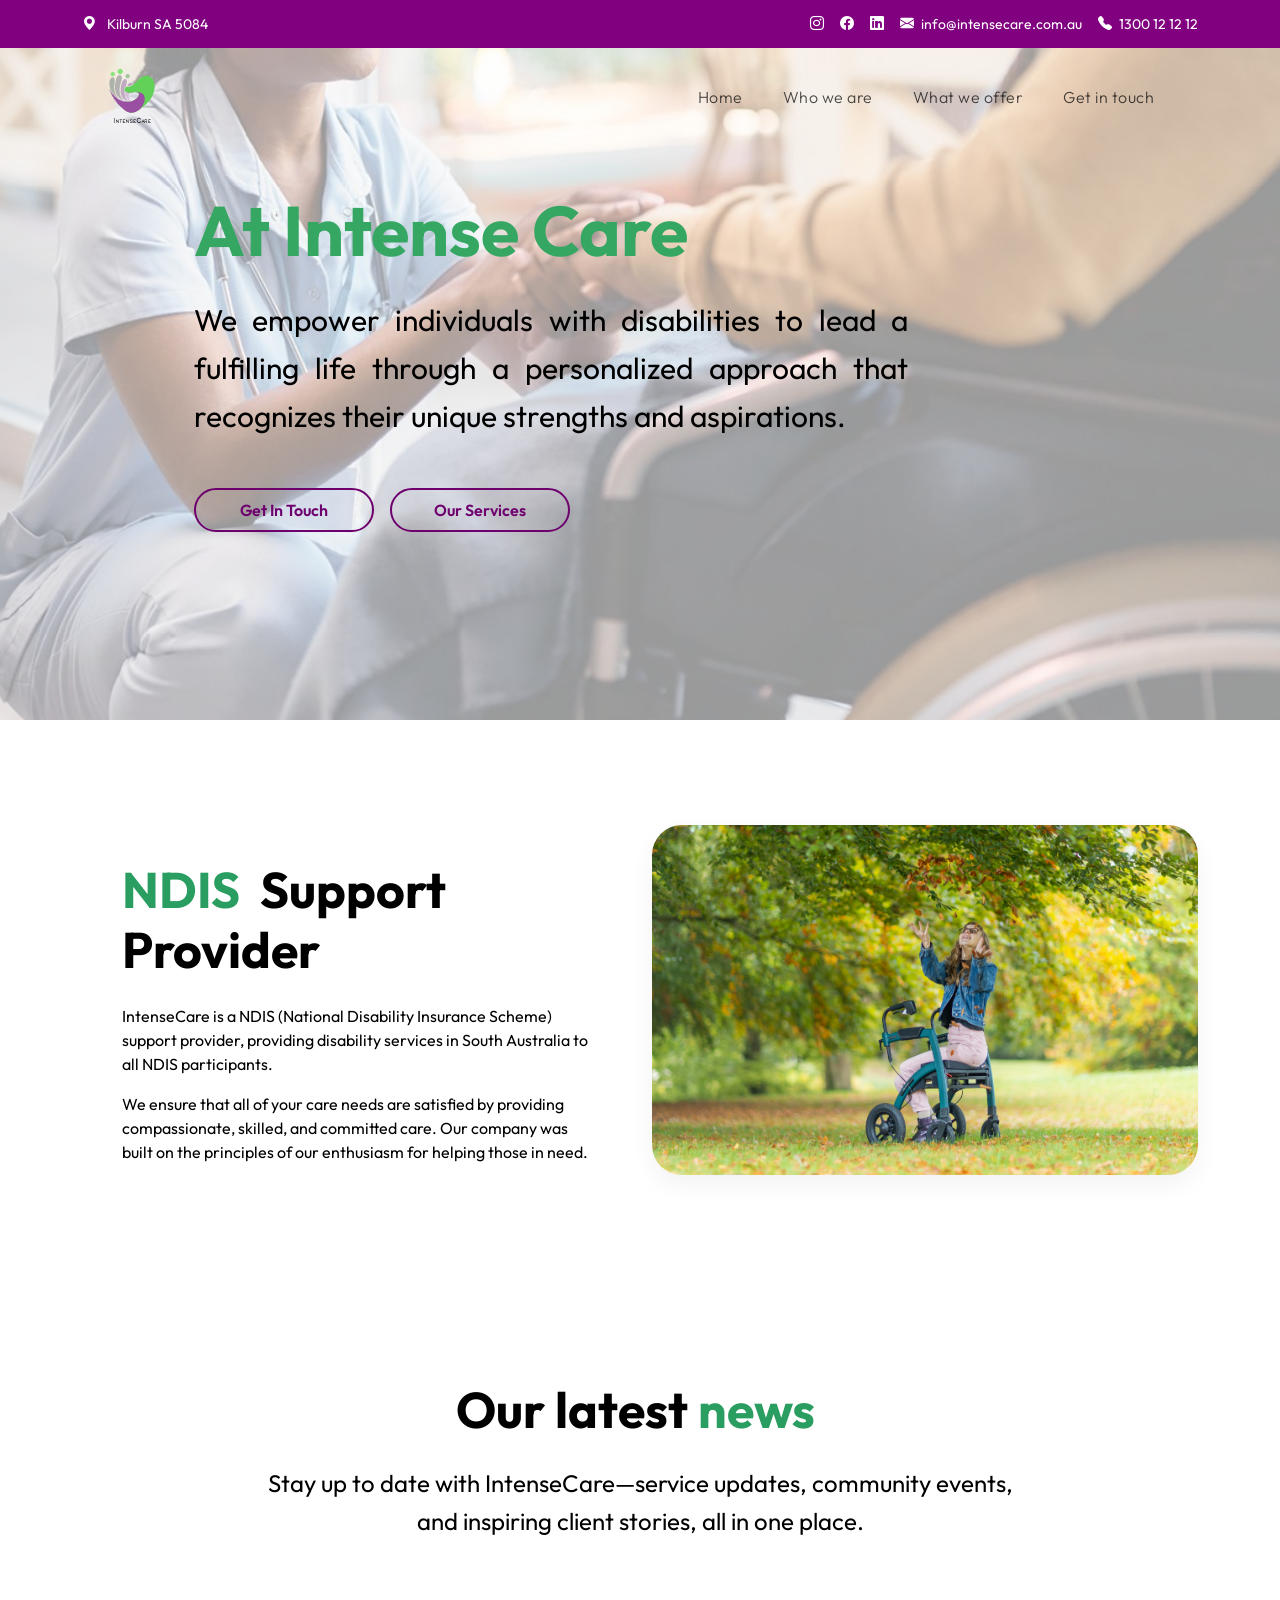
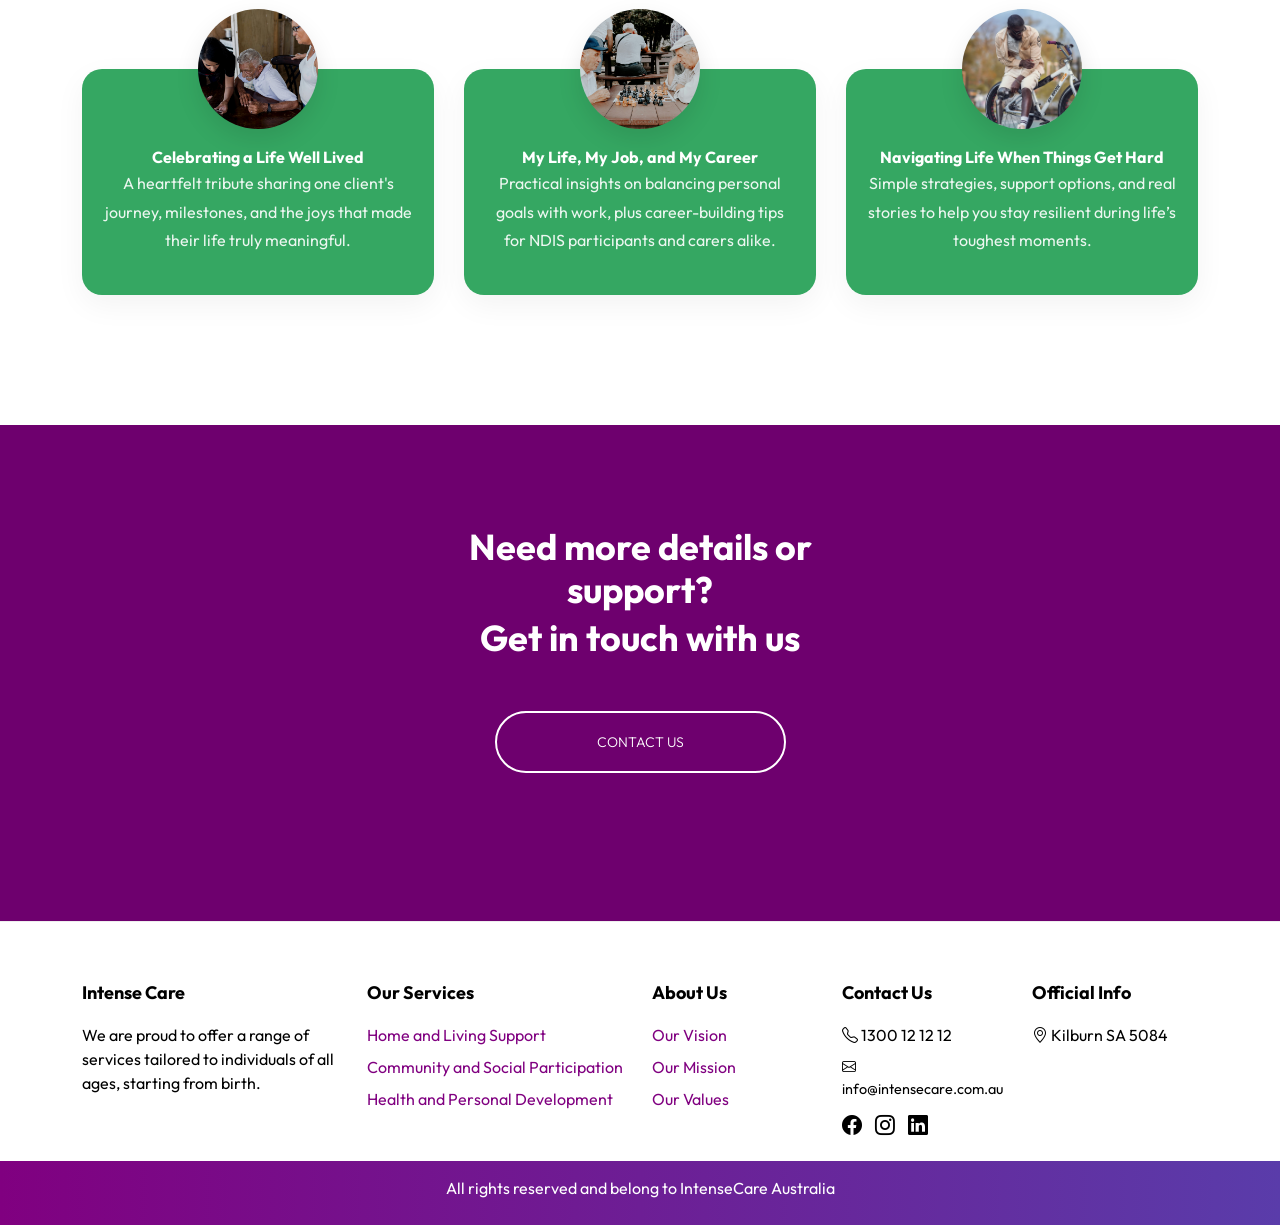
==== index.html @ 4fd1222a "Almost finalised changes without form functionality" ====
<!DOCTYPE html>
<html lang="en">

<head>
    <meta charset="utf-8" />

    <meta name="description" content="" />
    <meta name="author" content="" />
    <!-- <meta http-equiv="refresh" content="5" /> -->

    <!-- Essential Meta Tags -->
    <title>IntenseCare | Compassionate In-Home Health Services</title>
    <meta name="description"
        content="IntenseCare provides compassionate, reliable in-home health support tailored to individual needs in South Australia." />
    <meta name="keywords"
        content="IntenseCare, in-home care, health support, NDIS, South Australia, aged care, disability services" />
    <meta name="author" content="IntenseCare Team" />

    <!-- Mobile Friendly -->
    <meta name="viewport" content="width=device-width, initial-scale=1" />

    <!-- Open Graph / Facebook -->
    <meta property="og:title" content="IntenseCare | Compassionate In-Home Health Services" />
    <meta property="og:description" content="Reliable in-home care tailored to your needs in South Australia." />
    <meta property="og:image" content="https://intensecare.com.au/images/website_assets/images/hero.jpg" />
    <!-- Replace with actual image URL -->
    <meta property="og:url" content="https://intensecare.com.au" />
    <meta property="og:type" content="website" />

    <!-- CSS FILES -->
    <link rel="preconnect" href="https://fonts.googleapis.com" />

    <link rel="preconnect" href="https://fonts.gstatic.com" crossorigin />

    <link href="https://fonts.googleapis.com/css2?family=Outfit:wght@300;400;600;700&display=swap" rel="stylesheet" />
    <link href="css/bootstrap.min.css" rel="stylesheet" />

    <link href="css/bootstrap-icons.css" rel="stylesheet" />

    <link href="css/intensecare-landing.css" rel="stylesheet" />
    <link href="css/intensecare-mobile" rel="stylesheet" />
</head>

<body>
    <main>
        <div id="top-info-bar" class="top-info-bar">
            <div class="container d-flex justify-content-between align-items-center h-100">
                <div class="text-white">
                    <i class="bi-geo-alt-fill me-2 hide-on-mobile"></i> Kilburn SA 5084
                </div>
                <div class="d-flex align-items-center gap-3 text-white">
                    <a href="#" class="text-white hide-on-mobile"><i class="bi-instagram hide-on-mobile"></i></a>
                    <a href="#" class="text-white hide-on-mobile"><i class="bi-facebook hide-on-mobile"></i></a>
                    <a href="#" class="text-white hide-on-mobile"><i class="bi-linkedin hide-on-mobile"></i></a>
                    <span><i class="bi-envelope-fill me-1"></i>
                        info@intensecare.com.au</span>
                    <span><i class="bi-telephone-fill me-1"></i> 1300 12 12 12</span>
                </div>
            </div>
        </div>

        <nav class="navbar navbar-expand-lg">
            <div class="container">
                <a class="navbar-brand" href="index.html">
                    <i class="navbar-brand-icon me-2"></i>
                </a>

                <button class="navbar-toggler" type="button" data-bs-toggle="collapse" data-bs-target="#navbarNav"
                    aria-controls="navbarNav" aria-expanded="false" aria-label="Toggle navigation">
                    <span class="navbar-toggler-icon"></span>
                </button>

                <div class="collapse navbar-collapse" id="navbarNav">
                    <ul class="navbar-nav ms-lg-auto me-lg-4">
                        <a class="nav-link nav-item click-scroll" href="#home">Home</a>
                        <a class="nav-link nav-item click-scroll" href="who_we_are.html">Who we are</a>
                        <a class="nav-link nav-item click-scroll" href="what_we_offer.html">What we offer</a>
                        <a class="nav-link nav-item click-scroll" href="contactus.html">Get in touch</a>
                        <a></a>
                    </ul>
                </div>
            </div>
        </nav>

        <section class="hero-section d-flex justify-content-center align-items-center section-with-navbar-offset"
            id="home">
            <div class="container">
                <div class="row">
                    <div class="col-lg-12 text-center">
                        <h2 class="hero-title mb-4">At Intense Care</h2>
                        <p class="hero-subtitle mb-5">
                            We empower individuals with disabilities to lead a fulfilling life through a
                            personalized approach that recognizes their unique strengths and aspirations.
                        </p>
                        <div class="hero-buttons d-flex justify-content-center gap-3 flex-wrap">
                            <a href="contactus.html" class="btn custom-btn">Get In Touch</a>
                            <a href="what_we_offer.html" class="btn custom-btn">Our Services</a>
                        </div>
                    </div>
                </div>
            </div>
        </section>

        <section class="ndis-support-section section-padding" id="who_we_are">
            <div class="container">
                <div class="row align-items-center">
                    <!-- Text first -->
                    <div class="col-lg-6 col-12">
                        <div class="ndis-support-info">
                            <h2 class="ndis-combined-title mb-4">
                                <span class="ndis-green">NDIS</span> Support Provider
                            </h2>

                            <p>
                                IntenseCare is a NDIS (National Disability Insurance Scheme) support provider, providing
                                disability services in South Australia to all NDIS participants.
                            </p>
                            <p>
                                We ensure that all of your care needs are satisfied by providing compassionate, skilled,
                                and committed care. Our company was built on the principles of our enthusiasm for
                                helping those in need.
                            </p>
                        </div>
                    </div>

                    <!-- Image second -->
                    <div class="col-lg-6 col-12">
                        <img src="images/website_assets/images/service_tile_1.jpg" class="img-fluid"
                            alt="NDIS Support" />
                    </div>
                </div>
            </div>
        </section>

        <!-- <section>
            <div class="container">
                <div class="row">
                    <div class="col-lg-12 col-12 text-center">
                        <h6>What's inside?</h6>

                        <h2 class="mb-5">Preview at glance</h2>
                    </div>

                    <div class="col-lg-4 col-12">
                        <nav id="navbar-example3" class="h-100 flex-column align-items-stretch">
                            <nav class="nav nav-pills flex-column">
                                <a class="nav-link smoothscroll" href="#item-1">Introduction</a>

                                <a class="nav-link smoothscroll" href="#item-2">Chapter 1: <strong>Win back your
                                        time</strong></a>

                                <a class="nav-link smoothscroll" href="#item-3">Chapter 2: <strong>Work less, do
                                        more</strong></a>

                                <a class="nav-link smoothscroll" href="#item-4">Chapter 3: <strong>Delegate</strong></a>

                                <a class="nav-link smoothscroll" href="#item-5">Chapter 4: <strong>Habits</strong></a>
                            </nav>
                        </nav>
                    </div>

                    <div class="col-lg-8 col-12">
                        <div data-bs-spy="scroll" data-bs-target="#navbar-example3" data-bs-smooth-scroll="true"
                            class="scrollspy-example-2" tabindex="0">
                            <div class="scrollspy-example-item" id="item-1">
                                <h5>Introducing ebook</h5>

                                <p>
                                    This ebook landing page is good to use for any purpose. This
                                    layout is based on Bootstrap 5 CSS framework.
                                </p>

                                <p>
                                    <strong>What is Content Marketing?</strong> If you are
                                    wondering what content marketing is all about, this is the
                                    place to start.
                                </p>

                                <blockquote class="blockquote">
                                    Lorem Ipsum dolor sit amet, consectetur adipsicing kengan
                                    omeg kohm tokito
                                </blockquote>

                                <p>
                                    When you need free HTML CSS templates, please visit
                                    Templatemo website which provides a variety of templates.
                                </p>
                            </div>

                            <div class="scrollspy-example-item" id="item-2">
                                <h5>Win back your time</h5>

                                <p>
                                    Lorem ipsum dolor sit amet, consectetur adipisicing elit,
                                    sed do eiusmod tempor incididunt ut labore et dolore magna
                                    aliqua.
                                </p>

                                <p>
                                    Sed leo nisl, posuere at molestie ac, suscipit auctor
                                    mauris. Etiam quis metus elementum, tempor risus vel,
                                    condimentum orci.
                                </p>

                                <p>
                                    You are not allowed to redistribute this template ZIP file
                                    on any other template collection website. Please contact
                                    TemplateMo for more information.
                                </p>

                                <div class="row">
                                    <div class="col-lg-6 col-12 mb-3">
                                        <img src="images/portrait-mature-smiling-authoress-sitting-desk.jpg"
                                            class="scrollspy-example-item-image img-fluid" alt="" />
                                    </div>

                                    <div class="col-lg-6 col-12 mb-3">
                                        <img src="images/businessman-sitting-by-table-cafe.jpg"
                                            class="scrollspy-example-item-image img-fluid" alt="" />
                                    </div>
                                </div>

                                <p>
                                    If you need some specific CSS templates, you can Google with
                                    keywords such as templatemo gallery, templatemo digital
                                    marketing, etc.
                                </p>
                            </div>

                            <div class="scrollspy-example-item" id="item-3">
                                <h5>Work less, do more</h5>

                                <p>
                                    Credit goes to
                                    <a rel="nofollow" href="https://freepik.com" target="_blank">FreePik</a>
                                    for images used in this ebook landing page template. You may
                                    browse FreePik to download more free images for your
                                    website.
                                </p>
                                <p>
                                    This is a second paragraph. Lorem ipsum dolor sit amet,
                                    consectetur adipisicing elit, sed do eiusmod tempor
                                    incididunt.
                                </p>

                                <p>
                                    Lorem ipsum dolor sit amet, consive adipisicing elit, sed do
                                    eiusmod. tempor incididunt ut labore.
                                </p>

                                <div class="row align-items-center">
                                    <div class="col-lg-6 col-12">
                                        <img src="images/tablet-screen-contents.jpg" class="img-fluid" alt="" />
                                    </div>

                                    <div class="col-lg-6 col-12">
                                        <p>Modern ebook ever</p>

                                        <p>
                                            <strong>Lorem ipsum dolor sit amet, consive adipisicing elit,
                                                sed do eiusmod. tempor incididunt.</strong>
                                        </p>
                                    </div>
                                </div>
                            </div>

                            <div class="scrollspy-example-item" id="item-4">
                                <h5>Delegate</h5>

                                <p>
                                    Lorem ipsum dolor sit amet, consectetur adipisicing elit,
                                    sed do eiusmod tempor incididunt ut labore et dolore magna
                                    aliqua.
                                </p>

                                <p>
                                    Lorem ipsum dolor sit amet, consive adipisicing elit, sed do
                                    eiusmod. tempor incididunt ut labore.
                                </p>

                                <p>
                                    You are not allowed to redistribute this template ZIP file
                                    on any other template collection website. Please contact
                                    TemplateMo for more information.
                                </p>

                                <img src="images/portrait-mature-smiling-authoress-sitting-desk.jpg"
                                    class="scrollspy-example-item-image img-fluid mb-3" alt="" />

                                <p>
                                    You may want to contact us for more information about this
                                    template.
                                </p>
                            </div>

                            <div class="scrollspy-example-item" id="item-5">
                                <h5>Habits</h5>

                                <p>
                                    Lorem ipsum dolor sit amet, consectetur adipisicing elit,
                                    sed do eiusmod tempor incididunt ut labore et dolore magna
                                    aliqua.
                                </p>

                                <p>
                                    You are not allowed to redistribute this template ZIP file
                                    on any other template collection website. Please contact
                                    TemplateMo for more information.
                                </p>

                                <p>
                                    <strong>What is Free CSS Templates?</strong> Free CSS
                                    Templates are a variety of ready-made web pages designed for
                                    different kinds of websites.
                                </p>

                                <blockquote class="blockquote">
                                    Lorem Ipsum dolor sit amet, consectetur adipsicing kengan
                                    omeg kohm tokito
                                </blockquote>

                                <p>
                                    You may browse TemplateMo website for more CSS templates.
                                    Thank you for visiting our website.
                                </p>
                            </div>
                        </div>
                    </div>
                </div>
            </div>
        </section> -->

        <section class="news-section section-padding" id="section_4">
            <div class="container">
                <div class="col-lg-12 col-12 text-center mb-5">
                    <h2 class="news-combined-title mb-4">
                        Our latest <span class="ndis-green">news</span>
                    </h2>
                    <h4 class="news-description mb-5">
                        Stay up to date with IntenseCare—service updates, community events, and inspiring client
                        stories,
                        all in one place.
                    </h4>
                </div>

                <div class="news-grid">

                    <!-- Block 1 -->
                    <div class="custom-block">
                        <div class="custom-block-image-wrap"
                            style="background-image: url('images/website_assets/images/service_tile_6.jpg');">
                        </div>

                        <div class="custom-block-info">
                            <div class="text-center mt-3">
                                <strong class="d-block text-white">Celebrating a Life Well Lived</strong>
                            </div>
                            <p class="mb-0">
                                A heartfelt tribute sharing one client's journey, milestones, and the joys that made
                                their life truly meaningful.
                            </p>
                        </div>
                    </div>

                    <span class="custom-block-separator visible-on-mobile"></span>

                    <!-- Block 2 -->
                    <div class="custom-block">
                        <div class="custom-block-image-wrap"
                            style="background-image: url('images/website_assets/images/service_tile_5.jpg');">
                        </div>

                        <div class="custom-block-info">
                            <div class="text-center mt-3">
                                <strong class="d-block text-white">My Life, My Job, and My Career</strong>
                            </div>
                            <p class="mb-0">
                                Practical insights on balancing personal goals with work, plus career-building tips for
                                NDIS participants and carers alike.
                            </p>
                        </div>
                    </div>
                    <span class="custom-block-separator visible-on-mobile"></span>

                    <!-- Block 3 -->
                    <div class="custom-block">
                        <div class="custom-block-image-wrap"
                            style="background-image: url('images/website_assets/images/service_tile_2.jpg');">
                        </div>

                        <div class="custom-block-info">
                            <div class="text-center mt-3"><strong class="d-block text-white">Navigating Life
                                    When Things Get Hard</strong>
                            </div>
                            <p class="mb-0">
                                Simple strategies, support options, and real stories to help you stay resilient during
                                life’s toughest moments.
                            </p>
                        </div>
                    </div>

                </div> <!-- end .news-grid -->
            </div>
        </section>

        <!-- <section class="author-section section-padding" id="what_we_offer">
            <div class="container">
                <div class="row">
                    <div class="col-lg-6 col-12">
                        <img src="images/portrait-mature-smiling-authoress-sitting-desk.jpg"
                            class="author-image img-fluid" alt="" />
                    </div>

                    <div class="col-lg-6 col-12 mt-5 mt-lg-0">
                        <h6>Meet Author</h6>

                        <h2 class="mb-4">Prof. Sophia</h2>

                        <p>
                            This is an ebook landing page template with Bootstrap 5 CSS
                            framework. It is easy to customize with the use of Bootstrap CSS
                            classes.
                        </p>

                        <p>
                            Lorem ipsum dolor sit amet, consive adipisicing elit, sed do
                            eiusmod. tempor incididunt ut labore.
                        </p>
                    </div>
                </div>
            </div>
        </section> -->

        <section class="contact-section section-padding" id="get_in_touch">
            <div class="container">
                <div class="row">
                    <div class="col-lg-5 col-12 mx-auto">
                        <div class="text-center mb-5">
                            <h2 class="mb-1 contact-section-font-color">Need more details or support?</h2>
                            <h2 class="mb-1 contact-section-font-color">Get in touch with us</h2>
                            &nbsp;
                            </br>
                            </br>
                            <a href="#get_in_touch" class="btn custom-btn-white" style="padding:20px 100px">CONTACT
                                US</a>
                        </div>
                    </div>
                </div>
            </div>
        </section>


        <!-- Footer Section -->
        <footer class="footer-section">
            <div class="container">
                <div class="row gy-4">
                    <!-- Column 1 -->
                    <div class="col-lg-3 col-md-6">
                        <h5>Intense Care</h5>
                        <p style="color:black">We are proud to offer a range of services tailored to individuals of all
                            ages, starting from
                            birth.</p>
                    </div>

                    <!-- Column 2 -->
                    <div class="col-lg-3 col-md-6">
                        <h5>Our Services</h5>
                        <ul class="footer-links">
                            <li><a href="in_home_sup.html" class="custom-block-link">Home and Living Support</a></li>
                            <li><a href="comm_soc_eng.html" class="custom-block-link">Community and Social
                                    Participation</a></li>
                            <li><a href="personal_dev.html" class="custom-block-link">Health and Personal
                                    Development</a></li>
                        </ul>
                    </div>

                    <!-- Column 3 -->
                    <div class="col-lg-2 col-md-6">
                        <h5>About Us</h5>
                        <ul class="footer-links">
                            <li><a href="who_we_are.html#who_we_are" class="custom-block-link">Our Vision</a></li>
                            <li><a href="who_we_are.html#who_we_are" class="custom-block-link">Our Mission</a></li>
                            <li><a href="who_we_are.html#section_4" class="custom-block-link">Our Values</a></li>
                        </ul>
                    </div>

                    <!-- Column 4 -->
                    <div class="col-lg-2 col-md-6">
                        <h5>Contact Us</h5>
                        <p style="color:black"><i class="bi-telephone"></i> 1300 12 12 12</p>
                        <p style="color:black; font-size: .9rem;"><i class="bi-envelope"></i> info@intensecare.com.au
                        </p>
                        <div class="social-icons mt-2">
                            <a href="#"><i class="bi-facebook"></i></a>
                            <a href="#"><i class="bi-instagram"></i></a>
                            <a href="#"><i class="bi-linkedin"></i></a>
                        </div>
                    </div>

                    <!-- Column 5 -->
                    <div class="col-lg-2 col-md-6">
                        <h5>Official Info</h5>
                        <p style="color:black"><i class="bi-geo-alt"></i> Kilburn SA 5084</p>
                    </div>
                </div>
            </div>
            <div class="footer-bottom">
                <p>All rights reserved and belong to IntenseCare Australia</p>
            </div>
        </footer>

    </main>

    <!-- JAVASCRIPT FILES -->
    <script src="js/jquery.min.js"></script>
    <script src="js/bootstrap.bundle.min.js"></script>
    <script src="js/jquery.sticky.js"></script>
    <!-- <script src="js/click-scroll.js"></script> -->
    <script src="js/custom.js"></script>
</body>

</html>
---- css/intensecare-landing.css ----
/*---------------------------------------
  CUSTOM PROPERTIES ( VARIABLES )             
-----------------------------------------*/
:root {
  --white-color: #ffffff;
  --primary-color: rgb(128, 0, 128);
  --secondary-color: rgb(239, 136, 239);
  --section-bg-color: #f0f8ff;
  --custom-btn-bg-color: rgb(110, 0, 110);
  --custom-btn-bg-hover-color: rgb(110, 0, 110);
  --dark-color: #000000;
  --p-color: #000000;
  --link-hover-color: rgb(128, 0, 128);
  --intense-care-color: #35a762;

  --body-font-family: "Outfit", sans-serif;

  --h1-font-size: 42px;
  --h2-font-size: 36px;
  --h3-font-size: 28px;
  --h4-font-size: 24px;
  --h5-font-size: 22px;
  --h6-font-size: 20px;
  --p-font-size: 16px;
  --menu-font-size: 16px;
  --btn-font-size: 14px;
  --copyright-font-size: 14px;

  --border-radius-large: 100px;
  --border-radius-medium: 20px;
  --border-radius-small: 10px;

  --font-weight-light: 300;
  --font-weight-normal: 400;
  --font-weight-semibold: 600;
  --font-weight-bold: 700;
}

body {
  background-color: var(--white-color);
  font-family: var(--body-font-family);
}

main {
  display: flex;
  flex-direction: column;
  min-height: 100vh; /* takes full screen height */
}

/*---------------------------------------
  TYPOGRAPHY               
-----------------------------------------*/

h2,
h3,
h4,
h5,
h6 {
  color: var(--dark-color);
}

h1,
h2,
h3,
h4,
h5,
h6 {
  font-weight: var(--font-weight-light);
}

h1 {
  font-size: var(--h1-font-size);
  font-weight: var(--font-weight-bold);
}

h2 {
  font-size: var(--h2-font-size);
  font-weight: var(--font-weight-bold);
}

h3 {
  font-size: var(--h3-font-size);
}

h4 {
  font-size: var(--h4-font-size);
}

h5 {
  font-size: var(--h5-font-size);
}

h6 {
  color: var(--secondary-color);
  font-size: var(--h6-font-size);
}

p {
  color: var(--p-color);
  font-size: var(--p-font-size);
  font-weight: var(--font-weight-normal);
}

ul li {
  color: var(--p-color);
  font-size: var(--p-font-size);
  font-weight: var(--font-weight-normal);
}

a,
button {
  touch-action: manipulation;
  transition: all 0.3s;
}

a {
  display: inline-block;
  color: var(--primary-color);
  text-decoration: none;
}

a:hover {
  color: var(--link-hover-color);
}

b,
strong {
  font-weight: var(--font-weight-bold);
}

/*---------------------------------------
  SECTION               
-----------------------------------------*/
.section-padding {
  padding-top: 100px;
  padding-bottom: 100px;
}

::selection {
  background-color: var(--secondary-color);
  color: var(--white-color);
}

/*---------------------------------------
  AVATAR IMAGE               
-----------------------------------------*/
.avatar-image {
  border: 4px solid var(--white-color);
  border-radius: 100px;
  width: 60px;
  height: 60px;
  object-fit: cover;
}

.avatar-image-left {
  position: relative;
  left: -10px;
}

.avatar-image-left + .avatar-image-left {
  left: -20px;
}

.avatar-image-left + .avatar-image-left + .avatar-image-left {
  left: -30px;
}

.avatar-image-left
  + .avatar-image-left
  + .avatar-image-left
  + .avatar-image-left {
  left: -40px;
}

/*---------------------------------------
  NEWS SECTION               
-----------------------------------------*/

.news-description {
  width: 70%;
  margin: 0 auto;
  text-align: center;
  font-size: var(--h4-font-size);
  font-weight: var(--font-weight-normal);
  color: var(--p-color);
  line-height: 1.6;
  padding-bottom: 50px;
}

.news-combined-title {
  font-size: 50px;
  font-weight: 700;
  font-family: "Outfit", sans-serif;
}

.avatar-group,
.news-group {
  position: relative;
  z-index: 22;
}

.news-group {
  display: inline-block;
  vertical-align: top;
}

.news-group strong {
  font-size: var(--h3-font-size);
  margin-right: 10px;
}

.news-section .container {
  overflow: visible;
}

.news-section .row {
  overflow: visible;
}

.news-grid {
  display: grid;
  grid-template-columns: repeat(auto-fit, minmax(300px, 1fr));
  gap: 30px;
  overflow: visible;
  padding-top: 30px;
}

.visible-on-mobile {
  display: none !important;
}

/*---------------------------------------
  CUSTOM LINK              
-----------------------------------------*/
.link {
  cursor: pointer;
  position: relative;
  white-space: nowrap;
  color: var(--white-color);
}

.link::before,
.link::after {
  position: absolute;
  width: 100%;
  height: 1px;
  background: currentColor;
  top: 100%;
  left: 0;
  pointer-events: none;
}

.link::before {
  content: "";
}

.link--kale::before {
  height: 10px;
  top: 100%;
  opacity: 0;
}

.link--kale:hover::before {
  opacity: 1;
  animation: lineUp 0.3s ease forwards;
}

@keyframes lineUp {
  0% {
    transform-origin: 50% 100%;
    transform: scale3d(1, 0.045, 1);
  }

  50% {
    transform-origin: 50% 100%;
    transform: scale3d(1, 1, 1);
  }

  51% {
    transform-origin: 50% 0%;
    transform: scale3d(1, 1, 1);
  }

  100% {
    transform-origin: 50% 0%;
    transform: scale3d(1, 0.045, 1);
  }
}

.link--kale::after {
  content: "";
  transition: opacity 0.3s;
  opacity: 0;
  transition-delay: 0s;
}

.link--kale:hover::after {
  opacity: 1;
  transition-delay: 0.5s;
}

/*---------------------------------------
  CUSTOM BUTTON               
-----------------------------------------*/
.custom-btn {
  /* background: var(--custom-btn-bg-color); */
  border: 2px solid var(--custom-btn-bg-color);
  border-radius: var(--border-radius-large);
  color: var(--custom-btn-bg-color);
  font-size: var(--btn-font-size);
  font-weight: var(--font-weight-light);
  line-height: normal;
  transition: all 0.3s;
  padding: 10px 20px;
}

.custom-btn-white {
  border: 2px solid white;
  border-radius: var(--border-radius-large);
  color: white;
  font-size: var(--btn-font-size);
  font-weight: var(--font-weight-light);
  line-height: normal;
  transition: all 0.3s;
  padding: 10px 20px;
}

.custom-btn:hover {
  background: var(--custom-btn-bg-color);
  border-color: transparent;
  color: var(--white-color);
}

.custom-btn-bg-white {
  border-color: var(--white-color);
  color: var(--white-color);
}

.btn-naira {
  padding: 0;
  position: relative;
  z-index: 1;
  overflow: hidden;
  -webkit-backface-visibility: hidden;
  -webkit-transition: background-color 0.3s;
  transition: background-color 0.3s;
}

.btn-naira::before {
  content: "";
  position: absolute;
  left: -50%;
  width: 200%;
  height: 200%;
  background: var(--primary-color);
  top: -50%;
  z-index: -1;
  -webkit-transform: translate3d(0, -100%, 0) rotate3d(0, 0, 1, -10deg);
  transform: translate3d(0, -100%, 0) rotate3d(0, 0, 1, -10deg);
}

.btn-naira.btn-inverted::before {
  background: var(--primary-color);
}

.btn-naira > span {
  display: block;
  vertical-align: middle;
}

.btn-naira .btn-icon {
  position: absolute;
  top: 0;
  width: 100%;
  left: 0;
  color: var(--white-color);
  -webkit-transform: translate3d(0, -100%, 0);
  transform: translate3d(0, -100%, 0);
}

.btn-naira > span,
.btn-naira .btn-icon {
  padding: 10px 20px;
  -webkit-transition: -webkit-transform 0.3s;
  transition: transform 0.3s;
  -webkit-transition-timing-function: cubic-bezier(0.75, 0, 0.125, 1);
  transition-timing-function: cubic-bezier(0.75, 0, 0.125, 1);
}

.btn-naira:hover::before {
  -webkit-animation: anim-naira-1 0.3s forwards ease-in;
  animation: anim-naira-1 0.3s forwards ease-in;
}

@-webkit-keyframes anim-naira-1 {
  50% {
    -webkit-transform: translate3d(0, -50%, 0) rotate3d(0, 0, 1, -10deg);
    transform: translate3d(0, -50%, 0) rotate3d(0, 0, 1, -10deg);
    -webkit-animation-timing-function: ease-out;
    animation-timing-function: ease-out;
  }
  100% {
    -webkit-transform: translate3d(0, 0%, 0) rotate3d(0, 0, 1, 0deg);
    transform: translate3d(0, 0%, 0) rotate3d(0, 0, 1, 0deg);
  }
}

@keyframes anim-naira-1 {
  50% {
    -webkit-transform: translate3d(0, -50%, 0) rotate3d(0, 0, 1, -10deg);
    transform: translate3d(0, -50%, 0) rotate3d(0, 0, 1, -10deg);
    -webkit-animation-timing-function: ease-out;
    animation-timing-function: ease-out;
  }
  100% {
    -webkit-transform: translate3d(0, 0%, 0) rotate3d(0, 0, 1, 0deg);
    transform: translate3d(0, 0%, 0) rotate3d(0, 0, 1, 0deg);
  }
}

.btn-naira:hover {
  background-color: var(--primary-color);
  -webkit-transition: background-color 0s 0.3s;
  transition: background-color 0s 0.3s;
}

.btn-naira.btn-inverted:hover {
  background-color: var(--primary-color);
}

.btn-naira:hover .btn-icon {
  -webkit-transform: translate3d(0, 0, 0);
  transform: translate3d(0, 0, 0);
}

.btn-naira:hover > span {
  opacity: 0;
  -webkit-transform: translate3d(0, 100%, 0);
  transform: translate3d(0, 100%, 0);
}

/*---------------------------------------
  STICKY NAVBAR              
-----------------------------------------*/
.top-info-bar {
  background-color: rgb(128, 0, 128);
  color: white;
  width: 100%;
  position: fixed;
  top: 0;
  left: 0;
  height: 48px;
  z-index: 1030;
  font-size: 14px;
  transition: top 0.3s ease;
}

body.banner-hidden .top-info-bar {
  top: -100px;
}

.sticky-wrapper {
  top: 64px; /* 48px banner + 16px spacing */
  position: fixed;
  width: 100%;
  left: 0;
  right: 0;
  z-index: 1040;
}

/*---------------------------------------
  NAVIGATION              
-----------------------------------------*/
.sticky-wrapper {
  position: absolute;
  top: 3%;
  right: 0;
  left: 0;
}

.sticky-wrapper.is-sticky .navbar {
  background-color: rgba(128, 0, 128, 0.85);
  padding-top: 10px; /* reduced padding */
  padding-bottom: 10px; /* reduced padding */
  height: 60px; /* or your desired height */
}

.sticky-wrapper.is-sticky .navbar-nav .nav-link {
  color: white;
}

.navbar {
  background: transparent;
  z-index: 99;
  padding-top: 15px;
  padding-bottom: 15px;
}

.navbar-brand {
  font-size: var(--h3-font-size);
  font-weight: var(--font-weight-bold);
  display: flex;
  align-items: center;
  color: var(--white-color);
}

.navbar-brand-icon {
  width: 100px;
  height: 100px;
  background-image: url("../images/website_assets/images/IntenseCare_logo.svg");
  background-size: contain;
  background-repeat: no-repeat;
  background-position: center;
  display: inline-block;
  margin-right: 10px;
  border-radius: 0;
  background-color: transparent;
}

.navbar-brand-icon::after {
  content: "";
  display: none;
}

.navbar-expand-lg .navbar-nav .nav-link {
  border-radius: var(--border-radius-large);
  margin: 10px;
  padding: 10px;
}

/* .navbar-nav .nav-link {
  display: inline-block;
  color: var(--white-color);
  font-size: var(--menu-font-size);
  font-weight: var(--font-weight-light);
  letter-spacing: 0.5px;
  position: relative;
  padding-top: 15px;
  padding-bottom: 15px;
}

.navbar-nav .nav-link.active,
.navbar-nav .nav-link:hover {
  color: var(--primary-color);
} */

.navbar-nav .nav-link {
  display: inline-block;
  color: rgba(0, 0, 0, 0.7); /* semi-transparent black */
  font-size: var(--menu-font-size);
  font-weight: var(--font-weight-light);
  letter-spacing: 0.5px;
  position: relative;
  padding-top: 15px;
  padding-bottom: 15px;
}

.navbar-toggler {
  border: 0;
  padding: 0;
  cursor: pointer;
  margin: 0;
  width: 30px;
  height: 35px;
  outline: none;
}

.navbar-toggler:focus {
  outline: none;
  box-shadow: none;
}

.navbar-toggler[aria-expanded="true"] .navbar-toggler-icon {
  background: transparent;
}

.navbar-toggler[aria-expanded="true"] .navbar-toggler-icon:before,
.navbar-toggler[aria-expanded="true"] .navbar-toggler-icon:after {
  transition: top 300ms 50ms ease, -webkit-transform 300ms 350ms ease;
  transition: top 300ms 50ms ease, transform 300ms 350ms ease;
  transition: top 300ms 50ms ease, transform 300ms 350ms ease,
    -webkit-transform 300ms 350ms ease;
  top: 0;
}

.navbar-toggler[aria-expanded="true"] .navbar-toggler-icon:before {
  transform: rotate(45deg);
}

.navbar-toggler[aria-expanded="true"] .navbar-toggler-icon:after {
  transform: rotate(-45deg);
}

.navbar-toggler .navbar-toggler-icon {
  background: var(--white-color);
  transition: background 10ms 300ms ease;
  display: block;
  width: 30px;
  height: 2px;
  position: relative;
}

.navbar-toggler .navbar-toggler-icon:before,
.navbar-toggler .navbar-toggler-icon:after {
  transition: top 300ms 350ms ease, -webkit-transform 300ms 50ms ease;
  transition: top 300ms 350ms ease, transform 300ms 50ms ease;
  transition: top 300ms 350ms ease, transform 300ms 50ms ease,
    -webkit-transform 300ms 50ms ease;
  position: absolute;
  right: 0;
  left: 0;
  background: var(--white-color);
  width: 30px;
  height: 2px;
  content: "";
}

.navbar-toggler .navbar-toggler-icon::before {
  top: -8px;
}

.navbar-toggler .navbar-toggler-icon::after {
  top: 8px;
}

/*---------------------------------------
  HERO        
-----------------------------------------*/

.hero-title {
  color: var(--intense-care-color);
  font-size: 70px;
  font-weight: 700;
  font-family: "Outfit", sans-serif;
  text-align: left;
}

.hero-subtitle {
  color: #000;
  font-size: 30px;
  font-weight: 400;
  max-width: 80%;
  line-height: 1.6;
  text-align: justify;
}

.hero-buttons {
  justify-content: flex-start !important;
}

.hero-buttons .btn {
  min-width: 180px;
  font-weight: 600;
  font-size: 16px;
}

.hero-section {
  background-image: url("../images/website_assets/images/hero.jpg");
  background-repeat: no-repeat;
  background-size: cover;
  background-position: center center;
  position: relative;
  padding-top: 50px;
  padding-bottom: 50px;
  min-height: 80vh;
}

.hero-section::after {
  content: "";
  position: absolute;
  top: 0;
  right: 0;
  bottom: 0;
  left: 0;
  pointer-events: none;
  background-color: rgba(255, 255, 255, 0.6);
  z-index: 1;
}

.hero-section .row {
  justify-content: flex-start;
  padding-left: 10%;
  padding-right: 10%;
  text-align: left;
  position: relative;
  z-index: 2;
}

.hero-title {
  color: var(--intense-care-color);
  font-size: 70px;
  font-weight: 700;
  font-family: "Outfit", sans-serif;
  text-align: left;
}

.hero-subtitle {
  color: #000;
  font-size: 30px;
  font-weight: 400;
  max-width: 80%;
  line-height: 1.6;
  text-align: justify;
}

.hero-buttons {
  justify-content: flex-start !important;
  display: flex;
  flex-wrap: wrap;
  gap: 15px;
  margin-top: 20px;
}

.hero-buttons .btn {
  min-width: 180px;
  font-weight: 600;
  font-size: 16px;
}

/*---------------------------------------
  FEATURED              
-----------------------------------------*/
.featured-section {
  background-color: var(--custom-btn-bg-color);
  position: relative;
  padding-top: 50px;
  padding-bottom: 50px;
}

.featured-section::after {
  content: "";
  position: absolute;
  bottom: 0;
  right: 0;
  width: 0;
  height: 0;
  border-style: solid;
  border-width: 0 0 450px 450px;
  border-color: transparent transparent var(--white-color) transparent;
  pointer-events: none;
}

/*---------------------------------------
  CUSTOM BLOCK              
-----------------------------------------*/
.custom-block {
  display: block;
  background-color: var(--intense-care-color);
  border-radius: var(--border-radius-medium);
  padding-top: 30px;
  text-align: center;
  position: relative;
  box-shadow: 0 10px 30px rgba(0, 0, 0, 0.05);
  overflow: visible;
  margin-bottom: 30px;
}

.custom-block .avatar-image {
  min-width: 60px;
  margin: auto;
  left: 0;
}

.custom-block .bi-star {
  color: var(--white-color);
}

.custom-block .bi-star-fill {
  color: var(--secondary-color);
}

.custom-block-image-wrap {
  width: 120px;
  height: 120px;
  border-radius: 50%;
  background-size: cover;
  background-position: center;
  position: absolute;
  top: -60px; /* float halfway over the block */
  left: 50%;
  transform: translateX(-50%);
  box-shadow: 0 10px 25px rgba(0, 0, 0, 0.1);
}

.custom-block-info {
  padding: 30px 20px 40px;
  color: var(--white-color);
}

.custom-block-info strong,
.custom-block-info p {
  color: var(--white-color);
}

.custom-block-info p {
  color: rgba(255, 255, 255, 0.9);
  line-height: 1.8;
}

/*---------------------------------------
  NDIS Support Section            
-----------------------------------------*/
.ndis-combined-title {
  font-size: 50px;
  font-weight: 700;
  font-family: "Outfit", sans-serif;
}

.ndis-green {
  color: #2a9d61; /* or any green you prefer */
  margin-right: 10px;
}

.ndis-title {
  color: var(--intense-care-color);
  font-size: 50px;
  font-weight: 700;
  font-family: "Outfit", sans-serif;
  text-align: left;
}

.ndis-title2 {
  /* color: var(--intense-care-color); */
  font-size: 50px;
  font-weight: 700;
  font-family: "Outfit", sans-serif;
  text-align: left;
}

.ndis-subtitle {
  color: #000;
  font-size: 30px;
  font-weight: 400;
  max-width: 80%;
  line-height: 1.6;
  text-align: justify;
}

.ndis-support-section img {
  border-radius: 30px;
  object-fit: cover;
  width: 100%;
  height: 350px;
  box-shadow: 0 10px 25px rgba(0, 0, 0, 0.05);
}

.ndis-support-info {
  padding-top: 40px;
  padding-right: 40px;
  padding-left: 40px;
}

.nav-pills {
  border: 2px solid var(--primary-color);
  border-radius: var(--border-radius-medium);
  position: sticky;
  top: 120px;
  padding: 30px;
}

.nav-pills .nav-link {
  background: var(--section-bg-color);
  color: var(--p-color);
  border-radius: var(--border-radius-large);
  margin-top: 5px;
  margin-bottom: 10px;
  padding: 15px 30px;
}

.nav-pills .nav-link:hover,
.nav-pills .nav-link.active,
.nav-pills .show > .nav-link {
  background: var(--primary-color);
  color: var(--white-color);
}

.scrollspy-example-2 {
  padding-right: 30px;
  padding-left: 30px;
}

.scrollspy-example-item {
  border-bottom: 5px dotted var(--p-color);
  min-height: 500px;
  padding-top: 20px;
  padding-bottom: 50px;
}

.scrollspy-example-item:last-child {
  border-bottom: 0;
}

.scrollspy-example-item-image {
  border-radius: var(--border-radius-medium);
}

.scrollspy-example-item h5 {
  padding-top: 30px;
  padding-bottom: 20px;
}

.blockquote {
  background: var(--section-bg-color);
  border-radius: var(--border-radius-small);
  font-size: var(--h5-font-size);
  font-weight: var(--font-weight-light);
  color: var(--site-footer-bg-color);
  margin-top: 30px;
  margin-bottom: 30px;
  padding: 80px 40px 40px 40px;
  text-align: center;
}

.blockquote::before {
  content: "“";
  color: var(--custom-btn-bg-color);
  font-size: 100px;
  line-height: 1rem;
  display: block;
}

/*---------------------------------------
  AUTHOR SECTION            
-----------------------------------------*/
.author-section {
  background-image: url("../images/circle-scatter-haikei.png");
  background-repeat: no-repeat;
  background-size: contain;
  background-position: left bottom;
  position: relative;
  margin-top: 50px;
}

.author-image {
  border: 10px solid var(--secondary-color);
  border-radius: 100%;
  display: block;
  margin: auto;
  width: 350px;
  height: 350px;
  object-fit: cover;
}

/*---------------------------------------
  DIVIDER SECTION               
-----------------------------------------*/
.divider-section {
  background-image: url("../images/wave-haikei.png");
  background-repeat: no-repeat;
  background-size: cover;
  background-position: center;
}

/*---------------------------------------
  CONTACT               
-----------------------------------------*/

.contact-section-font-color {
  color: var(--white-color);
}

.contact-section {
  background: var(--custom-btn-bg-color);
  overflow: hidden;
}

.contact-section .container {
  position: relative;
}

.contact-section p {
  color: var(--white-color);
  font-size: var(--h6-font-size);
}

.contact-link {
  color: var(--white-color);
}

.contact-section .copyright-text {
  font-size: var(--copyright-font-size);
}

/*---------------------------------------
  EBOOK DOWNLOAD FORM               
-----------------------------------------*/
.ebook-download-form {
  border-radius: var(--border-radius-medium);
  position: relative;
  z-index: 2;
  padding: 50px;
}

/*---------------------------------------
  CUSTOM FORM               
-----------------------------------------*/
.custom-form .form-control {
  border-radius: var(--border-radius-large);
  box-shadow: none;
  color: var(--p-color);
  padding-top: 13px;
  padding-bottom: 13px;
  padding-right: 40px;
  padding-left: 20px;
  outline: none;
}

.custom-form .form-control:focus,
.custom-form .form-control:hover {
  border-color: var(--primary-color);
}

.custom-form .form-control:focus + .input-group-text .custom-form-icon,
.custom-form .form-control:hover + .input-group-text .custom-form-icon {
  opacity: 1;
}

.custom-form .input-group-text {
  background: transparent;
  border: 0;
  border-radius: 0;
  position: absolute;
  top: 0;
  right: 0;
  bottom: 0;
  margin: 10px;
}

.custom-form-icon {
  position: relative;
  z-index: 22;
  opacity: 0;
  transition: opacity 0.3s ease;
}

.input-group:not(.has-validation) > .dropdown-toggle:nth-last-child(n + 3),
.input-group:not(.has-validation)
  > .form-floating:not(:last-child)
  > .form-control,
.input-group:not(.has-validation)
  > .form-floating:not(:last-child)
  > .form-select,
.input-group:not(.has-validation)
  > :not(:last-child):not(.dropdown-toggle):not(.dropdown-menu):not(
    .form-floating
  ) {
  border-radius: var(--border-radius-large);
}

.custom-form button[type="submit"] {
  background: var(--custom-btn-bg-color);
  border: none;
  border-radius: var(--border-radius-large);
  color: var(--white-color);
  font-size: var(--p-font-size);
  font-weight: var(--font-weight-light);
  transition: all 0.3s;
  margin-bottom: 0;
}

.custom-form button[type="submit"]:hover,
.custom-form button[type="submit"]:focus {
  background: var(--custom-btn-bg-hover-color);
  border-color: transparent;
}

/*---------------------------------------
  SITE FOOTER
-----------------------------------------*/
/* Footer Section */
.footer-section {
  background: #ffffff;
  padding-top: 60px;
  border-top: 1px solid #eee;
  font-family: "Outfit", sans-serif;
  color: #000;
}

.footer-section h5 {
  font-size: 18px;
  font-weight: 700;
  margin-bottom: 20px;
}

.footer-section p,
.footer-section ul {
  font-size: 16px;
  color: white;
  margin-bottom: 10px;
}

.footer-section ul.footer-links {
  list-style: none;
  padding: 0;
}

.footer-section ul.footer-links li {
  margin-bottom: 8px;
}

.footer-section .social-icons a {
  display: inline-block;
  font-size: 20px;
  margin-right: 10px;
  color: #000;
  transition: color 0.3s ease;
}

.footer-section .social-icons a:hover {
  color: var(--primary-color);
}

.footer-bottom {
  background: linear-gradient(90deg, rgb(128, 0, 128), rgb(90, 60, 170));
  color: #fff;
  text-align: center;
  padding: 15px 0;
  font-size: 14px;
  margin-top: 20px;
}

/*---------------------------------------
  SOCIAL ICON               
-----------------------------------------*/
.social-icon {
  margin: 0;
  padding: 0;
}

.social-icon-item {
  list-style: none;
  display: inline-block;
  vertical-align: top;
}

.social-icon-link {
  background: var(--secondary-color);
  border-radius: var(--border-radius-large);
  color: var(--white-color);
  font-size: var(--copyright-font-size);
  display: block;
  margin-right: 10px;
  text-align: center;
  width: 35px;
  height: 35px;
  line-height: 36px;
  transition: background 0.2s, color 0.2s;
}

.social-icon-link:hover {
  background: var(--primary-color);
  color: var(--white-color);
}

.desktop {
  display: hide !important;
}
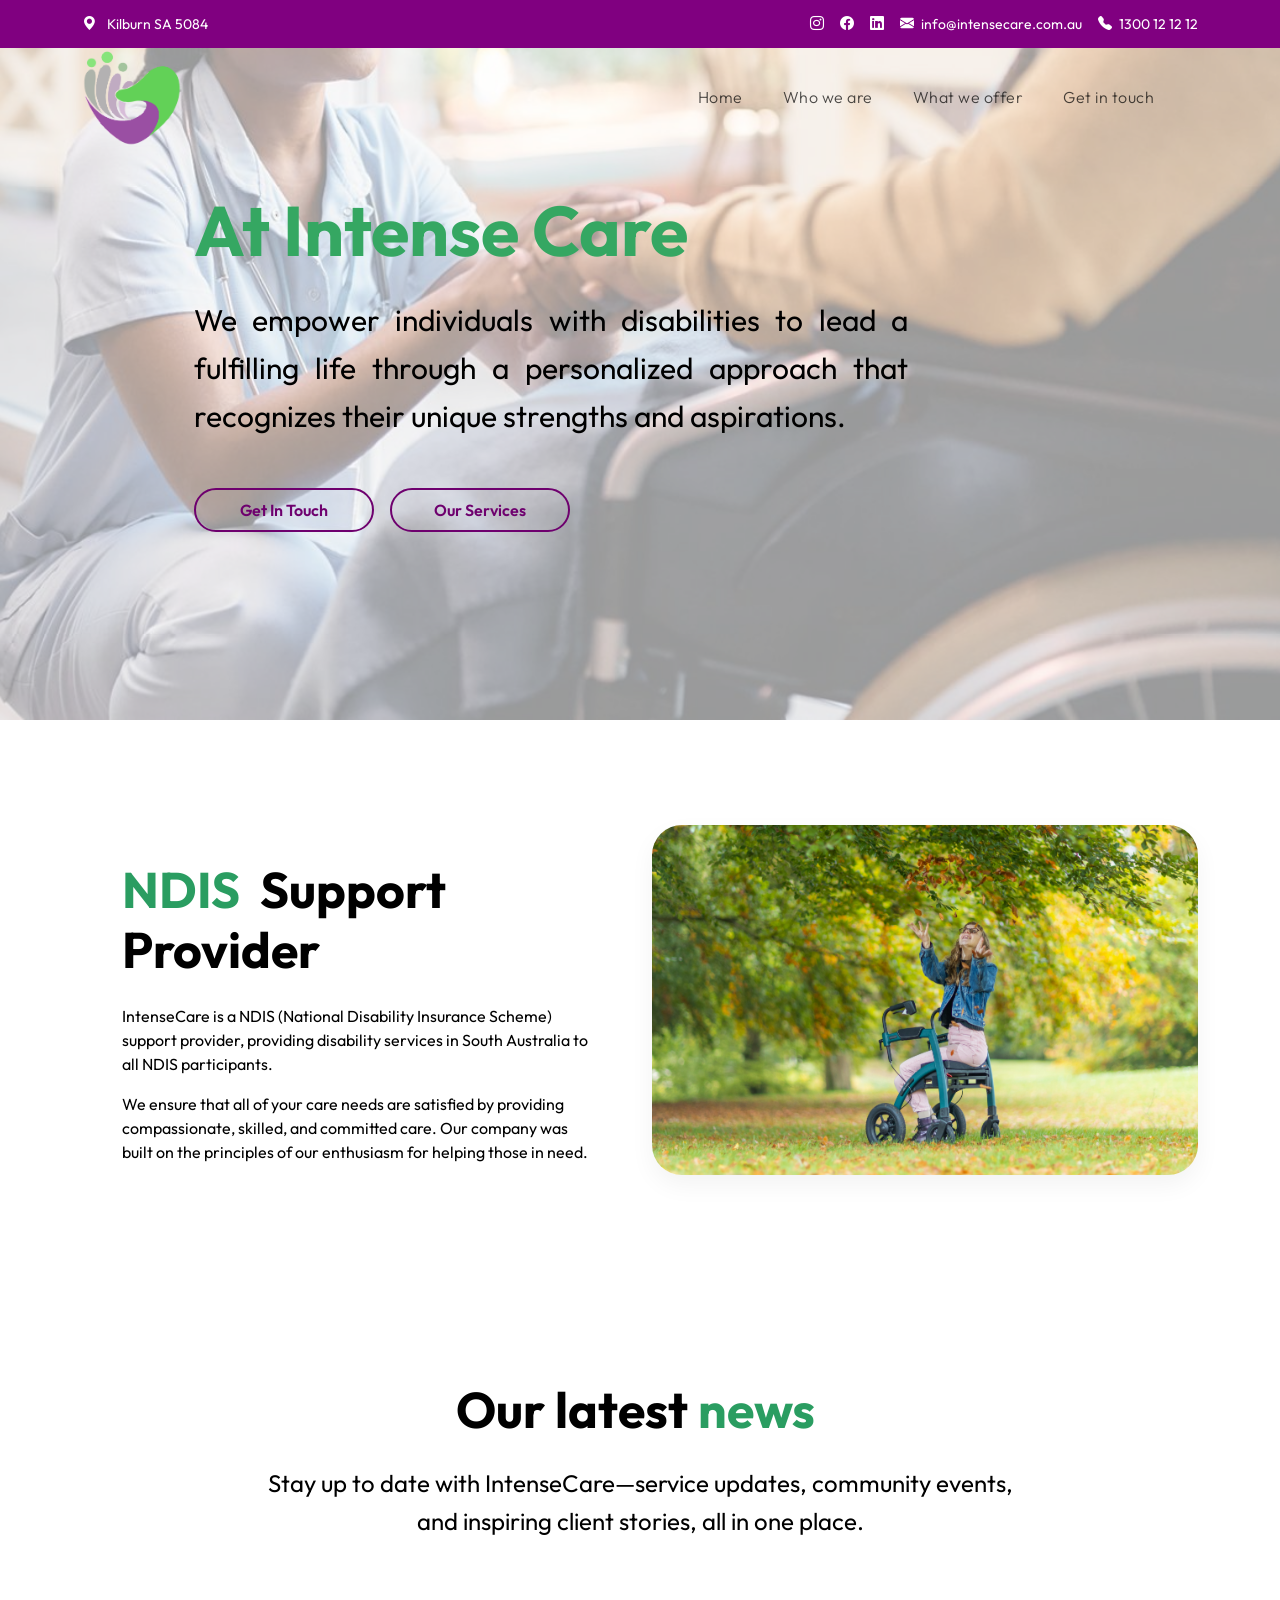
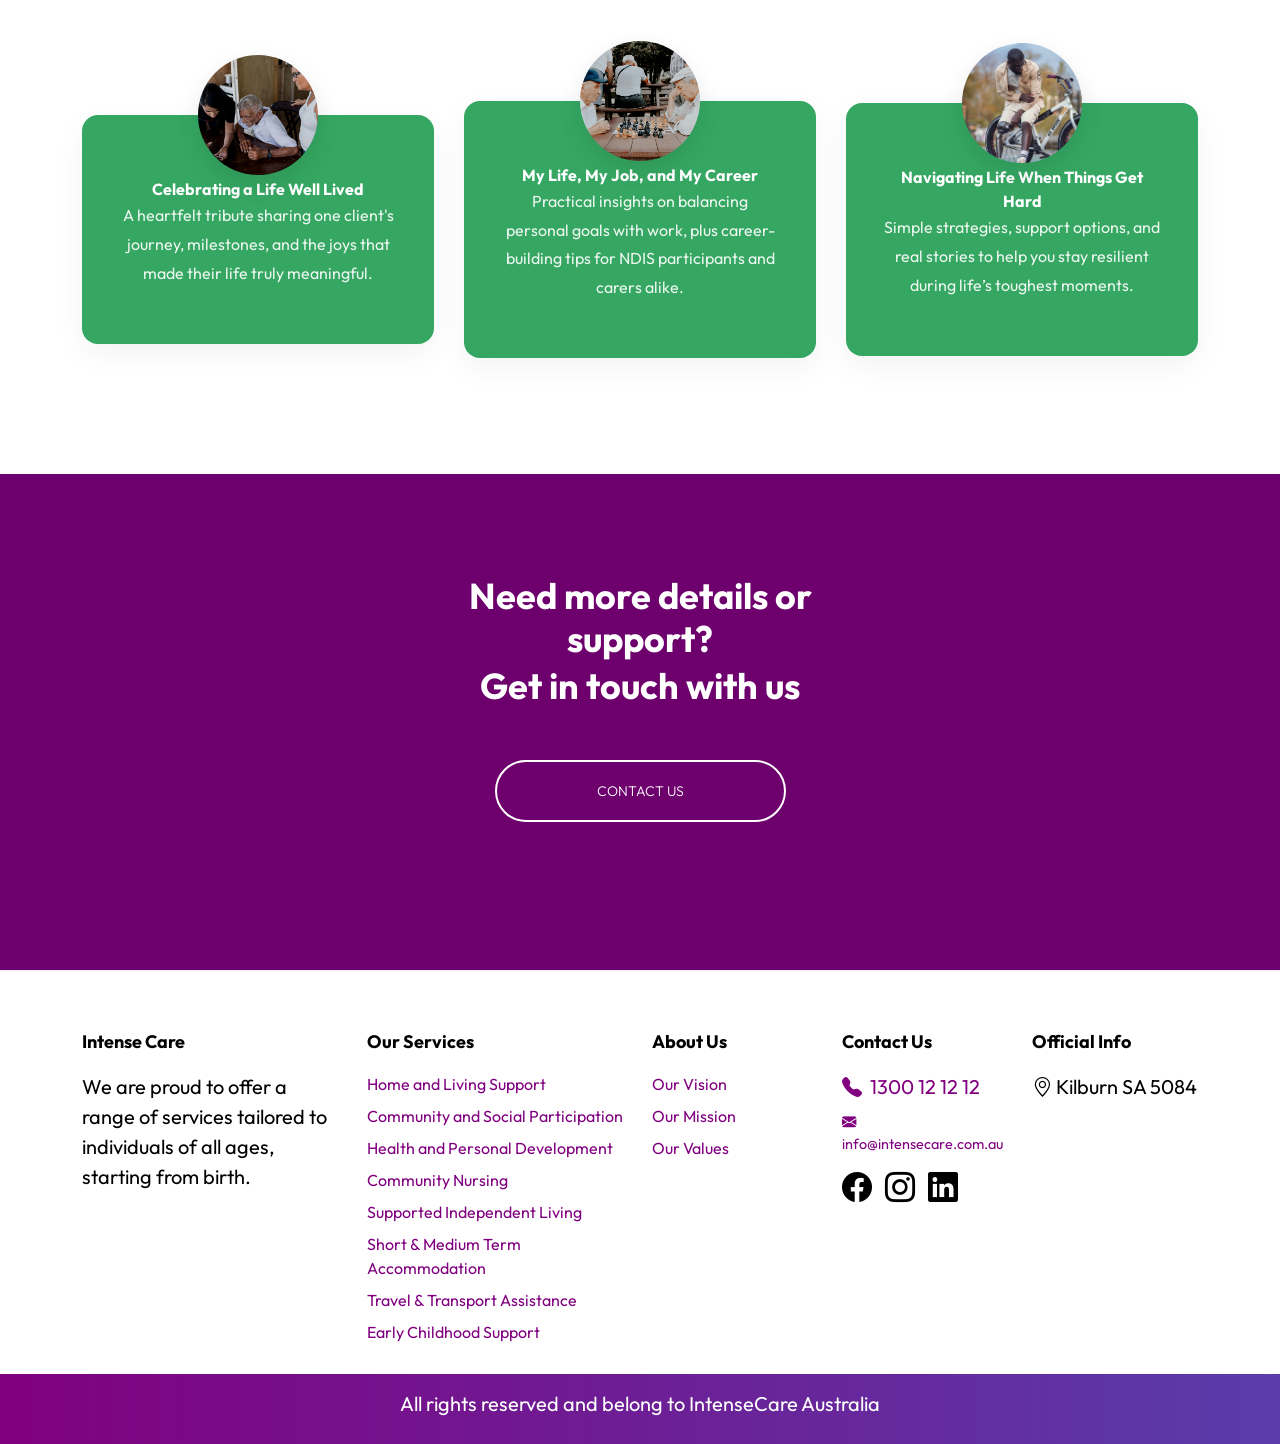
==== commit d30b48f6: "Implemented review comments. Added own fixes as well. Have updated in-home loiving page with a new s" ====
--- a/index.html
+++ b/index.html
@@ -38,7 +38,7 @@
     <link href="css/bootstrap-icons.css" rel="stylesheet" />
 
     <link href="css/intensecare-landing.css" rel="stylesheet" />
-    <link href="css/intensecare-mobile" rel="stylesheet" />
+    <link href="css/intensecare-mobile.css" rel="stylesheet" />
 </head>
 
 <body>
@@ -46,15 +46,20 @@
         <div id="top-info-bar" class="top-info-bar">
             <div class="container d-flex justify-content-between align-items-center h-100">
                 <div class="text-white">
-                    <i class="bi-geo-alt-fill me-2 hide-on-mobile"></i> Kilburn SA 5084
+                    <i class="bi-geo-alt-fill me-2"></i> Kilburn SA 5084
                 </div>
                 <div class="d-flex align-items-center gap-3 text-white">
-                    <a href="#" class="text-white hide-on-mobile"><i class="bi-instagram hide-on-mobile"></i></a>
+                    <a href="https://www.instagram.com/_intensecare_/" class="text-white hide-on-mobile"><i
+                            class="bi-instagram hide-on-mobile"></i></a>
                     <a href="#" class="text-white hide-on-mobile"><i class="bi-facebook hide-on-mobile"></i></a>
-                    <a href="#" class="text-white hide-on-mobile"><i class="bi-linkedin hide-on-mobile"></i></a>
-                    <span><i class="bi-envelope-fill me-1"></i>
-                        info@intensecare.com.au</span>
-                    <span><i class="bi-telephone-fill me-1"></i> 1300 12 12 12</span>
+                    <a href="https://www.linkedin.com/in/intensecare-disability-support-services-088563361"
+                        class="text-white hide-on-mobile"><i class="bi-linkedin hide-on-mobile"></i></a>
+                    <a href="mailto:info@intensecare.com.au" class="text-white">
+                        <i class="bi-envelope-fill me-1"></i> info@intensecare.com.au
+                    </a>
+                    <a href="tel:1300121212" class="text-white">
+                        <i class="bi-telephone-fill me-1"></i> 1300 12 12 12
+                    </a>
                 </div>
             </div>
         </div>
@@ -72,10 +77,10 @@
 
                 <div class="collapse navbar-collapse" id="navbarNav">
                     <ul class="navbar-nav ms-lg-auto me-lg-4">
-                        <a class="nav-link nav-item click-scroll" href="#home">Home</a>
-                        <a class="nav-link nav-item click-scroll" href="who_we_are.html">Who we are</a>
-                        <a class="nav-link nav-item click-scroll" href="what_we_offer.html">What we offer</a>
-                        <a class="nav-link nav-item click-scroll" href="contactus.html">Get in touch</a>
+                        <a class="nav-link nav-item" href="#home">Home</a>
+                        <a class="nav-link nav-item" href="who_we_are.html">Who we are</a>
+                        <a class="nav-link nav-item" href="what_we_offer.html">What we offer</a>
+                        <a class="nav-link nav-item" href="contactus.html">Get in touch</a>
                         <a></a>
                     </ul>
                 </div>
@@ -330,7 +335,7 @@
             </div>
         </section> -->
 
-        <section class="news-section section-padding" id="section_4">
+        <section class="news-section section-padding" id="news-section">
             <div class="container">
                 <div class="col-lg-12 col-12 text-center mb-5">
                     <h2 class="news-combined-title mb-4">
@@ -343,61 +348,69 @@
                     </h4>
                 </div>
 
-                <div class="news-grid">
+                <div class="news-grid align-items-center    ">
 
                     <!-- Block 1 -->
-                    <div class="custom-block">
-                        <div class="custom-block-image-wrap"
-                            style="background-image: url('images/website_assets/images/service_tile_6.jpg');">
-                        </div>
-
-                        <div class="custom-block-info">
-                            <div class="text-center mt-3">
-                                <strong class="d-block text-white">Celebrating a Life Well Lived</strong>
-                            </div>
-                            <p class="mb-0">
-                                A heartfelt tribute sharing one client's journey, milestones, and the joys that made
-                                their life truly meaningful.
-                            </p>
-                        </div>
-                    </div>
+                    <a href="what_we_offer.html" class="custom-block-link">
+                        <div class="custom-block">
+                            <div class="custom-block-image-wrap"
+                                style="background-image: url('images/website_assets/images/service_tile_6.jpg');">
+                            </div>
+
+                            <div class="custom-block-info">
+                                <div class="text-center mt-3">
+                                    <strong class="d-block text-white">Celebrating a Life Well Lived</strong>
+                                </div>
+                                <p class="mb-0">
+                                    A heartfelt tribute sharing one client's journey, milestones, and the joys that made
+                                    their life truly meaningful.
+                                </p>
+                            </div>
+                        </div>
+                    </a>
 
                     <span class="custom-block-separator visible-on-mobile"></span>
 
                     <!-- Block 2 -->
-                    <div class="custom-block">
-                        <div class="custom-block-image-wrap"
-                            style="background-image: url('images/website_assets/images/service_tile_5.jpg');">
-                        </div>
-
-                        <div class="custom-block-info">
-                            <div class="text-center mt-3">
-                                <strong class="d-block text-white">My Life, My Job, and My Career</strong>
-                            </div>
-                            <p class="mb-0">
-                                Practical insights on balancing personal goals with work, plus career-building tips for
-                                NDIS participants and carers alike.
-                            </p>
-                        </div>
-                    </div>
+                    <a href="what_we_offer.html" class="custom-block-link">
+                        <div class="custom-block">
+                            <div class="custom-block-image-wrap"
+                                style="background-image: url('images/website_assets/images/service_tile_5.jpg');">
+                            </div>
+
+                            <div class="custom-block-info">
+                                <div class="text-center mt-3">
+                                    <strong class="d-block text-white">My Life, My Job, and My Career</strong>
+                                </div>
+                                <p class="mb-0">
+                                    Practical insights on balancing personal goals with work, plus career-building tips
+                                    for
+                                    NDIS participants and carers alike.
+                                </p>
+                            </div>
+                        </div>
+                    </a>
                     <span class="custom-block-separator visible-on-mobile"></span>
 
                     <!-- Block 3 -->
-                    <div class="custom-block">
-                        <div class="custom-block-image-wrap"
-                            style="background-image: url('images/website_assets/images/service_tile_2.jpg');">
-                        </div>
-
-                        <div class="custom-block-info">
-                            <div class="text-center mt-3"><strong class="d-block text-white">Navigating Life
-                                    When Things Get Hard</strong>
-                            </div>
-                            <p class="mb-0">
-                                Simple strategies, support options, and real stories to help you stay resilient during
-                                life’s toughest moments.
-                            </p>
-                        </div>
-                    </div>
+                    <a href="what_we_offer.html" class="custom-block-link">
+                        <div class="custom-block">
+                            <div class="custom-block-image-wrap"
+                                style="background-image: url('images/website_assets/images/service_tile_2.jpg');">
+                            </div>
+
+                            <div class="custom-block-info">
+                                <div class="text-center mt-3"><strong class="d-block text-white">Navigating Life
+                                        When Things Get Hard</strong>
+                                </div>
+                                <p class="mb-0">
+                                    Simple strategies, support options, and real stories to help you stay resilient
+                                    during
+                                    life’s toughest moments.
+                                </p>
+                            </div>
+                        </div>
+                    </a>
 
                 </div> <!-- end .news-grid -->
             </div>
@@ -441,7 +454,7 @@
                             &nbsp;
                             </br>
                             </br>
-                            <a href="#get_in_touch" class="btn custom-btn-white" style="padding:20px 100px">CONTACT
+                            <a href="contactus.html" class="btn custom-btn-white" style="padding:20px 100px">CONTACT
                                 US</a>
                         </div>
                     </div>
@@ -471,6 +484,16 @@
                                     Participation</a></li>
                             <li><a href="personal_dev.html" class="custom-block-link">Health and Personal
                                     Development</a></li>
+                            <li><a href="comm_nurs.html" class="custom-block-link">Community Nursing</a></li>
+
+                            <li><a href="supp_indep_liv.html" class="custom-block-link">Supported Independent Living</a>
+                            </li>
+                            <li><a href="short_long_living.html" class="custom-block-link">Short & Medium Term
+                                    Accommodation</a></li>
+                            <li><a href="travel_trans_assist.html" class="custom-block-link">Travel & Transport
+                                    Assistance</a></li>
+                            <li><a href="early_childhood_support.html" class="custom-block-link">Early Childhood
+                                    Support</a></li>
                         </ul>
                     </div>
 
@@ -480,20 +503,29 @@
                         <ul class="footer-links">
                             <li><a href="who_we_are.html#who_we_are" class="custom-block-link">Our Vision</a></li>
                             <li><a href="who_we_are.html#who_we_are" class="custom-block-link">Our Mission</a></li>
-                            <li><a href="who_we_are.html#section_4" class="custom-block-link">Our Values</a></li>
+                            <li><a href="who_we_are.html#news-section" class="custom-block-link">Our Values</a></li>
                         </ul>
                     </div>
 
                     <!-- Column 4 -->
                     <div class="col-lg-2 col-md-6">
                         <h5>Contact Us</h5>
-                        <p style="color:black"><i class="bi-telephone"></i> 1300 12 12 12</p>
-                        <p style="color:black; font-size: .9rem;"><i class="bi-envelope"></i> info@intensecare.com.au
+                        <p style="color:black">
+                            <a href="tel:1300121212">
+                                <i class="bi-telephone-fill me-1"></i> 1300 12 12 12
+                            </a>
+                        </p>
+                        <p style="color:black; font-size: .9rem;"> <a href="mailto:info@intensecare.com.au">
+                                <i class="bi-envelope-fill me-1"></i> info@intensecare.com.au
+                            </a>
+
                         </p>
                         <div class="social-icons mt-2">
                             <a href="#"><i class="bi-facebook"></i></a>
-                            <a href="#"><i class="bi-instagram"></i></a>
-                            <a href="#"><i class="bi-linkedin"></i></a>
+                            <a href="https://www.instagram.com/_intensecare_/" target="_blank"><i
+                                    class="bi-instagram"></i></a>
+                            <a href=" https://www.linkedin.com/in/intensecare-disability-support-services-088563361"
+                                target="_blank"><i class="bi-linkedin"></i></a>
                         </div>
                     </div>
 
--- a/css/intensecare-landing.css
+++ b/css/intensecare-landing.css
@@ -325,6 +325,19 @@
   padding: 10px 20px;
 }
 
+.custom-btn-white:hover,
+.custom-btn-white:active {
+  background-color: white;
+  border: 2px solid var(--primary-color);
+  border-radius: var(--border-radius-large);
+  color: black;
+  font-size: var(--btn-font-size);
+  font-weight: var(--font-weight-light);
+  line-height: normal;
+  transition: all 0.3s;
+  padding: 10px 20px;
+}
+
 .custom-btn:hover {
   background: var(--custom-btn-bg-color);
   border-color: transparent;
@@ -507,7 +520,7 @@
 .navbar-brand-icon {
   width: 100px;
   height: 100px;
-  background-image: url("../images/website_assets/images/IntenseCare_logo.svg");
+  background-image: url("../images/website_assets/images/IntenseCare_logo_edited.png");
   background-size: contain;
   background-repeat: no-repeat;
   background-position: center;
@@ -755,6 +768,12 @@
   margin-bottom: 30px;
 }
 
+.custom-block-link {
+  text-decoration: none; /* Remove underline */
+  display: block; /* Make the <a> behave like a block-level element */
+  cursor: pointer; /* Show pointer cursor on hover */
+}
+
 .custom-block .avatar-image {
   min-width: 60px;
   margin: auto;
@@ -1084,7 +1103,7 @@
 
 .footer-section p,
 .footer-section ul {
-  font-size: 16px;
+  font-size: 20px;
   color: white;
   margin-bottom: 10px;
 }
@@ -1100,7 +1119,7 @@
 
 .footer-section .social-icons a {
   display: inline-block;
-  font-size: 20px;
+  font-size: 30px;
   margin-right: 10px;
   color: #000;
   transition: color 0.3s ease;
--- a/css/intensecare-mobile.css
+++ b/css/intensecare-mobile.css
@@ -0,0 +1,667 @@
+/*---------------------------------------
+  RESPONSIVE STYLES               
+-----------------------------------------*/
+@media screen and (max-width: 991px) {
+  h1 {
+    font-size: 48px;
+  }
+
+  h2 {
+    font-size: 36px;
+  }
+
+  h3 {
+    font-size: 32px;
+  }
+
+  h4 {
+    font-size: 28px;
+  }
+
+  h5 {
+    font-size: 20px;
+  }
+
+  h6 {
+    font-size: 18px;
+  }
+
+  .section-padding {
+    padding-top: 50px;
+    padding-bottom: 50px;
+  }
+
+  .navbar-expand-lg .navbar-nav {
+    padding-bottom: 20px;
+  }
+
+  .navbar-expand-lg .navbar-nav .nav-link {
+    padding: 0;
+  }
+
+  .scrollspy-example-2 .scrollspy-example-item:first-child {
+    padding-top: 0;
+  }
+
+  .scrollspy-example-item h5 {
+    padding-bottom: 5px;
+  }
+
+  .ndis-support-info {
+    padding-top: 20px;
+    padding-right: 20px;
+    padding-left: 20px;
+  }
+
+  .ebook-download-form {
+    padding: 30px;
+  }
+}
+
+@media screen and (max-width: 480px) {
+  h1 {
+    font-size: 36px;
+  }
+
+  h2 {
+    font-size: 28px;
+  }
+
+  h3 {
+    font-size: 26px;
+  }
+
+  h4 {
+    font-size: 22px;
+  }
+
+  h5 {
+    font-size: 20px;
+  }
+
+  @media screen and (max-width: 480px) {
+    .navbar-brand {
+      font-size: var(--p-font-size);
+    }
+
+    .navbar-brand-icon {
+      width: 30px;
+      height: 30px;
+      background-image: url("../images/website_assets/images/IntenseCare_logo_edited.png");
+      background-size: contain;
+      background-repeat: no-repeat;
+      background-position: center;
+      border-radius: 0;
+      background-color: transparent;
+    }
+
+    .navbar-brand-icon::after {
+      display: none;
+    }
+
+    .btn-naira > span,
+    .btn-naira .btn-icon {
+      font-size: 12px;
+      padding: 5px 15px;
+    }
+  }
+  .btn-naira > span,
+  .btn-naira .btn-icon {
+    font-size: 12px;
+    padding: 5px 15px;
+  }
+
+  @media screen and (max-width: 768px) {
+    .visible-on-mobile {
+      display: none !important;
+    }
+
+    .sticky-wrapper {
+      top: 48px; /* same as height of .top-info-bar */
+    }
+  }
+}
+
+@media (max-width: 991px) and (orientation: landscape) {
+  .custom-block {
+    margin-top: 2rem;
+    padding-top: 10px;
+    padding: 1rem 1rem;
+    margin-bottom: 1rem;
+    border-radius: 16px;
+  }
+
+  .custom-block-info {
+    padding: 3rem 1rem 1rem;
+    margin-bottom: 1rem;
+    border-radius: 16px;
+  }
+
+  .custom-block-info p {
+    font-size: 14px;
+    line-height: 1.4;
+  }
+
+  .custom-block-info strong {
+    font-size: 16px;
+  }
+
+  .custom-block-image-wrap {
+    width: 120px;
+    height: 120px;
+    /* margin: 0 auto; */
+    background-size: cover;
+    border-radius: 50%;
+    margin-bottom: 20px;
+  }
+
+  section:first-of-type {
+    margin-top: 80px; /* match navbar height (or slightly more for spacing) */
+  }
+
+  .navbar-brand-icon {
+    width: 30px;
+    height: 30px;
+    background-image: url("../images/website_assets/images/IntenseCare_logo_edited.png");
+    background-size: contain;
+    background-repeat: no-repeat;
+    background-position: center;
+    border-radius: 0;
+    background-color: transparent;
+  }
+
+  .navbar-brand-icon::after {
+    display: none;
+  }
+
+  .btn-naira > span,
+  .btn-naira .btn-icon {
+    font-size: 12px;
+    padding: 5px 15px;
+  }
+
+  .navbar {
+    min-height: 48px !important;
+    padding-top: 0.3rem;
+    padding-bottom: 0.3rem;
+  }
+
+  .navbar-nav .nav-link {
+    padding-top: 0.4rem;
+    padding-bottom: 0.4rem;
+    font-size: 14px;
+  }
+
+  .sticky-wrapper {
+    top: 36px !important; /* match top-info-bar height */
+  }
+
+  .navbar,
+  .navbar.is-scrolled {
+    background-color: var(--primary-color);
+    height: auto !important;
+    min-height: 50px; /* Ensure it's tall enough */
+    transition: none;
+  }
+  .navbar-collapse {
+    background-color: var(--primary-color);
+    width: 100vw;
+    position: absolute;
+    top: 100%;
+    left: 0;
+    z-index: 999;
+    padding: 1rem;
+  }
+
+  .navbar .navbar-collapse {
+    top: 100%;
+    left: 0;
+    width: 100vw;
+  }
+
+  .navbar .nav-link {
+    color: white !important;
+    font-weight: 600;
+  }
+
+  .navbar-collapse .nav-link {
+    color: white !important;
+    font-weight: 600;
+    text-align: left;
+  }
+
+  .navbar-collapse .nav-item {
+    border-bottom: 1px solid rgba(255, 255, 255, 0.2);
+    margin-bottom: 0.5rem;
+  }
+
+  .navbar-collapse .nav-item:last-child {
+    border-bottom: none;
+  }
+
+  .navbar {
+    width: 100%;
+  }
+
+  .navbar-toggler {
+    z-index: 1001; /* above menu */
+  }
+  .navbar-collapse.show .nav-link {
+    color: white !important;
+    font-weight: 600;
+  }
+
+  .navbar-toggler {
+    border: none;
+  }
+
+  .navbar-toggler-icon {
+    background-image: url("data:image/svg+xml;charset=utf8,%3Csvg viewBox='0 0 30 30' xmlns='http://www.w3.org/2000/svg'%3E%3Cpath stroke='white' stroke-width='2' stroke-linecap='round' stroke-miterlimit='10' d='M4 7h22M4 15h22M4 23h22'/%3E%3C/svg%3E");
+  }
+  .sticky-wrapper {
+    height: auto !important;
+    padding-top: 0;
+    padding-bottom: 0;
+  }
+
+  .navbar {
+    padding-top: 0.5rem;
+    padding-bottom: 0.5rem;
+  }
+}
+
+@media screen and (max-width: 991px) {
+  .navbar-brand-icon {
+    width: 50px;
+    height: 50px;
+    background-image: url("../images/website_assets/images/IntenseCare_logo_edited.png");
+    background-size: contain;
+    background-repeat: no-repeat;
+    background-position: center;
+    border-radius: 0;
+    background-color: transparent;
+  }
+
+  .navbar-brand-icon::after {
+    display: none;
+  }
+
+  .btn-naira > span,
+  .btn-naira .btn-icon {
+    font-size: 12px;
+    padding: 5px 15px;
+  }
+
+  .navbar {
+    min-height: 48px !important;
+    padding-top: 0.3rem;
+    padding-bottom: 0.3rem;
+  }
+
+  .navbar-nav .nav-link {
+    padding-top: 0.4rem;
+    padding-bottom: 0.4rem;
+    font-size: 14px;
+  }
+
+  .sticky-wrapper {
+    top: 36px !important; /* match top-info-bar height */
+  }
+
+  .navbar,
+  .navbar.is-scrolled {
+    background-color: var(--primary-color);
+    height: auto !important;
+    min-height: 50px; /* Ensure it's tall enough */
+    transition: none;
+  }
+  .navbar-collapse {
+    background-color: var(--primary-color);
+    width: 100vw;
+    position: absolute;
+    top: 100%;
+    left: 0;
+    z-index: 999;
+    padding: 1rem;
+  }
+
+  .navbar .navbar-collapse {
+    top: 100%;
+    left: 0;
+    width: 100vw;
+  }
+
+  .navbar .nav-link {
+    color: white !important;
+    font-weight: 600;
+  }
+
+  .navbar-collapse .nav-link {
+    color: white !important;
+    font-weight: 600;
+    text-align: left;
+  }
+
+  .navbar-collapse .nav-item {
+    border-bottom: 1px solid rgba(255, 255, 255, 0.2);
+    margin-bottom: 0.5rem;
+  }
+
+  .navbar-collapse .nav-item:last-child {
+    border-bottom: none;
+  }
+
+  .navbar {
+    width: 100%;
+  }
+
+  .navbar-toggler {
+    z-index: 1001; /* above menu */
+  }
+  .navbar-collapse.show .nav-link {
+    color: white !important;
+    font-weight: 600;
+  }
+
+  .navbar-toggler {
+    border: none;
+  }
+
+  .navbar-toggler-icon {
+    background-image: url("data:image/svg+xml;charset=utf8,%3Csvg viewBox='0 0 30 30' xmlns='http://www.w3.org/2000/svg'%3E%3Cpath stroke='white' stroke-width='2' stroke-linecap='round' stroke-miterlimit='10' d='M4 7h22M4 15h22M4 23h22'/%3E%3C/svg%3E");
+  }
+  .sticky-wrapper {
+    height: auto !important;
+    padding-top: 0;
+    padding-bottom: 0;
+  }
+
+  .navbar {
+    padding-top: 0.5rem;
+    padding-bottom: 0.5rem;
+  }
+
+  .navbar-collapse {
+    background-color: var(--primary-color);
+    width: 100vw;
+    position: absolute;
+    top: 100%;
+    left: 0;
+    z-index: 999;
+    padding: 1rem;
+  }
+
+  .navbar-collapse .nav-link {
+    color: white !important;
+    font-weight: 600;
+    text-align: left;
+  }
+
+  .navbar-collapse .nav-item {
+    border-bottom: 1px solid rgba(255, 255, 255, 0.2);
+    margin-bottom: 0.5rem;
+  }
+
+  .navbar-collapse .nav-item:last-child {
+    border-bottom: none;
+  }
+
+  .navbar {
+    width: 100%;
+    background-color: var(
+      --primary-color
+    ); /* same translucent purple as scrolled */
+    transition: background-color 0.3s ease;
+  }
+
+  .navbar .navbar-brand,
+  .navbar .navbar-toggler-icon {
+    color: white;
+  }
+  .navbar-toggler {
+    z-index: 1001; /* above menu */
+  }
+
+  .container {
+    max-width: 100%;
+  }
+  .sticky-wrapper {
+    top: 48px !important; /* matches top-info-bar height */
+    z-index: 1000;
+  }
+
+  .is-sticky .navbar {
+    top: 0; /* inside wrapper, so this aligns properly */
+  }
+
+  .hero-section {
+    background-position: center center; /* ensure correct position on tablet */
+    min-height: 70vh;
+    padding-top: 180px;
+    padding-bottom: 40px;
+  }
+
+  @media (max-width: 767px) {
+    .section-with-navbar-offset {
+      padding-top: 120px;
+    }
+
+    .custom-block {
+      padding-top: 10px;
+      padding: 1rem 1rem;
+      margin-bottom: 1rem;
+      border-radius: 16px;
+    }
+
+    .custom-block-info {
+      padding: 3rem 1rem 1rem;
+      margin-bottom: 1rem;
+      border-radius: 16px;
+    }
+
+    .custom-block-info p {
+      font-size: 14px;
+      line-height: 1.4;
+    }
+
+    .custom-block-info strong {
+      font-size: 16px;
+    }
+
+    .custom-block-image-wrap {
+      width: 120px;
+      height: 120px;
+      /* margin: 0 auto; */
+      background-size: cover;
+      border-radius: 50%;
+      margin-bottom: 20px;
+    }
+  }
+
+  .hero-title {
+    font-size: 50px;
+    text-align: center;
+  }
+
+  .hero-subtitle {
+    font-size: 24px;
+    max-width: 100%;
+    text-align: center;
+  }
+
+  .hero-section .row {
+    padding-left: 5%;
+    padding-right: 5%;
+    justify-content: center;
+    text-align: center;
+  }
+
+  .hero-section .container-fluid {
+    max-width: 100%;
+    padding-left: 0;
+    padding-right: 0;
+    margin-left: 0;
+    margin-right: 0;
+  }
+
+  .hero-buttons {
+    justify-content: center !important;
+  }
+}
+
+@media screen and (max-width: 480px) {
+  #top-info-bar .d-flex a {
+    font-size: 10px;
+  }
+
+  .hero-section {
+    background-position: center center;
+    /* min-height: 90vh; more height for small phones */
+    padding-top: 40px;
+    padding-bottom: 40px;
+    overflow-x: hidden; /* <== prevent horizontal scroll */
+  }
+
+  .hero-section .row {
+    padding-left: 15px; /* smaller padding */
+    padding-right: 15px;
+  }
+
+  .hero-title {
+    font-size: 36px;
+    text-align: center;
+  }
+
+  .hero-subtitle {
+    font-size: 18px;
+    text-align: center;
+    line-height: 1.4;
+  }
+
+  .hero-buttons {
+    flex-direction: column;
+    align-items: center;
+    gap: 10px;
+  }
+
+  .hero-buttons .btn {
+    width: 90%;
+    min-width: auto;
+    padding: 12px 10px;
+  }
+}
+
+@media screen and (max-width: 400px) {
+  .hero-section {
+    background-position: center center;
+    min-height: 90vh; /* increased for tiny screens */
+    padding-top: 40px;
+    padding-bottom: 40px;
+  }
+
+  .hero-title {
+    font-size: 30px;
+    text-align: center;
+  }
+
+  .hero-subtitle {
+    font-size: 18px;
+    text-align: center;
+    line-height: 1.4;
+  }
+
+  .hero-buttons {
+    flex-direction: column;
+    align-items: center;
+    gap: 10px;
+  }
+
+  .hero-buttons .btn {
+    width: 90%;
+    min-width: auto;
+    padding: 12px 10px;
+  }
+}
+
+@media screen and (max-width: 991px) {
+  .contact-us-right-side {
+    border-radius: var(--border-radius-medium);
+    position: relative;
+    z-index: 2;
+    padding: 40px;
+    background: var(--intense-care-color);
+    margin-top:20px;
+  }
+  .what-i-get-list li {
+    font-size: 1.2rem;
+    line-height: 2;
+    /* display: flex;
+    align-items: flex-start; */
+    margin-bottom: 20px;
+  }
+
+  .what-i-get-list {
+    list-style: none;
+    padding-left: 0;
+    color: #222;
+    font-size: 2rem;
+    line-height: 2;
+  }
+
+  .what-i-get-list strong {
+    color: #14a44d;
+  }
+
+  .what-i-get-title {
+    font-size: 40px;
+    text-align: center;
+  }
+
+  .what-i-get-subtitle {
+    font-size: 30px;
+    text-align: center;
+  }
+
+  /* .what-i-get-list {
+    font-size: 20px;
+    text-align: left;
+  } */
+
+  .ndis-support-info > h2 {
+    font-size: 36px;
+    text-align: center;
+  }
+
+  .hide-on-mobile {
+    display: none !important;
+  }
+
+  .visible-on-mobile {
+    display: block !important;
+  }
+
+  .ndis-support-info {
+    margin-bottom: 30px;
+  }
+  
+}
+
+.bi-telephone-fill .me-1 {
+  display: inline-block;
+  margin-right: 0.25rem;
+}
+
+/* For iPad Resolutions and similar */
+@media (min-width: 768px) {
+  .custom-block {
+    margin-top: 2rem;
+    padding-top: 10px;
+    padding: 1rem 1rem;
+    margin-bottom: 1rem;
+    border-radius: 16px;
+  }
+
+  .visible-on-mobile {
+    display: none !important;
+  }
+}
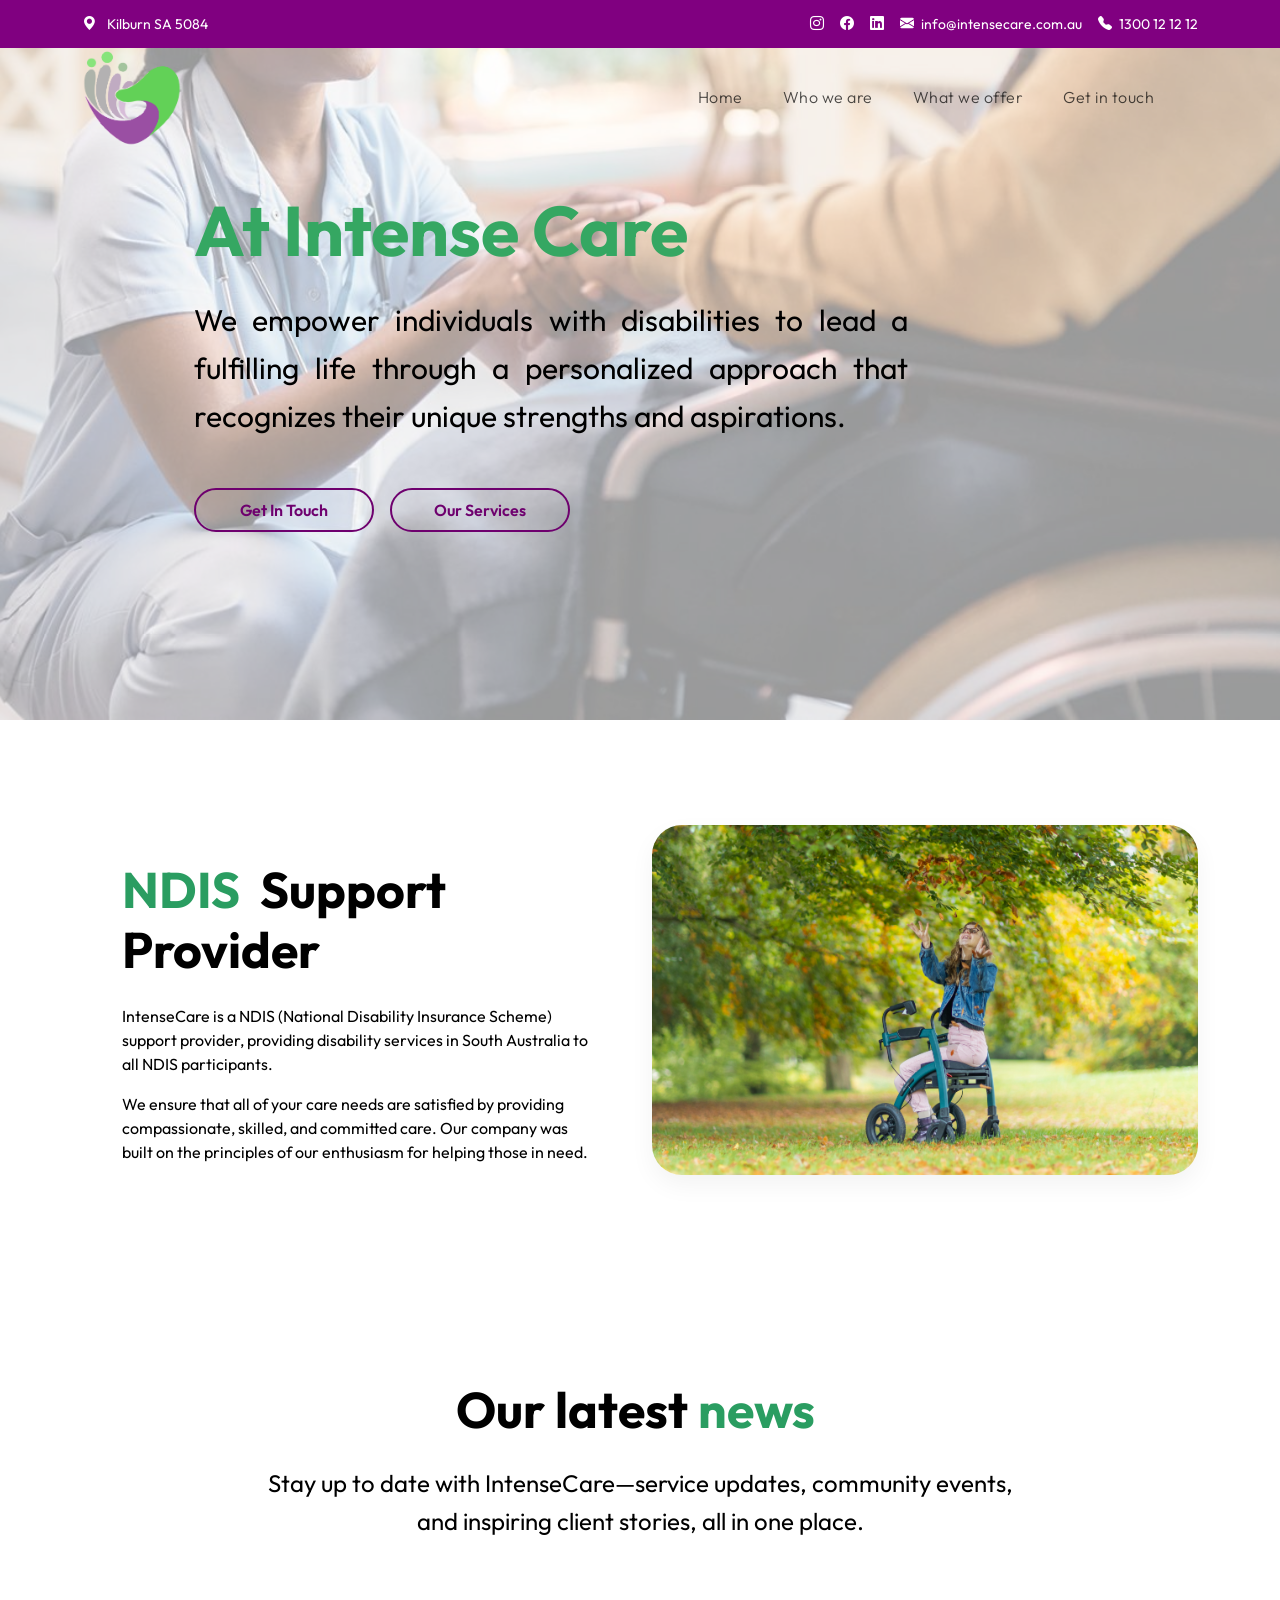
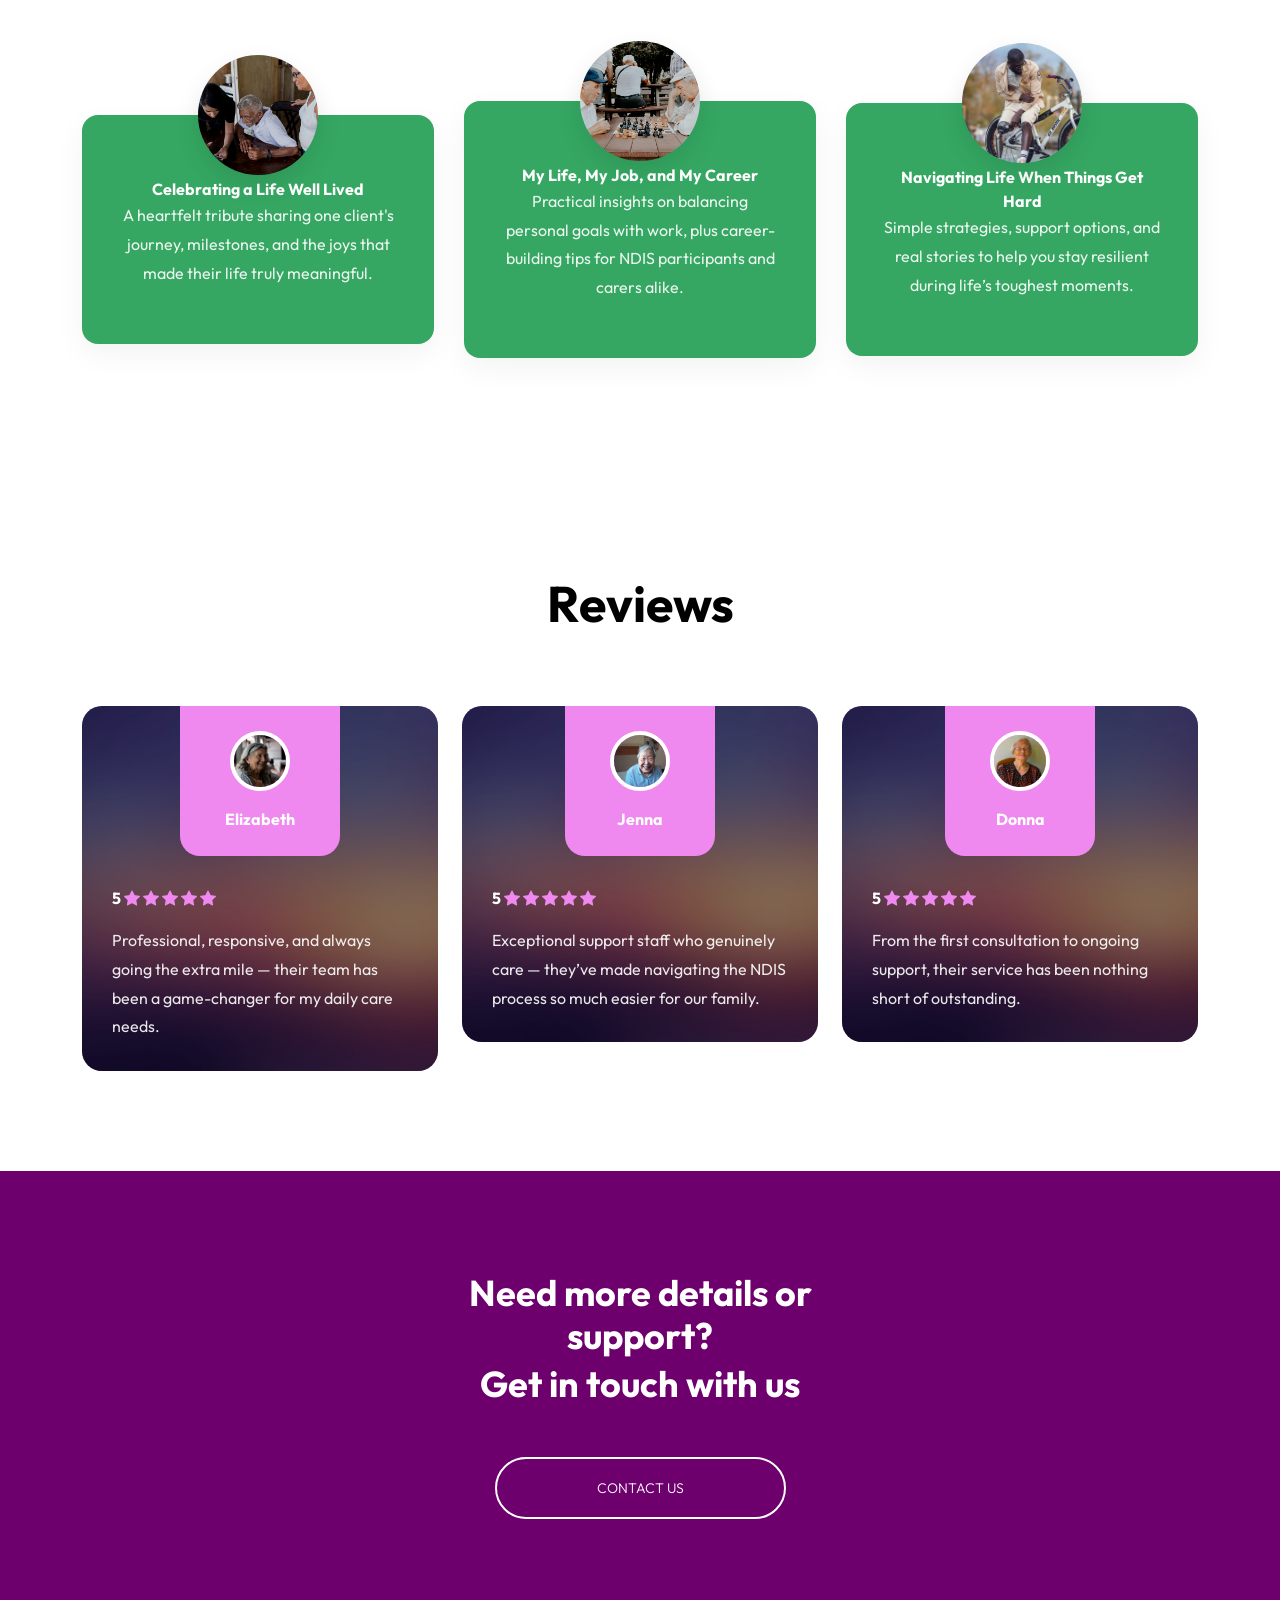
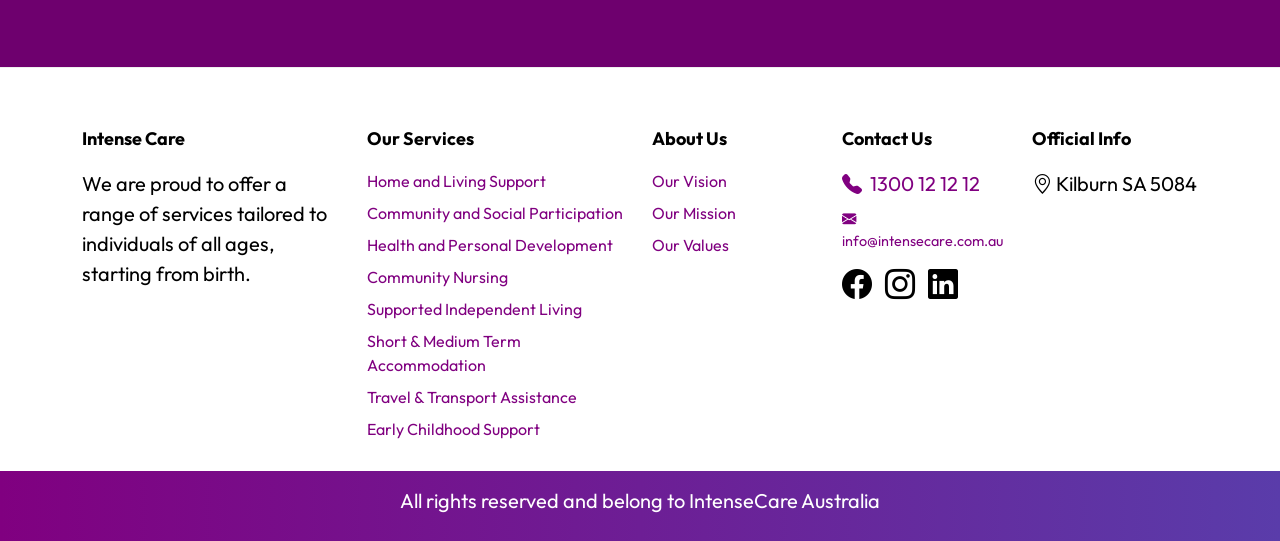
==== commit 9ea7dbf5: "Added reviews section as well." ====
--- a/index.html
+++ b/index.html
@@ -137,204 +137,6 @@
             </div>
         </section>
 
-        <!-- <section>
-            <div class="container">
-                <div class="row">
-                    <div class="col-lg-12 col-12 text-center">
-                        <h6>What's inside?</h6>
-
-                        <h2 class="mb-5">Preview at glance</h2>
-                    </div>
-
-                    <div class="col-lg-4 col-12">
-                        <nav id="navbar-example3" class="h-100 flex-column align-items-stretch">
-                            <nav class="nav nav-pills flex-column">
-                                <a class="nav-link smoothscroll" href="#item-1">Introduction</a>
-
-                                <a class="nav-link smoothscroll" href="#item-2">Chapter 1: <strong>Win back your
-                                        time</strong></a>
-
-                                <a class="nav-link smoothscroll" href="#item-3">Chapter 2: <strong>Work less, do
-                                        more</strong></a>
-
-                                <a class="nav-link smoothscroll" href="#item-4">Chapter 3: <strong>Delegate</strong></a>
-
-                                <a class="nav-link smoothscroll" href="#item-5">Chapter 4: <strong>Habits</strong></a>
-                            </nav>
-                        </nav>
-                    </div>
-
-                    <div class="col-lg-8 col-12">
-                        <div data-bs-spy="scroll" data-bs-target="#navbar-example3" data-bs-smooth-scroll="true"
-                            class="scrollspy-example-2" tabindex="0">
-                            <div class="scrollspy-example-item" id="item-1">
-                                <h5>Introducing ebook</h5>
-
-                                <p>
-                                    This ebook landing page is good to use for any purpose. This
-                                    layout is based on Bootstrap 5 CSS framework.
-                                </p>
-
-                                <p>
-                                    <strong>What is Content Marketing?</strong> If you are
-                                    wondering what content marketing is all about, this is the
-                                    place to start.
-                                </p>
-
-                                <blockquote class="blockquote">
-                                    Lorem Ipsum dolor sit amet, consectetur adipsicing kengan
-                                    omeg kohm tokito
-                                </blockquote>
-
-                                <p>
-                                    When you need free HTML CSS templates, please visit
-                                    Templatemo website which provides a variety of templates.
-                                </p>
-                            </div>
-
-                            <div class="scrollspy-example-item" id="item-2">
-                                <h5>Win back your time</h5>
-
-                                <p>
-                                    Lorem ipsum dolor sit amet, consectetur adipisicing elit,
-                                    sed do eiusmod tempor incididunt ut labore et dolore magna
-                                    aliqua.
-                                </p>
-
-                                <p>
-                                    Sed leo nisl, posuere at molestie ac, suscipit auctor
-                                    mauris. Etiam quis metus elementum, tempor risus vel,
-                                    condimentum orci.
-                                </p>
-
-                                <p>
-                                    You are not allowed to redistribute this template ZIP file
-                                    on any other template collection website. Please contact
-                                    TemplateMo for more information.
-                                </p>
-
-                                <div class="row">
-                                    <div class="col-lg-6 col-12 mb-3">
-                                        <img src="images/portrait-mature-smiling-authoress-sitting-desk.jpg"
-                                            class="scrollspy-example-item-image img-fluid" alt="" />
-                                    </div>
-
-                                    <div class="col-lg-6 col-12 mb-3">
-                                        <img src="images/businessman-sitting-by-table-cafe.jpg"
-                                            class="scrollspy-example-item-image img-fluid" alt="" />
-                                    </div>
-                                </div>
-
-                                <p>
-                                    If you need some specific CSS templates, you can Google with
-                                    keywords such as templatemo gallery, templatemo digital
-                                    marketing, etc.
-                                </p>
-                            </div>
-
-                            <div class="scrollspy-example-item" id="item-3">
-                                <h5>Work less, do more</h5>
-
-                                <p>
-                                    Credit goes to
-                                    <a rel="nofollow" href="https://freepik.com" target="_blank">FreePik</a>
-                                    for images used in this ebook landing page template. You may
-                                    browse FreePik to download more free images for your
-                                    website.
-                                </p>
-                                <p>
-                                    This is a second paragraph. Lorem ipsum dolor sit amet,
-                                    consectetur adipisicing elit, sed do eiusmod tempor
-                                    incididunt.
-                                </p>
-
-                                <p>
-                                    Lorem ipsum dolor sit amet, consive adipisicing elit, sed do
-                                    eiusmod. tempor incididunt ut labore.
-                                </p>
-
-                                <div class="row align-items-center">
-                                    <div class="col-lg-6 col-12">
-                                        <img src="images/tablet-screen-contents.jpg" class="img-fluid" alt="" />
-                                    </div>
-
-                                    <div class="col-lg-6 col-12">
-                                        <p>Modern ebook ever</p>
-
-                                        <p>
-                                            <strong>Lorem ipsum dolor sit amet, consive adipisicing elit,
-                                                sed do eiusmod. tempor incididunt.</strong>
-                                        </p>
-                                    </div>
-                                </div>
-                            </div>
-
-                            <div class="scrollspy-example-item" id="item-4">
-                                <h5>Delegate</h5>
-
-                                <p>
-                                    Lorem ipsum dolor sit amet, consectetur adipisicing elit,
-                                    sed do eiusmod tempor incididunt ut labore et dolore magna
-                                    aliqua.
-                                </p>
-
-                                <p>
-                                    Lorem ipsum dolor sit amet, consive adipisicing elit, sed do
-                                    eiusmod. tempor incididunt ut labore.
-                                </p>
-
-                                <p>
-                                    You are not allowed to redistribute this template ZIP file
-                                    on any other template collection website. Please contact
-                                    TemplateMo for more information.
-                                </p>
-
-                                <img src="images/portrait-mature-smiling-authoress-sitting-desk.jpg"
-                                    class="scrollspy-example-item-image img-fluid mb-3" alt="" />
-
-                                <p>
-                                    You may want to contact us for more information about this
-                                    template.
-                                </p>
-                            </div>
-
-                            <div class="scrollspy-example-item" id="item-5">
-                                <h5>Habits</h5>
-
-                                <p>
-                                    Lorem ipsum dolor sit amet, consectetur adipisicing elit,
-                                    sed do eiusmod tempor incididunt ut labore et dolore magna
-                                    aliqua.
-                                </p>
-
-                                <p>
-                                    You are not allowed to redistribute this template ZIP file
-                                    on any other template collection website. Please contact
-                                    TemplateMo for more information.
-                                </p>
-
-                                <p>
-                                    <strong>What is Free CSS Templates?</strong> Free CSS
-                                    Templates are a variety of ready-made web pages designed for
-                                    different kinds of websites.
-                                </p>
-
-                                <blockquote class="blockquote">
-                                    Lorem Ipsum dolor sit amet, consectetur adipsicing kengan
-                                    omeg kohm tokito
-                                </blockquote>
-
-                                <p>
-                                    You may browse TemplateMo website for more CSS templates.
-                                    Thank you for visiting our website.
-                                </p>
-                            </div>
-                        </div>
-                    </div>
-                </div>
-            </div>
-        </section> -->
-
         <section class="news-section section-padding" id="news-section">
             <div class="container">
                 <div class="col-lg-12 col-12 text-center mb-5">
@@ -416,33 +218,98 @@
             </div>
         </section>
 
-        <!-- <section class="author-section section-padding" id="what_we_offer">
+        <section class="reviews-section section-padding" id="section_4">
             <div class="container">
                 <div class="row">
-                    <div class="col-lg-6 col-12">
-                        <img src="images/portrait-mature-smiling-authoress-sitting-desk.jpg"
-                            class="author-image img-fluid" alt="" />
-                    </div>
-
-                    <div class="col-lg-6 col-12 mt-5 mt-lg-0">
-                        <h6>Meet Author</h6>
-
-                        <h2 class="mb-4">Prof. Sophia</h2>
-
-                        <p>
-                            This is an ebook landing page template with Bootstrap 5 CSS
-                            framework. It is easy to customize with the use of Bootstrap CSS
-                            classes.
-                        </p>
-
-                        <p>
-                            Lorem ipsum dolor sit amet, consive adipisicing elit, sed do
-                            eiusmod. tempor incididunt ut labore.
-                        </p>
-                    </div>
-                </div>
-            </div>
-        </section> -->
+
+                    <div class="col-lg-12 col-12 text-center mb-5">
+                        <h2 class="news-combined-title mb-4">Reviews</h2>
+                    </div>
+
+                    <div class="col-lg-4 col-12">
+                        <div class="review-block d-flex flex-wrap">
+                            <div class="review-block-image-wrap d-flex flex-column">
+                                <img src="images/website_assets/images/testimonial_2.png"
+                                    class="img-fluid avatar-image" alt="">
+
+                                <div class="text-center mt-3">
+                                    <strong class="d-block text-white">Elizabeth</strong>
+                                </div>
+                            </div>
+
+                            <div class="review-block-info">
+                                <div class="reviews-group mb-3">
+                                    <strong>5</strong>
+
+                                    <i class="bi-star-fill"></i>
+                                    <i class="bi-star-fill"></i>
+                                    <i class="bi-star-fill"></i>
+                                    <i class="bi-star-fill"></i>
+                                    <i class="bi-star-fill"></i>
+                                </div>
+
+                                <p class="mb-0">Professional, responsive, and always going the extra mile — their team has been a game-changer for my daily care needs.</p>
+                            </div>
+                        </div>
+                    </div>
+
+                    <div class="col-lg-4 col-12 my-5 my-lg-0">
+                        <div class="review-block d-flex flex-wrap">
+                            <div class="review-block-image-wrap d-flex flex-column">
+                                <img src="images/website_assets/images/testimonial_3.png"
+                                    class="img-fluid avatar-image avatar-image-left" alt="">
+
+                                <div class="text-center mt-3">
+                                    <strong class="d-block text-white">Jenna</strong>
+                                </div>
+                            </div>
+
+                            <div class="review-block-info">
+                                <div class="reviews-group mb-3">
+                                    <strong>5</strong>
+
+                                    <i class="bi-star-fill"></i>
+                                    <i class="bi-star-fill"></i>
+                                    <i class="bi-star-fill"></i>
+                                    <i class="bi-star-fill"></i>
+                                    <i class="bi-star-fill"></i>
+                                </div>
+
+                                <p class="mb-0">Exceptional support staff who genuinely care — they’ve made navigating the NDIS process so much easier for our family.</p>
+                            </div>
+                        </div>
+                    </div>
+
+                    <div class="col-lg-4 col-12">
+                        <div class="review-block d-flex flex-wrap">
+                            <div class="review-block-image-wrap d-flex flex-column">
+                                <img src="images/website_assets/images/testimonial_4.jpg" class="img-fluid avatar-image" alt="">
+
+                                <div class="text-center mt-3">
+                                    <strong class="d-block text-white">Donna</strong>
+                                </div>
+                            </div>
+
+                            <div class="review-block-info">
+                                <div class="reviews-group mb-3">
+                                    <strong>5</strong>
+
+                                    <i class="bi-star-fill"></i>
+                                    <i class="bi-star-fill"></i>
+                                    <i class="bi-star-fill"></i>
+                                    <i class="bi-star-fill"></i>
+                                    <i class="bi-star-fill"></i>
+                                </div>
+
+                                <p class="mb-0">From the first consultation to ongoing support, their service has been nothing short of outstanding.</p>
+                            </div>
+                        </div>
+                    </div>
+
+                </div>
+            </div>
+        </section>
+
 
         <section class="contact-section section-padding" id="get_in_touch">
             <div class="container">
--- a/css/intensecare-landing.css
+++ b/css/intensecare-landing.css
@@ -817,6 +817,72 @@
 }
 
 /*---------------------------------------
+  REVIEW BLOCK              
+-----------------------------------------*/
+.review-block {
+  background-image: url('../images/website_assets/images/reviews.webp');
+  /* background-image: url('../images/website_assets/images/service_tile_1_compressed.jpg'); */
+  background-repeat: no-repeat;
+  background-size: cover;
+  background-position: center;
+  border-radius: var(--border-radius-medium);
+  position: relative;
+  overflow: hidden;
+}
+
+.review-block::after {
+  content: "";
+  position: absolute;
+  top: 0;
+  right: 0;
+  bottom: 0;
+  left: 0;
+  pointer-events: none;
+  background-color: rgba(0, 0, 0, 0.45);
+}
+
+.review-block .avatar-image {
+  min-width: 60px;
+  margin: auto;
+  left: 0;
+}
+
+.review-block .bi-star {
+  color: var(--white-color);
+}
+
+.review-block .bi-star-fill {
+  color: var(--secondary-color);
+}
+
+.review-block-image-wrap {
+  background-color: var(--secondary-color);
+  border-radius: 0 0 var(--border-radius-medium) var(--border-radius-medium);
+  position: relative;
+  z-index: 2;
+  overflow: hidden;
+  margin: auto;
+  padding: 25px 45px;
+}
+
+.review-block-info {
+  position: relative;
+  z-index: 2;
+  padding: 30px;
+}
+
+.review-block-info strong,
+.review-block-info p {
+  color: var(--white-color);
+}
+
+.review-block-info p {
+  color: rgba(255, 255, 255, 0.9);
+  line-height: 1.8;
+}
+
+
+/*---------------------------------------
   NDIS Support Section            
 -----------------------------------------*/
 .ndis-combined-title {
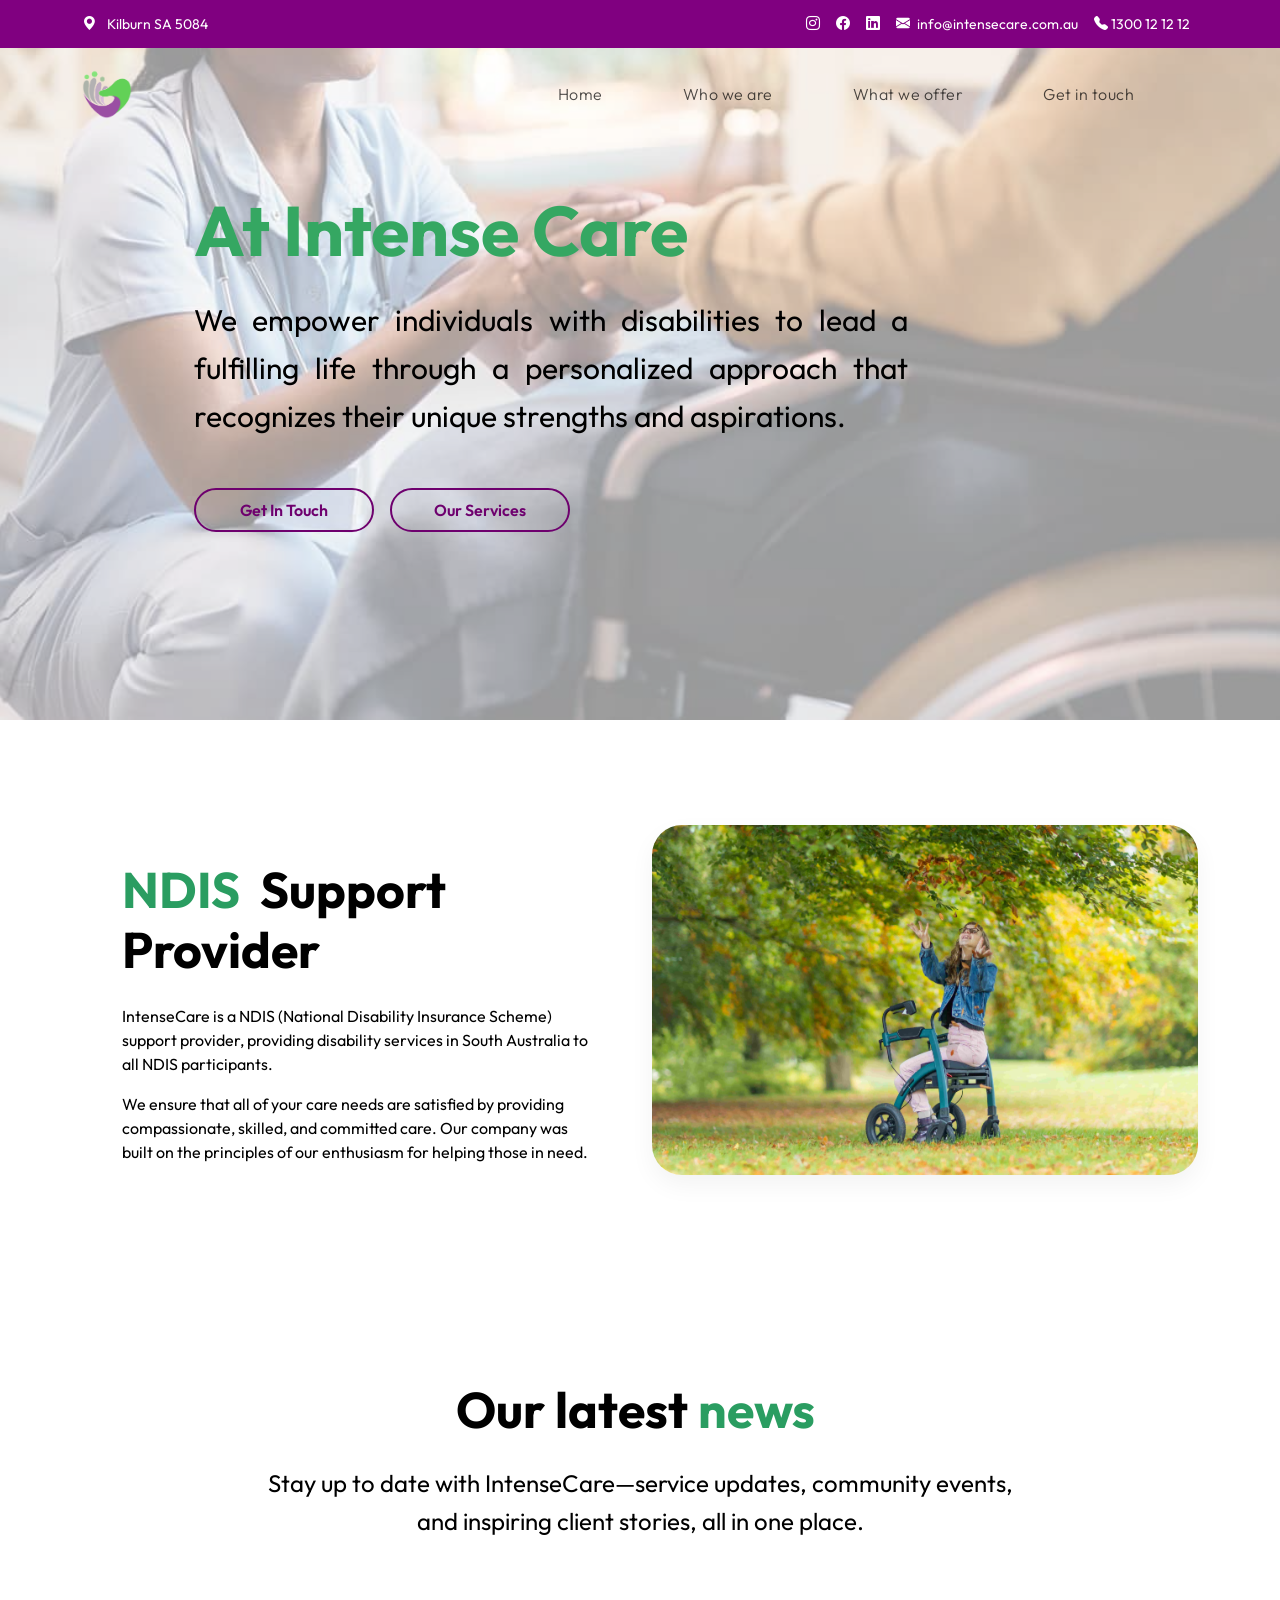
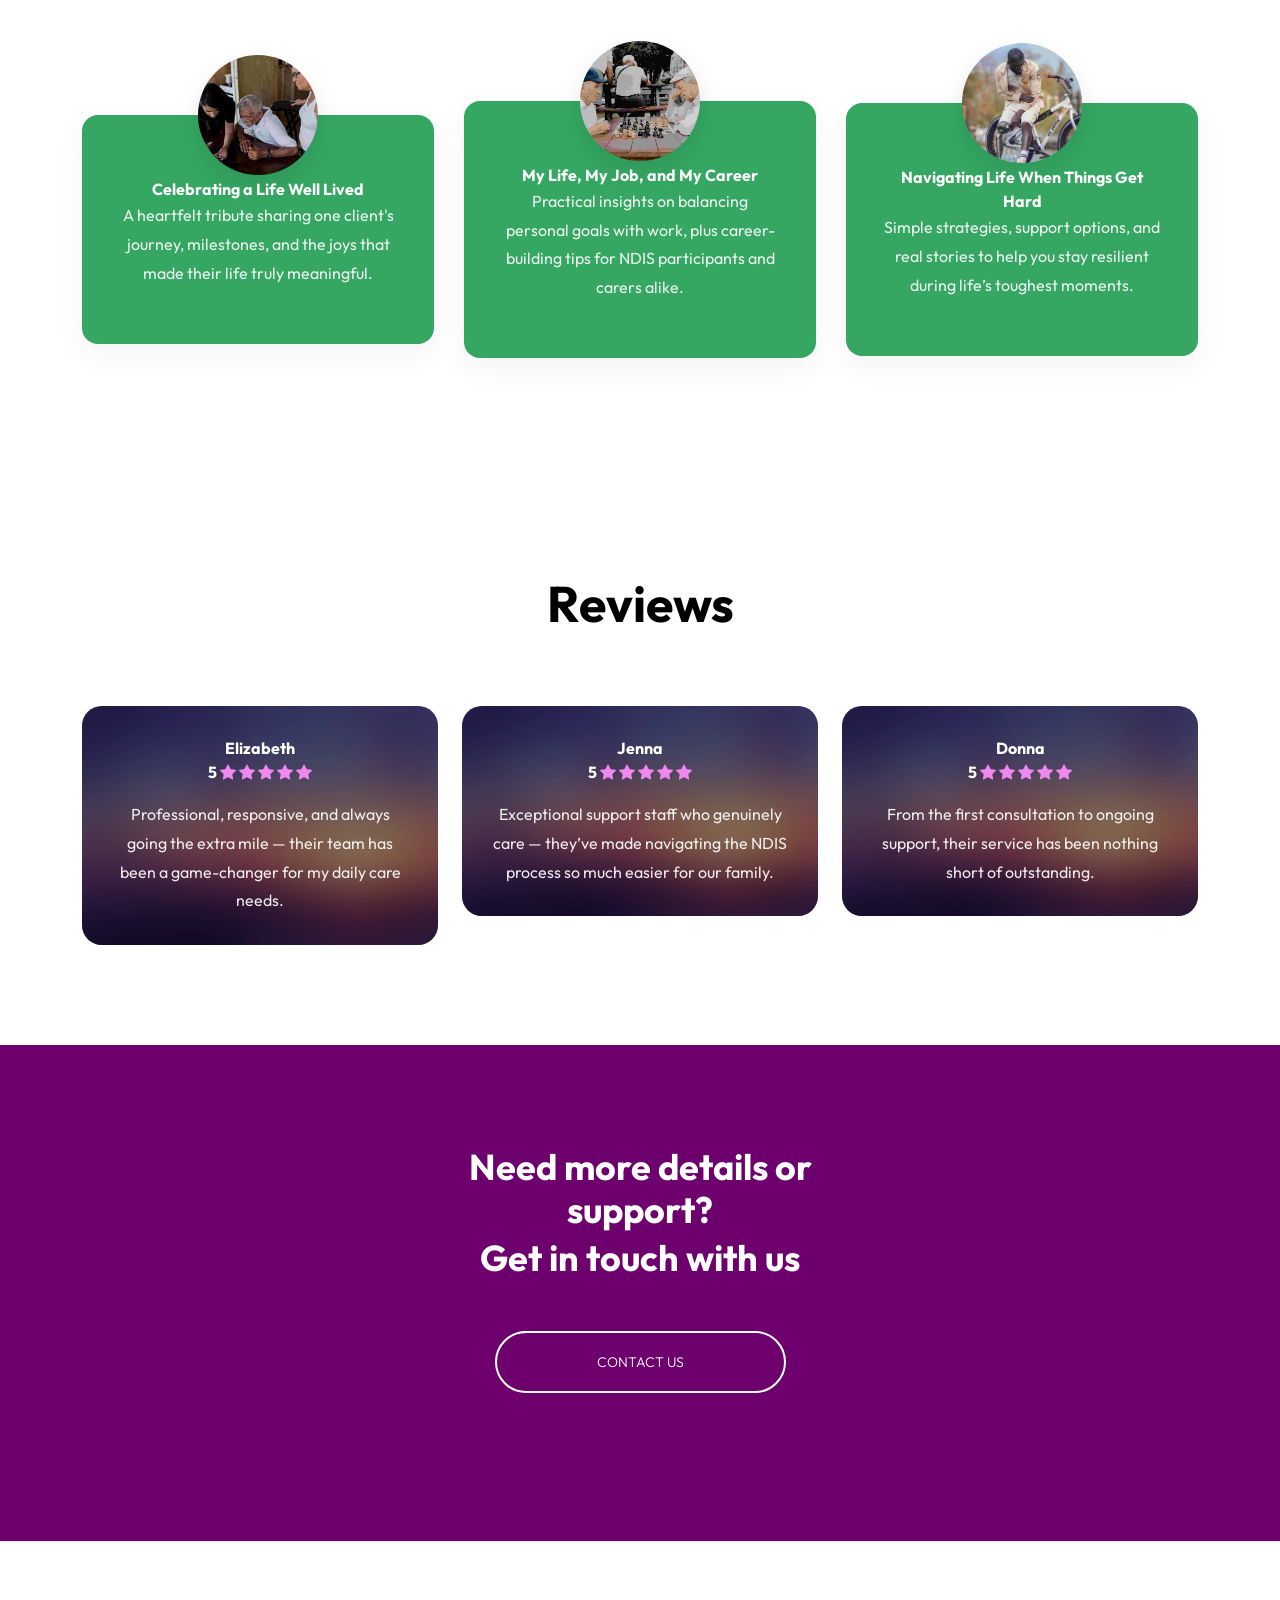
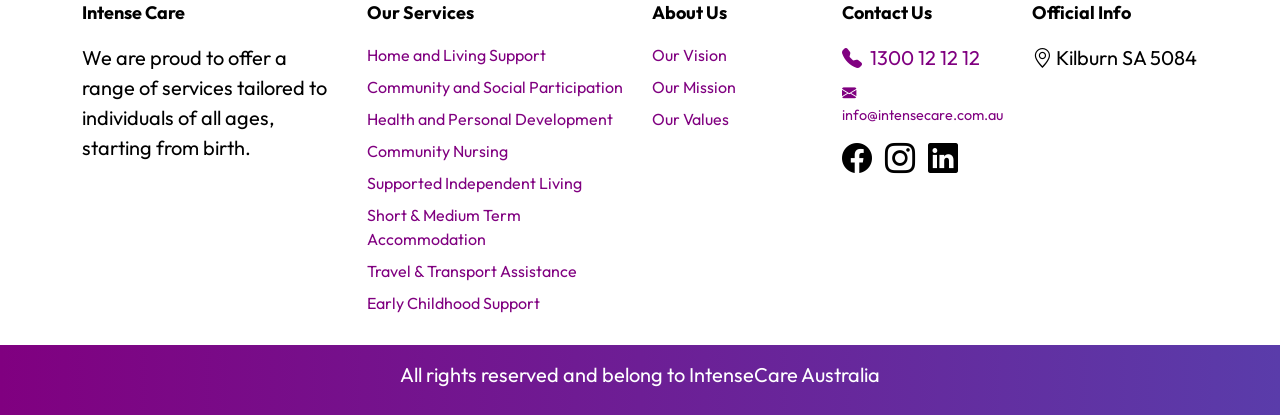
==== commit 699429cc: "Implemented final code review changes. Resized all of the images to smaller sizes to save loading ti" ====
--- a/index.html
+++ b/index.html
@@ -45,24 +45,23 @@
     <main>
         <div id="top-info-bar" class="top-info-bar">
             <div class="container d-flex justify-content-between align-items-center h-100">
-                <div class="text-white">
+                <div class="text-white only-on-mobile">
                     <i class="bi-geo-alt-fill me-2"></i> Kilburn SA 5084
                 </div>
                 <div class="d-flex align-items-center gap-3 text-white">
-                    <a href="https://www.instagram.com/_intensecare_/" class="text-white hide-on-mobile"><i
-                            class="bi-instagram hide-on-mobile"></i></a>
+                    <a href="https://www.instagram.com/_intensecare_/" class="text-white hide-on-mobile"><i class="bi-instagram hide-on-mobile"></i></a>
                     <a href="#" class="text-white hide-on-mobile"><i class="bi-facebook hide-on-mobile"></i></a>
-                    <a href="https://www.linkedin.com/in/intensecare-disability-support-services-088563361"
-                        class="text-white hide-on-mobile"><i class="bi-linkedin hide-on-mobile"></i></a>
-                    <a href="mailto:info@intensecare.com.au" class="text-white">
+                    <a href="https://www.linkedin.com/in/intensecare-disability-support-services-088563361" class="text-white hide-on-mobile"><i class="bi-linkedin hide-on-mobile"></i></a>
+                    <a href="mailto:info@intensecare.com.au" class="text-white hide-on-mobile">
                         <i class="bi-envelope-fill me-1"></i> info@intensecare.com.au
                     </a>
                     <a href="tel:1300121212" class="text-white">
-                        <i class="bi-telephone-fill me-1"></i> 1300 12 12 12
+                        <span class="bi-telephone-fill me-2 only-on-mobile"> 1300 12 12 12</span>
                     </a>
                 </div>
             </div>
         </div>
+
 
         <nav class="navbar navbar-expand-lg">
             <div class="container">
@@ -156,7 +155,7 @@
                     <a href="what_we_offer.html" class="custom-block-link">
                         <div class="custom-block">
                             <div class="custom-block-image-wrap"
-                                style="background-image: url('images/website_assets/images/service_tile_6.jpg');">
+                                style="background-image: url('images/website_assets/images/tiles/service_tile_6.jpg');">
                             </div>
 
                             <div class="custom-block-info">
@@ -177,7 +176,7 @@
                     <a href="what_we_offer.html" class="custom-block-link">
                         <div class="custom-block">
                             <div class="custom-block-image-wrap"
-                                style="background-image: url('images/website_assets/images/service_tile_5.jpg');">
+                                style="background-image: url('images/website_assets/images/tiles/service_tile_5.jpg');">
                             </div>
 
                             <div class="custom-block-info">
@@ -198,7 +197,7 @@
                     <a href="what_we_offer.html" class="custom-block-link">
                         <div class="custom-block">
                             <div class="custom-block-image-wrap"
-                                style="background-image: url('images/website_assets/images/service_tile_2.jpg');">
+                                style="background-image: url('images/website_assets/images/tiles/service_tile_2.jpg');">
                             </div>
 
                             <div class="custom-block-info">
@@ -227,81 +226,58 @@
                     </div>
 
                     <div class="col-lg-4 col-12">
-                        <div class="review-block d-flex flex-wrap">
-                            <div class="review-block-image-wrap d-flex flex-column">
-                                <img src="images/website_assets/images/testimonial_2.png"
-                                    class="img-fluid avatar-image" alt="">
-
-                                <div class="text-center mt-3">
-                                    <strong class="d-block text-white">Elizabeth</strong>
-                                </div>
-                            </div>
-
+                        <div class="review-block d-flex flex-wrap text-center">
                             <div class="review-block-info">
                                 <div class="reviews-group mb-3">
+                                    <strong class="d-block text-white">Elizabeth</strong>
                                     <strong>5</strong>
-
-                                    <i class="bi-star-fill"></i>
-                                    <i class="bi-star-fill"></i>
-                                    <i class="bi-star-fill"></i>
-                                    <i class="bi-star-fill"></i>
-                                    <i class="bi-star-fill"></i>
-                                </div>
-
-                                <p class="mb-0">Professional, responsive, and always going the extra mile — their team has been a game-changer for my daily care needs.</p>
+                                    <i class="bi-star-fill"></i>
+                                    <i class="bi-star-fill"></i>
+                                    <i class="bi-star-fill"></i>
+                                    <i class="bi-star-fill"></i>
+                                    <i class="bi-star-fill"></i>
+                                </div>
+
+                                <p class="mb-0">Professional, responsive, and always going the extra mile — their team
+                                    has been a game-changer for my daily care needs.</p>
                             </div>
                         </div>
                     </div>
 
                     <div class="col-lg-4 col-12 my-5 my-lg-0">
-                        <div class="review-block d-flex flex-wrap">
-                            <div class="review-block-image-wrap d-flex flex-column">
-                                <img src="images/website_assets/images/testimonial_3.png"
-                                    class="img-fluid avatar-image avatar-image-left" alt="">
-
-                                <div class="text-center mt-3">
-                                    <strong class="d-block text-white">Jenna</strong>
-                                </div>
-                            </div>
-
+                        <div class="review-block d-flex flex-wrap text-center">
                             <div class="review-block-info">
                                 <div class="reviews-group mb-3">
+                                    <strong class="d-block text-white">Jenna</strong>
                                     <strong>5</strong>
-
-                                    <i class="bi-star-fill"></i>
-                                    <i class="bi-star-fill"></i>
-                                    <i class="bi-star-fill"></i>
-                                    <i class="bi-star-fill"></i>
-                                    <i class="bi-star-fill"></i>
-                                </div>
-
-                                <p class="mb-0">Exceptional support staff who genuinely care — they’ve made navigating the NDIS process so much easier for our family.</p>
+                                    <i class="bi-star-fill"></i>
+                                    <i class="bi-star-fill"></i>
+                                    <i class="bi-star-fill"></i>
+                                    <i class="bi-star-fill"></i>
+                                    <i class="bi-star-fill"></i>
+                                </div>
+
+                                <p class="mb-0">Exceptional support staff who genuinely care — they’ve made navigating
+                                    the NDIS process so much easier for our family.</p>
                             </div>
                         </div>
                     </div>
 
                     <div class="col-lg-4 col-12">
-                        <div class="review-block d-flex flex-wrap">
-                            <div class="review-block-image-wrap d-flex flex-column">
-                                <img src="images/website_assets/images/testimonial_4.jpg" class="img-fluid avatar-image" alt="">
-
-                                <div class="text-center mt-3">
-                                    <strong class="d-block text-white">Donna</strong>
-                                </div>
-                            </div>
-
+                        <div class="review-block d-flex flex-wrap text-center">
                             <div class="review-block-info">
                                 <div class="reviews-group mb-3">
+                                    <strong class="d-block text-white">Donna</strong>
                                     <strong>5</strong>
-
-                                    <i class="bi-star-fill"></i>
-                                    <i class="bi-star-fill"></i>
-                                    <i class="bi-star-fill"></i>
-                                    <i class="bi-star-fill"></i>
-                                    <i class="bi-star-fill"></i>
-                                </div>
-
-                                <p class="mb-0">From the first consultation to ongoing support, their service has been nothing short of outstanding.</p>
+                                    <i class="bi-star-fill"></i>
+                                    <i class="bi-star-fill"></i>
+                                    <i class="bi-star-fill"></i>
+                                    <i class="bi-star-fill"></i>
+                                    <i class="bi-star-fill"></i>
+                                </div>
+
+                                <p class="mb-0">From the first consultation to ongoing support, their service has been
+                                    nothing short of outstanding.</p>
                             </div>
                         </div>
                     </div>
@@ -414,7 +390,6 @@
     <script src="js/jquery.min.js"></script>
     <script src="js/bootstrap.bundle.min.js"></script>
     <script src="js/jquery.sticky.js"></script>
-    <!-- <script src="js/click-scroll.js"></script> -->
     <script src="js/custom.js"></script>
 </body>
 
--- a/css/intensecare-landing.css
+++ b/css/intensecare-landing.css
@@ -518,8 +518,9 @@
 }
 
 .navbar-brand-icon {
-  width: 100px;
-  height: 100px;
+  /* margin-top: 20px; */
+  width: 50px;
+  height: 50px;
   background-image: url("../images/website_assets/images/IntenseCare_logo_edited.png");
   background-size: contain;
   background-repeat: no-repeat;
@@ -537,7 +538,7 @@
 
 .navbar-expand-lg .navbar-nav .nav-link {
   border-radius: var(--border-radius-large);
-  margin: 10px;
+  margin: 30px;
   padding: 10px;
 }
 
@@ -820,8 +821,7 @@
   REVIEW BLOCK              
 -----------------------------------------*/
 .review-block {
-  background-image: url('../images/website_assets/images/reviews.webp');
-  /* background-image: url('../images/website_assets/images/service_tile_1_compressed.jpg'); */
+  background-image: url('../images/website_assets/images/reviews.jpg');
   background-repeat: no-repeat;
   background-size: cover;
   background-position: center;
--- a/css/intensecare-mobile.css
+++ b/css/intensecare-mobile.css
@@ -590,7 +590,7 @@
     z-index: 2;
     padding: 40px;
     background: var(--intense-care-color);
-    margin-top:20px;
+    margin-top: 20px;
   }
   .what-i-get-list li {
     font-size: 1.2rem;
@@ -643,7 +643,10 @@
   .ndis-support-info {
     margin-bottom: 30px;
   }
-  
+
+  .only-on-mobile {
+    font-size: 18px;
+  }
 }
 
 .bi-telephone-fill .me-1 {
@@ -665,3 +668,34 @@
     display: none !important;
   }
 }
+
+.care-services-table {
+  width: 100%;
+  border-collapse: collapse;
+  margin-top: 1rem;
+}
+
+.care-services-table td {
+  padding: 12px;
+  vertical-align: top;
+}
+
+.care-services-table .service-title {
+  font-weight: 600;
+  color: #1baa66;
+  width: 30%;
+}
+
+.care-services-table .service-desc {
+  width: 70%;
+}
+
+@media (min-width: 768px) and (max-width: 990px) {
+  .hide-on-mobile {
+    display: block !important;
+  }
+
+  .visible-on-mobile {
+    display: none !important;
+  }
+}
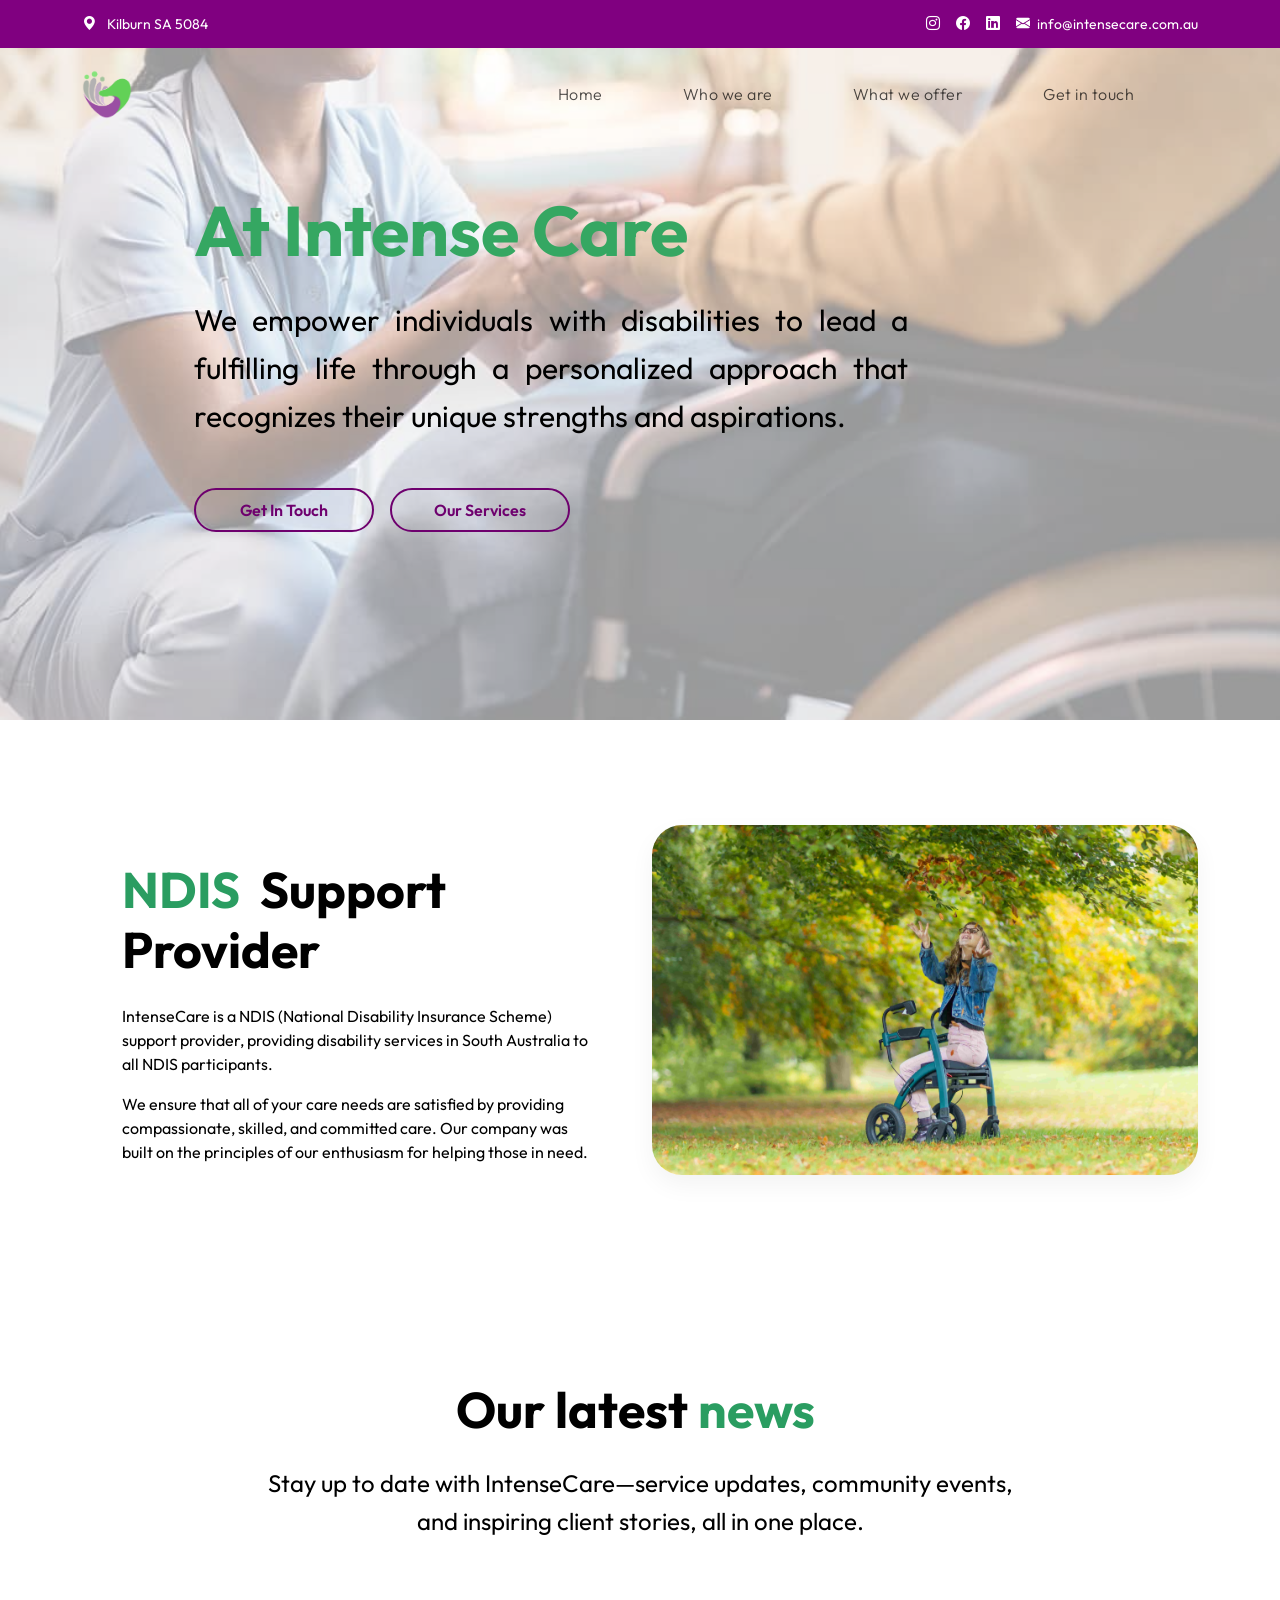
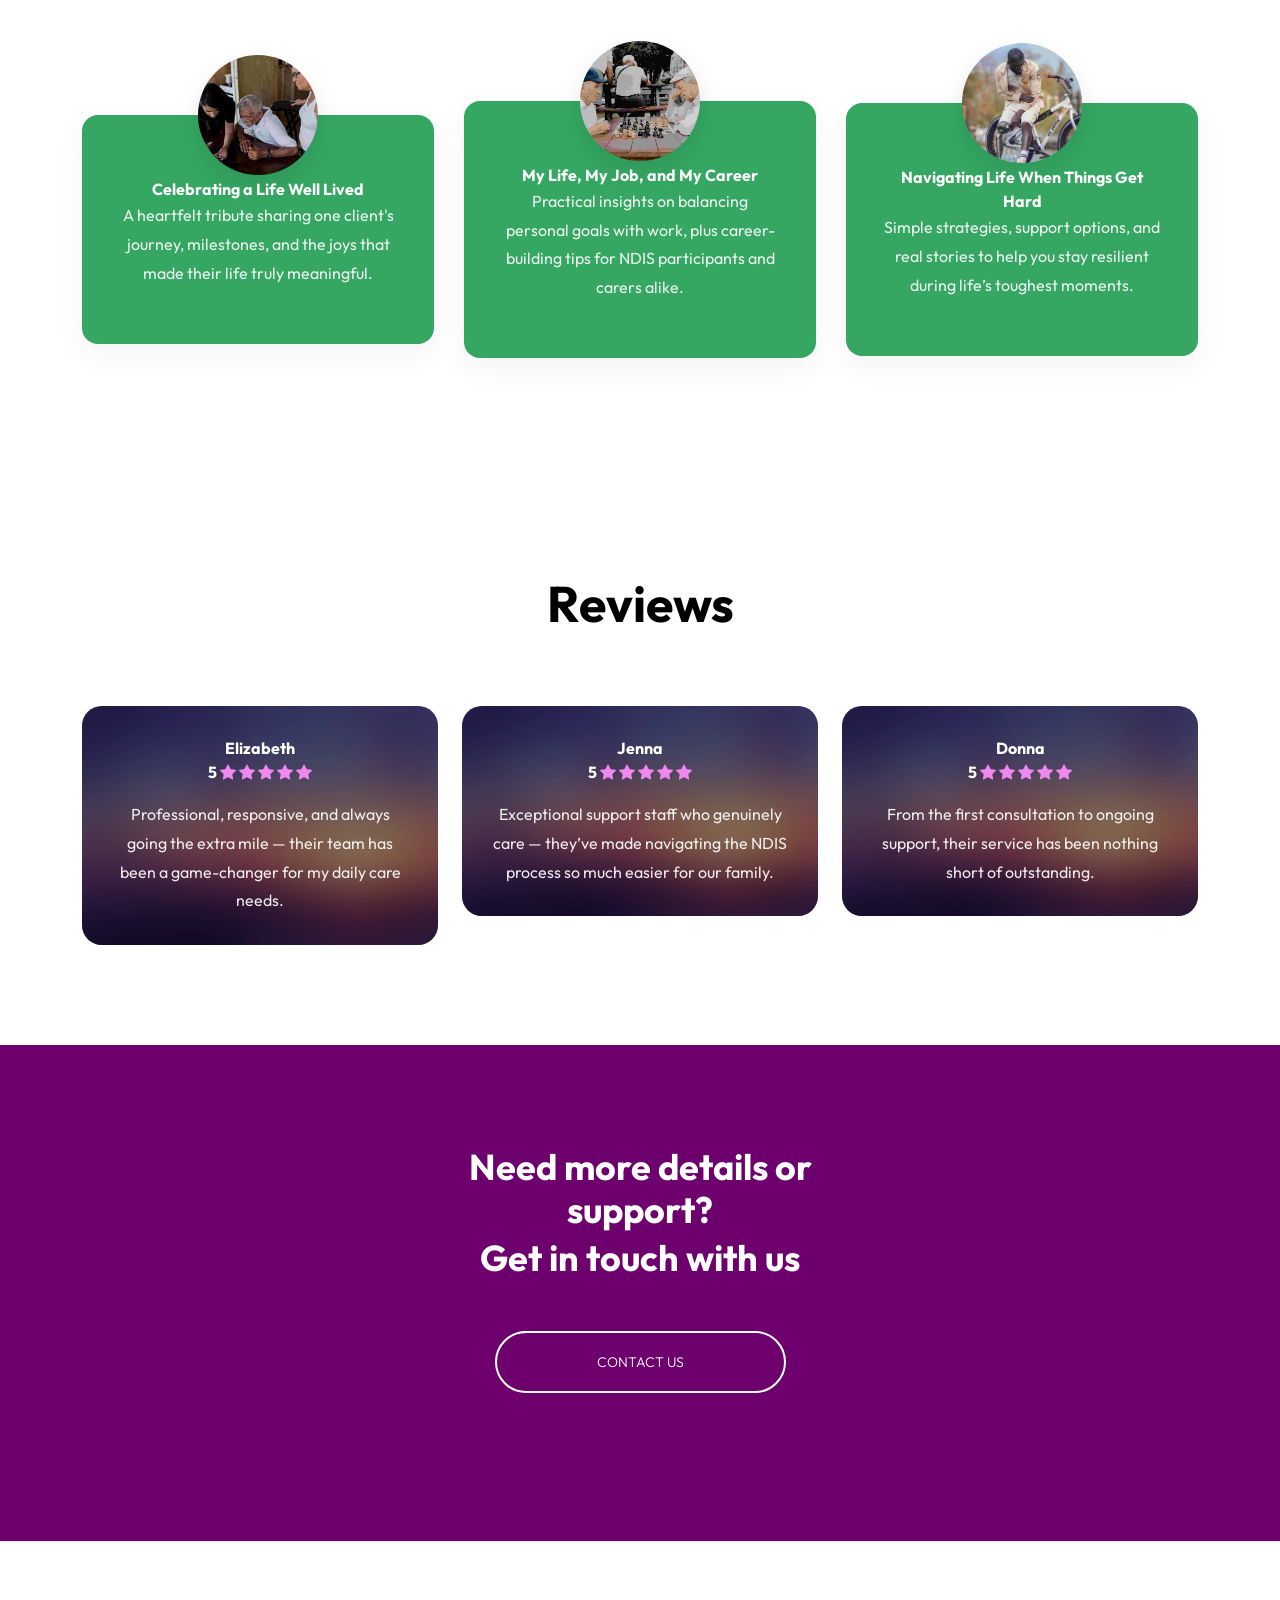
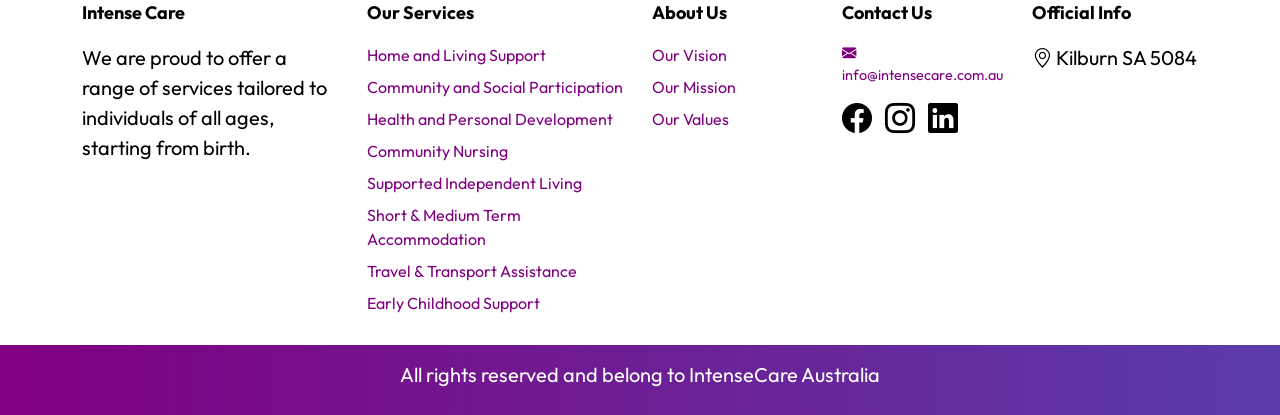
==== commit e0e67890: "Commented out the logic to show phone number on all pages everywhere" ====
--- a/index.html
+++ b/index.html
@@ -55,9 +55,9 @@
                     <a href="mailto:info@intensecare.com.au" class="text-white hide-on-mobile">
                         <i class="bi-envelope-fill me-1"></i> info@intensecare.com.au
                     </a>
-                    <a href="tel:1300121212" class="text-white">
+                    <!-- <a href="tel:1300121212" class="text-white">
                         <span class="bi-telephone-fill me-2 only-on-mobile"> 1300 12 12 12</span>
-                    </a>
+                    </a> -->
                 </div>
             </div>
         </div>
@@ -353,11 +353,11 @@
                     <!-- Column 4 -->
                     <div class="col-lg-2 col-md-6">
                         <h5>Contact Us</h5>
-                        <p style="color:black">
+                        <!-- <p style="color:black">
                             <a href="tel:1300121212">
                                 <i class="bi-telephone-fill me-1"></i> 1300 12 12 12
                             </a>
-                        </p>
+                        </p> -->
                         <p style="color:black; font-size: .9rem;"> <a href="mailto:info@intensecare.com.au">
                                 <i class="bi-envelope-fill me-1"></i> info@intensecare.com.au
                             </a>
--- a/css/intensecare-mobile.css
+++ b/css/intensecare-mobile.css
@@ -132,18 +132,18 @@
   }
 
   .custom-block-info {
-    padding: 3rem 1rem 1rem;
+    padding: 3rem 1rem 3rem;
     margin-bottom: 1rem;
     border-radius: 16px;
   }
 
   .custom-block-info p {
-    font-size: 14px;
+    font-size: 20px;
     line-height: 1.4;
   }
 
   .custom-block-info strong {
-    font-size: 16px;
+    font-size: 22px;
   }
 
   .custom-block-image-wrap {
@@ -454,18 +454,18 @@
     }
 
     .custom-block-info {
-      padding: 3rem 1rem 1rem;
+      padding: 3rem 1rem 3rem;
       margin-bottom: 1rem;
       border-radius: 16px;
     }
 
     .custom-block-info p {
-      font-size: 14px;
+      font-size: 20px;
       line-height: 1.4;
     }
 
     .custom-block-info strong {
-      font-size: 16px;
+      font-size: 22px;
     }
 
     .custom-block-image-wrap {
@@ -699,3 +699,15 @@
     display: none !important;
   }
 }
+
+li.social-icon-item > a {
+  display: inline-block;
+  height: 10px;
+  width: 10px;
+}
+
+li.social-icon-item {
+  display: inline-block;
+  height: 10px;
+  width: 10px;
+}
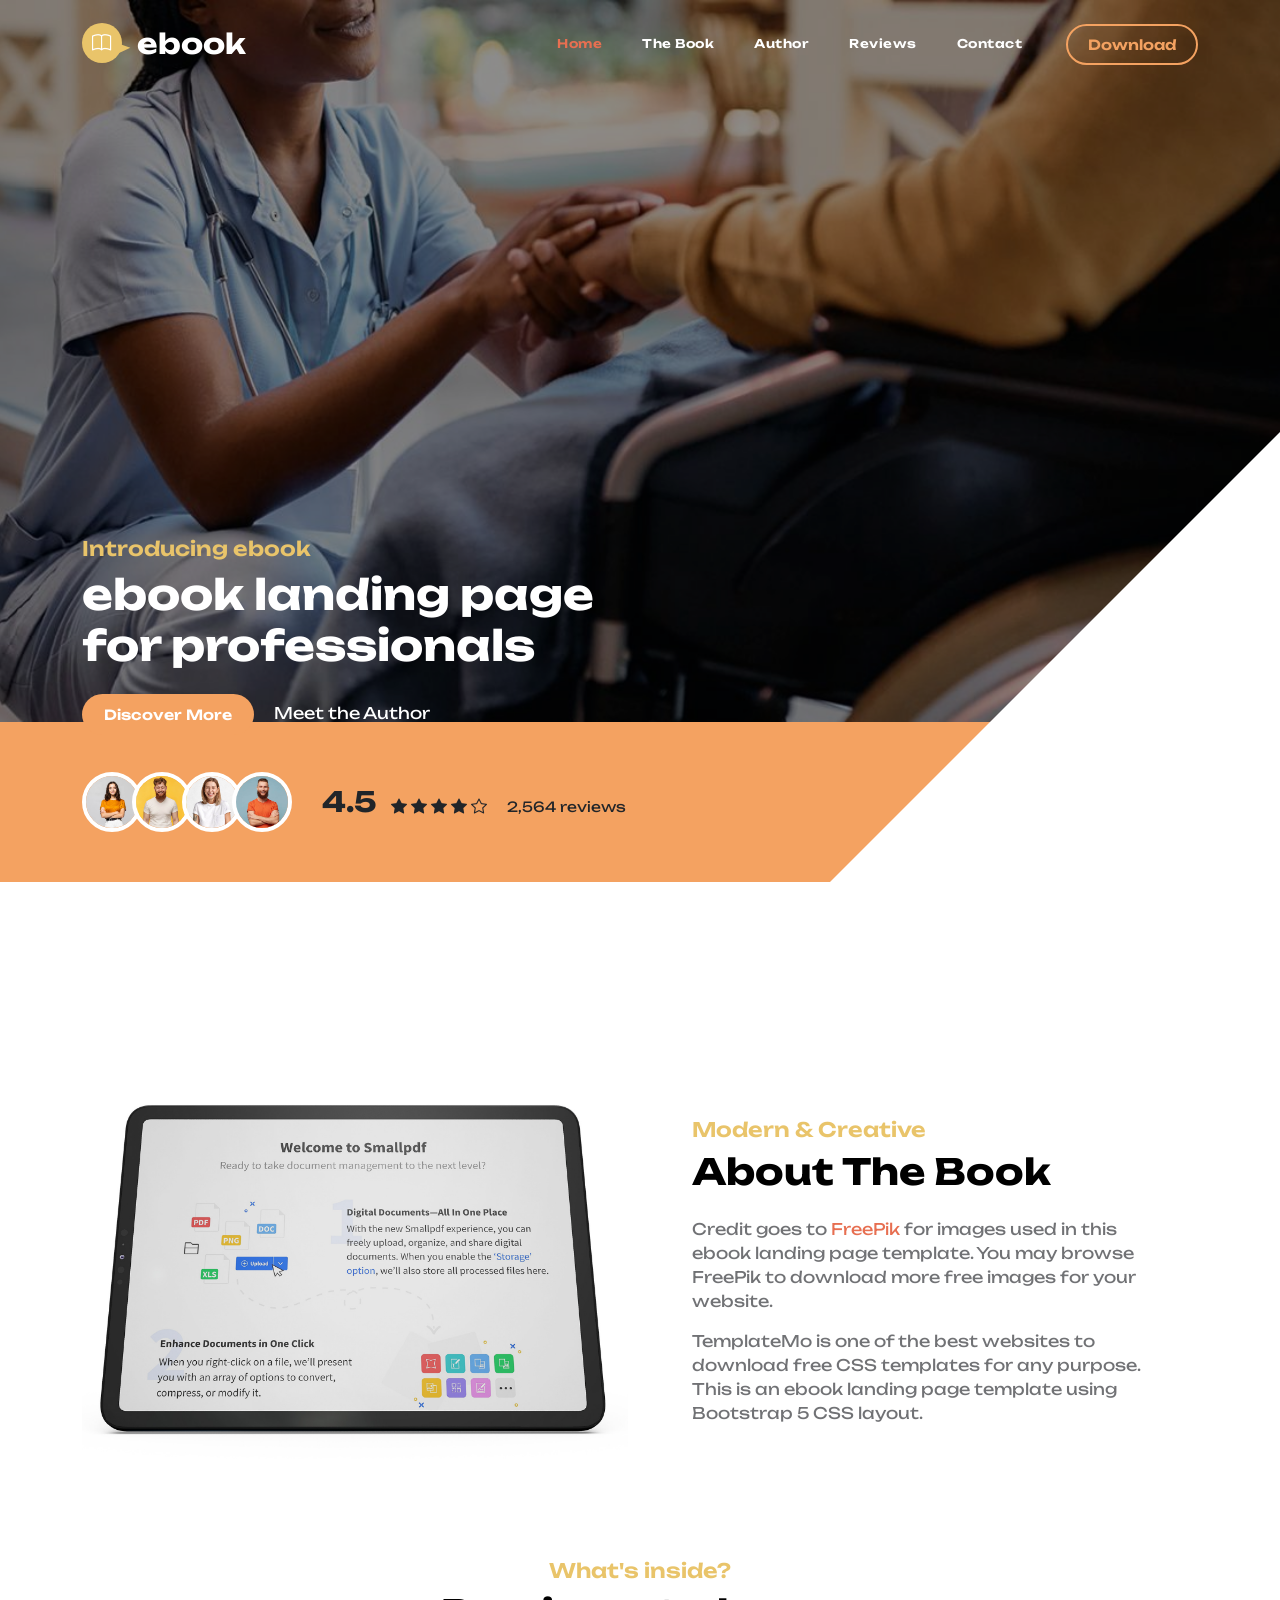
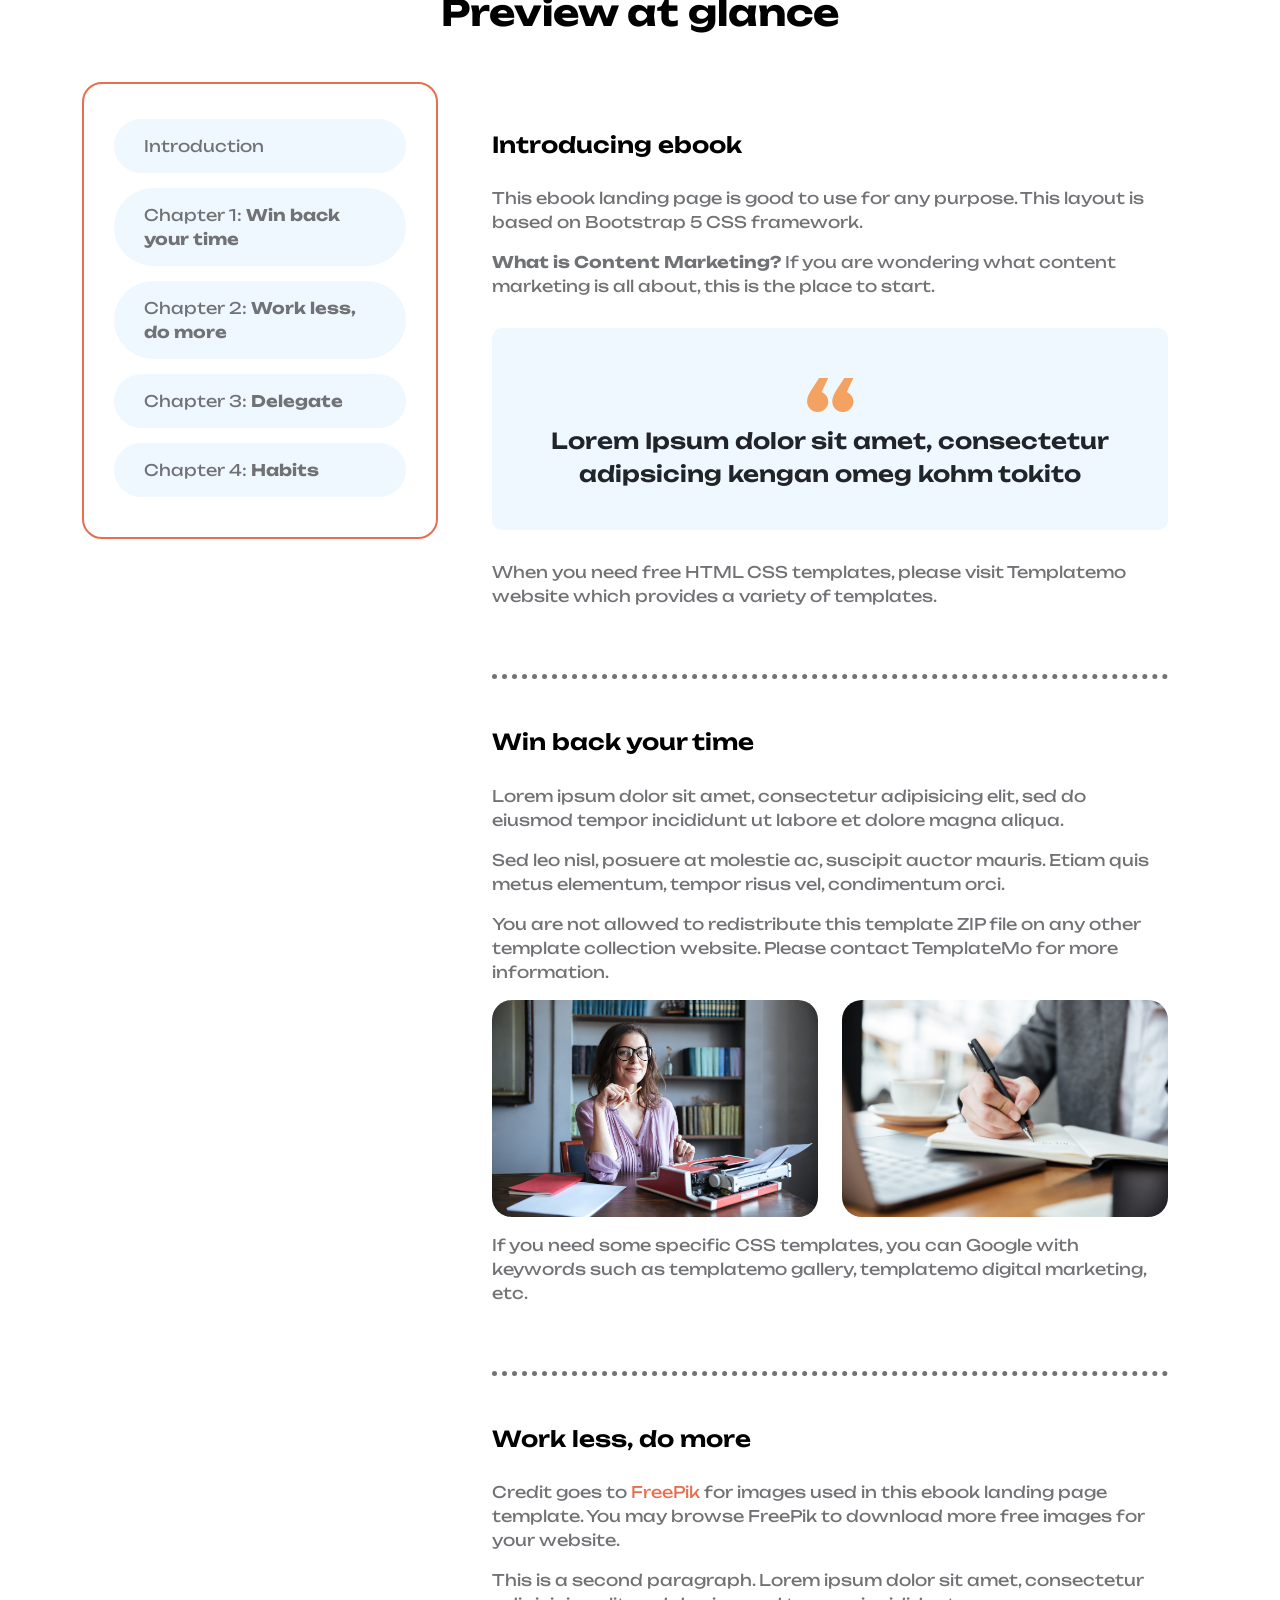
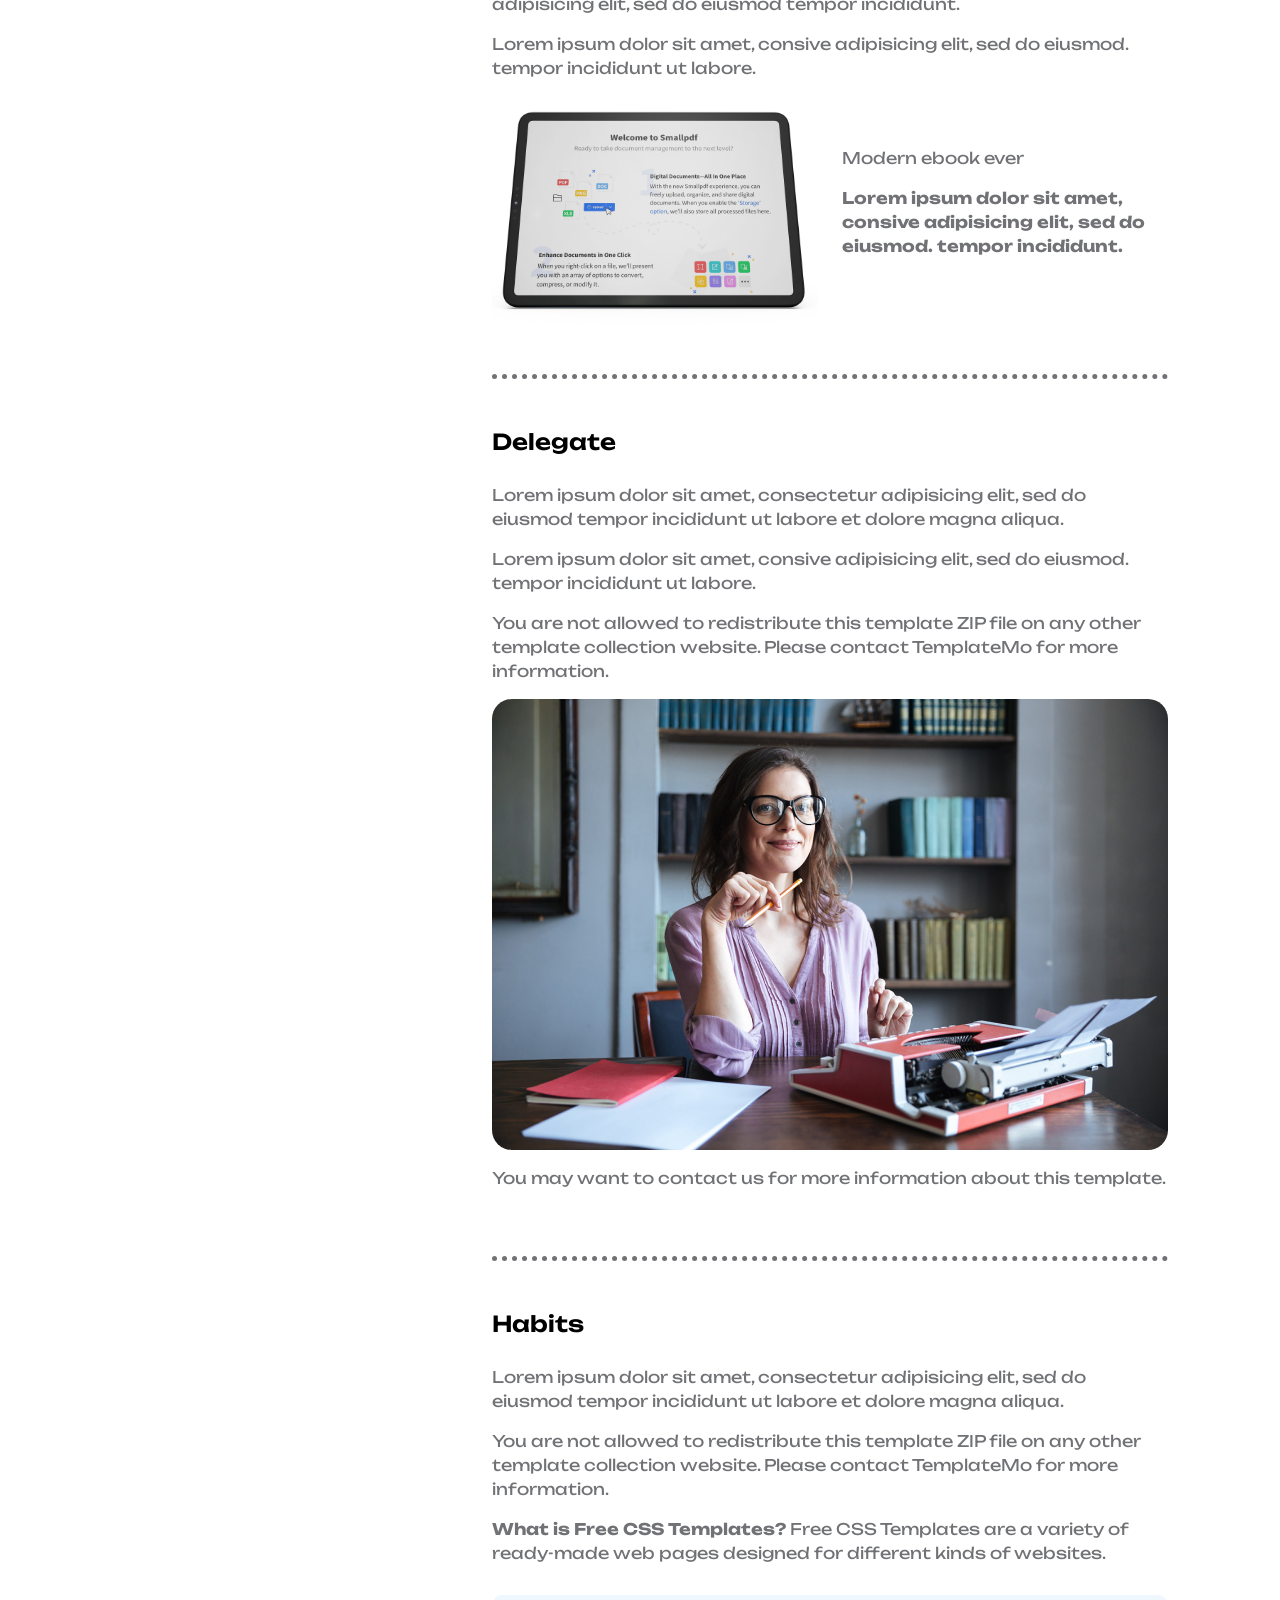
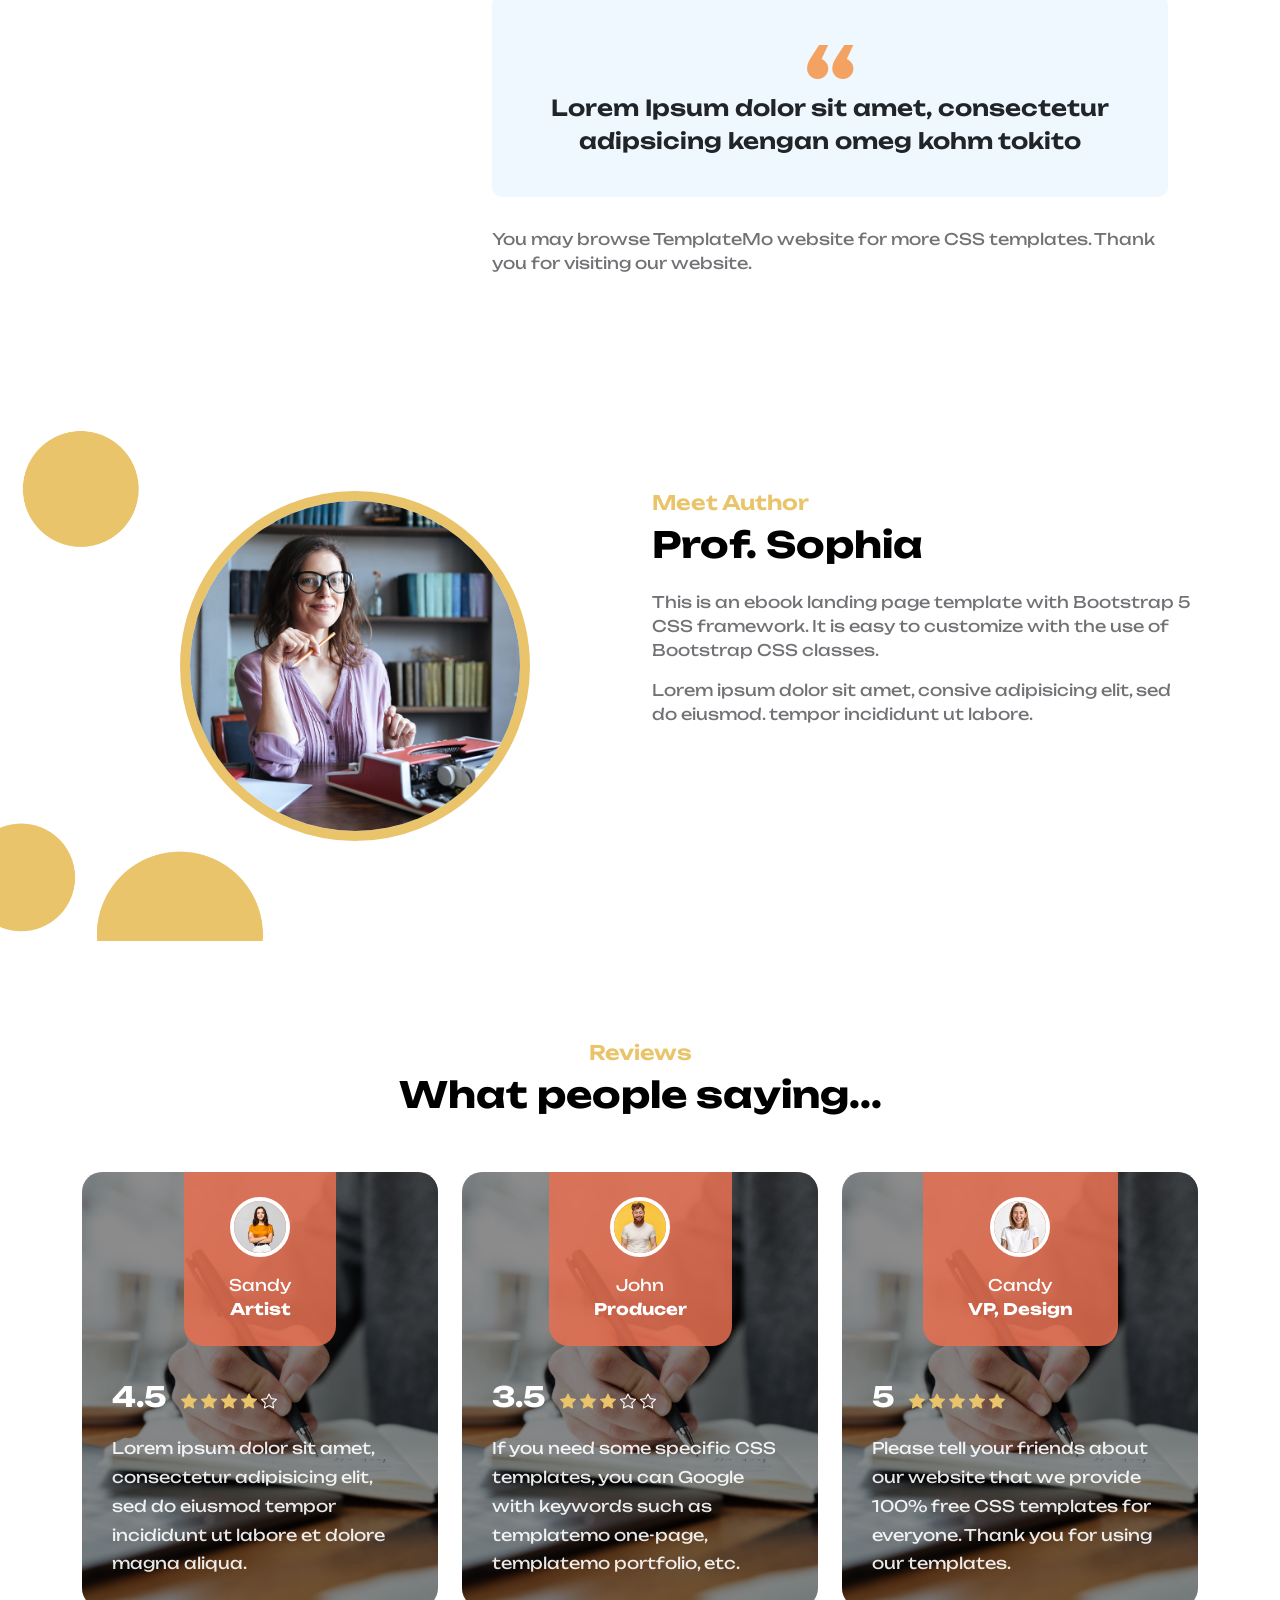
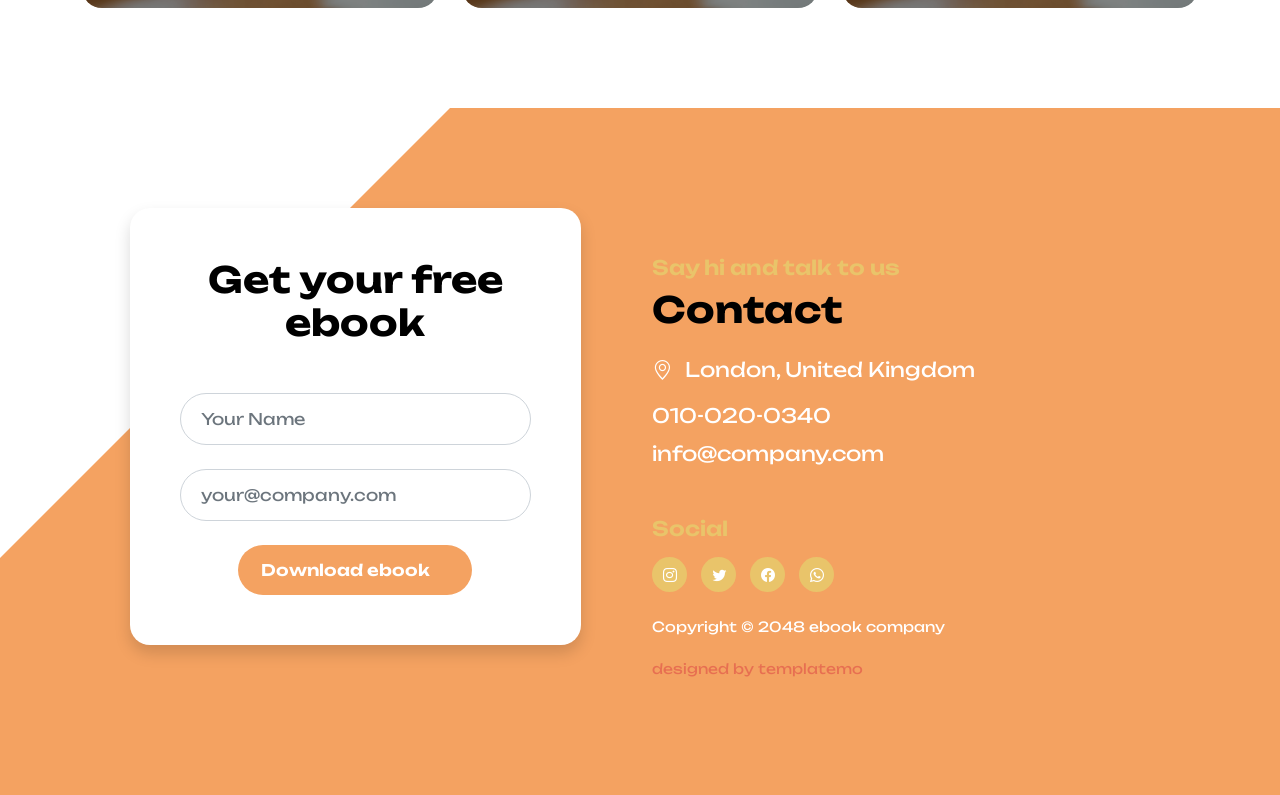
==== commit b68af0bd: "Revert "Feature/rectify framework design"" ====
--- a/index.html
+++ b/index.html
@@ -1,396 +1,507 @@
-<!DOCTYPE html>
+<!doctype html>
 <html lang="en">
-
-<head>
-    <meta charset="utf-8" />
-
-    <meta name="description" content="" />
-    <meta name="author" content="" />
-    <!-- <meta http-equiv="refresh" content="5" /> -->
-
-    <!-- Essential Meta Tags -->
-    <title>IntenseCare | Compassionate In-Home Health Services</title>
-    <meta name="description"
-        content="IntenseCare provides compassionate, reliable in-home health support tailored to individual needs in South Australia." />
-    <meta name="keywords"
-        content="IntenseCare, in-home care, health support, NDIS, South Australia, aged care, disability services" />
-    <meta name="author" content="IntenseCare Team" />
-
-    <!-- Mobile Friendly -->
-    <meta name="viewport" content="width=device-width, initial-scale=1" />
-
-    <!-- Open Graph / Facebook -->
-    <meta property="og:title" content="IntenseCare | Compassionate In-Home Health Services" />
-    <meta property="og:description" content="Reliable in-home care tailored to your needs in South Australia." />
-    <meta property="og:image" content="https://intensecare.com.au/images/website_assets/images/hero.jpg" />
-    <!-- Replace with actual image URL -->
-    <meta property="og:url" content="https://intensecare.com.au" />
-    <meta property="og:type" content="website" />
-
-    <!-- CSS FILES -->
-    <link rel="preconnect" href="https://fonts.googleapis.com" />
-
-    <link rel="preconnect" href="https://fonts.gstatic.com" crossorigin />
-
-    <link href="https://fonts.googleapis.com/css2?family=Outfit:wght@300;400;600;700&display=swap" rel="stylesheet" />
-    <link href="css/bootstrap.min.css" rel="stylesheet" />
-
-    <link href="css/bootstrap-icons.css" rel="stylesheet" />
-
-    <link href="css/intensecare-landing.css" rel="stylesheet" />
-    <link href="css/intensecare-mobile.css" rel="stylesheet" />
-</head>
-
-<body>
-    <main>
-        <div id="top-info-bar" class="top-info-bar">
-            <div class="container d-flex justify-content-between align-items-center h-100">
-                <div class="text-white only-on-mobile">
-                    <i class="bi-geo-alt-fill me-2"></i> Kilburn SA 5084
-                </div>
-                <div class="d-flex align-items-center gap-3 text-white">
-                    <a href="https://www.instagram.com/_intensecare_/" class="text-white hide-on-mobile"><i class="bi-instagram hide-on-mobile"></i></a>
-                    <a href="#" class="text-white hide-on-mobile"><i class="bi-facebook hide-on-mobile"></i></a>
-                    <a href="https://www.linkedin.com/in/intensecare-disability-support-services-088563361" class="text-white hide-on-mobile"><i class="bi-linkedin hide-on-mobile"></i></a>
-                    <a href="mailto:info@intensecare.com.au" class="text-white hide-on-mobile">
-                        <i class="bi-envelope-fill me-1"></i> info@intensecare.com.au
+    <head>
+        <meta charset="utf-8">
+        <meta name="viewport" content="width=device-width, initial-scale=1">
+
+        <meta name="description" content="">
+        <meta name="author" content="">
+
+        <title>ebook landing page template</title>
+
+        <!-- CSS FILES -->        
+        <link rel="preconnect" href="https://fonts.googleapis.com">
+        
+        <link rel="preconnect" href="https://fonts.gstatic.com" crossorigin>
+
+        <link href="https://fonts.googleapis.com/css2?family=Unbounded:wght@300;400;600;700&display=swap" rel="stylesheet">
+
+        <link href="css/bootstrap.min.css" rel="stylesheet">
+
+        <link href="css/bootstrap-icons.css" rel="stylesheet">
+
+        <link href="css/templatemo-ebook-landing.css" rel="stylesheet">
+<!--
+
+TemplateMo 588 ebook landing
+
+https://templatemo.com/tm-588-ebook-landing
+
+-->
+    </head>
+    
+    <body>
+
+        <main>
+
+            <nav class="navbar navbar-expand-lg">
+                <div class="container">
+                    <a class="navbar-brand" href="index.html">
+                        <i class="navbar-brand-icon bi-book me-2"></i>
+                        <span>ebook</span>
                     </a>
-                    <!-- <a href="tel:1300121212" class="text-white">
-                        <span class="bi-telephone-fill me-2 only-on-mobile"> 1300 12 12 12</span>
-                    </a> -->
-                </div>
-            </div>
-        </div>
-
-
-        <nav class="navbar navbar-expand-lg">
-            <div class="container">
-                <a class="navbar-brand" href="index.html">
-                    <i class="navbar-brand-icon me-2"></i>
-                </a>
-
-                <button class="navbar-toggler" type="button" data-bs-toggle="collapse" data-bs-target="#navbarNav"
-                    aria-controls="navbarNav" aria-expanded="false" aria-label="Toggle navigation">
-                    <span class="navbar-toggler-icon"></span>
-                </button>
-
-                <div class="collapse navbar-collapse" id="navbarNav">
-                    <ul class="navbar-nav ms-lg-auto me-lg-4">
-                        <a class="nav-link nav-item" href="#home">Home</a>
-                        <a class="nav-link nav-item" href="who_we_are.html">Who we are</a>
-                        <a class="nav-link nav-item" href="what_we_offer.html">What we offer</a>
-                        <a class="nav-link nav-item" href="contactus.html">Get in touch</a>
-                        <a></a>
-                    </ul>
-                </div>
-            </div>
-        </nav>
-
-        <section class="hero-section d-flex justify-content-center align-items-center section-with-navbar-offset"
-            id="home">
-            <div class="container">
-                <div class="row">
-                    <div class="col-lg-12 text-center">
-                        <h2 class="hero-title mb-4">At Intense Care</h2>
-                        <p class="hero-subtitle mb-5">
-                            We empower individuals with disabilities to lead a fulfilling life through a
-                            personalized approach that recognizes their unique strengths and aspirations.
-                        </p>
-                        <div class="hero-buttons d-flex justify-content-center gap-3 flex-wrap">
-                            <a href="contactus.html" class="btn custom-btn">Get In Touch</a>
-                            <a href="what_we_offer.html" class="btn custom-btn">Our Services</a>
-                        </div>
-                    </div>
-                </div>
-            </div>
-        </section>
-
-        <section class="ndis-support-section section-padding" id="who_we_are">
-            <div class="container">
-                <div class="row align-items-center">
-                    <!-- Text first -->
-                    <div class="col-lg-6 col-12">
-                        <div class="ndis-support-info">
-                            <h2 class="ndis-combined-title mb-4">
-                                <span class="ndis-green">NDIS</span> Support Provider
-                            </h2>
-
-                            <p>
-                                IntenseCare is a NDIS (National Disability Insurance Scheme) support provider, providing
-                                disability services in South Australia to all NDIS participants.
-                            </p>
-                            <p>
-                                We ensure that all of your care needs are satisfied by providing compassionate, skilled,
-                                and committed care. Our company was built on the principles of our enthusiasm for
-                                helping those in need.
-                            </p>
-                        </div>
-                    </div>
-
-                    <!-- Image second -->
-                    <div class="col-lg-6 col-12">
-                        <img src="images/website_assets/images/service_tile_1.jpg" class="img-fluid"
-                            alt="NDIS Support" />
-                    </div>
-                </div>
-            </div>
-        </section>
-
-        <section class="news-section section-padding" id="news-section">
-            <div class="container">
-                <div class="col-lg-12 col-12 text-center mb-5">
-                    <h2 class="news-combined-title mb-4">
-                        Our latest <span class="ndis-green">news</span>
-                    </h2>
-                    <h4 class="news-description mb-5">
-                        Stay up to date with IntenseCare—service updates, community events, and inspiring client
-                        stories,
-                        all in one place.
-                    </h4>
-                </div>
-
-                <div class="news-grid align-items-center    ">
-
-                    <!-- Block 1 -->
-                    <a href="what_we_offer.html" class="custom-block-link">
-                        <div class="custom-block">
-                            <div class="custom-block-image-wrap"
-                                style="background-image: url('images/website_assets/images/tiles/service_tile_6.jpg');">
-                            </div>
-
-                            <div class="custom-block-info">
-                                <div class="text-center mt-3">
-                                    <strong class="d-block text-white">Celebrating a Life Well Lived</strong>
-                                </div>
-                                <p class="mb-0">
-                                    A heartfelt tribute sharing one client's journey, milestones, and the joys that made
-                                    their life truly meaningful.
-                                </p>
-                            </div>
-                        </div>
-                    </a>
-
-                    <span class="custom-block-separator visible-on-mobile"></span>
-
-                    <!-- Block 2 -->
-                    <a href="what_we_offer.html" class="custom-block-link">
-                        <div class="custom-block">
-                            <div class="custom-block-image-wrap"
-                                style="background-image: url('images/website_assets/images/tiles/service_tile_5.jpg');">
-                            </div>
-
-                            <div class="custom-block-info">
-                                <div class="text-center mt-3">
-                                    <strong class="d-block text-white">My Life, My Job, and My Career</strong>
-                                </div>
-                                <p class="mb-0">
-                                    Practical insights on balancing personal goals with work, plus career-building tips
-                                    for
-                                    NDIS participants and carers alike.
-                                </p>
-                            </div>
-                        </div>
-                    </a>
-                    <span class="custom-block-separator visible-on-mobile"></span>
-
-                    <!-- Block 3 -->
-                    <a href="what_we_offer.html" class="custom-block-link">
-                        <div class="custom-block">
-                            <div class="custom-block-image-wrap"
-                                style="background-image: url('images/website_assets/images/tiles/service_tile_2.jpg');">
-                            </div>
-
-                            <div class="custom-block-info">
-                                <div class="text-center mt-3"><strong class="d-block text-white">Navigating Life
-                                        When Things Get Hard</strong>
-                                </div>
-                                <p class="mb-0">
-                                    Simple strategies, support options, and real stories to help you stay resilient
-                                    during
-                                    life’s toughest moments.
-                                </p>
-                            </div>
-                        </div>
-                    </a>
-
-                </div> <!-- end .news-grid -->
-            </div>
-        </section>
-
-        <section class="reviews-section section-padding" id="section_4">
-            <div class="container">
-                <div class="row">
-
-                    <div class="col-lg-12 col-12 text-center mb-5">
-                        <h2 class="news-combined-title mb-4">Reviews</h2>
-                    </div>
-
-                    <div class="col-lg-4 col-12">
-                        <div class="review-block d-flex flex-wrap text-center">
-                            <div class="review-block-info">
-                                <div class="reviews-group mb-3">
-                                    <strong class="d-block text-white">Elizabeth</strong>
-                                    <strong>5</strong>
+
+                    <div class="d-lg-none ms-auto me-3">
+                        <a href="#" class="btn custom-btn custom-border-btn btn-naira btn-inverted">
+                            <i class="btn-icon bi-cloud-download"></i>
+                            <span>Download</span><!-- duplicated another one below for mobile -->
+                        </a>
+                    </div>
+    
+                    <button class="navbar-toggler" type="button" data-bs-toggle="collapse" data-bs-target="#navbarNav" aria-controls="navbarNav" aria-expanded="false" aria-label="Toggle navigation">
+                        <span class="navbar-toggler-icon"></span>
+                    </button>
+    
+                    <div class="collapse navbar-collapse" id="navbarNav">
+                        <ul class="navbar-nav ms-lg-auto me-lg-4">
+                            <li class="nav-item">
+                                <a class="nav-link click-scroll" href="#section_1">Home</a>
+                            </li>
+    
+                            <li class="nav-item">
+                                <a class="nav-link click-scroll" href="#section_2">The Book</a>
+                            </li>
+
+                            <li class="nav-item">
+                                <a class="nav-link click-scroll" href="#section_3">Author</a>
+                            </li>
+
+                            <li class="nav-item">
+                                <a class="nav-link click-scroll" href="#section_4">Reviews</a>
+                            </li>
+
+                            <li class="nav-item">
+                                <a class="nav-link click-scroll" href="#section_5">Contact</a>
+                            </li>
+                        </ul>
+
+                        <div class="d-none d-lg-block">
+                            <a href="#" class="btn custom-btn custom-border-btn btn-naira btn-inverted">
+                                <i class="btn-icon bi-cloud-download"></i>
+                                <span>Download</span><!-- duplicated above one for mobile -->
+                            </a>
+                        </div>
+                    </div>
+                </div>
+            </nav>
+            
+
+            <section class="hero-section d-flex justify-content-center align-items-center" id="section_1">
+                <div class="container">
+                    <div class="row">
+
+                        <div class="col-lg-6 col-12 mb-5 pb-5 pb-lg-0 mb-lg-0">
+
+                            <h6>Introducing ebook</h6>
+
+                            <h1 class="text-white mb-4">ebook landing page for professionals</h1>
+
+                            <a href="#section_2" class="btn custom-btn smoothscroll me-3">Discover More</a>
+
+                            <a href="#section_3" class="link link--kale smoothscroll">Meet the Author</a>
+                        </div>
+
+                        <!-- <div class="hero-image-wrap col-lg-6 col-12 mt-3 mt-lg-0">
+                            <img src="images/education-online-books.png" class="hero-image img-fluid" alt="education online books">
+                        </div> -->
+
+                    </div>
+                </div>
+            </section>
+
+
+            <section class="featured-section">
+                <div class="container">
+                    <div class="row">
+
+                        <div class="col-lg-8 col-12">
+                            <div class="avatar-group d-flex flex-wrap align-items-center">
+                                <img src="images/avatar/portrait-beautiful-young-woman-standing-grey-wall.jpg" class="img-fluid avatar-image" alt="">
+
+                                <img src="images/avatar/portrait-young-redhead-bearded-male.jpg" class="img-fluid avatar-image avatar-image-left" alt="">
+
+                                <img src="images/avatar/pretty-blonde-woman.jpg" class="img-fluid avatar-image avatar-image-left" alt="">
+
+                                <img src="images/avatar/studio-portrait-emotional-happy-funny-smiling-boyfriend.jpg" class="img-fluid avatar-image avatar-image-left" alt="">
+
+                                <div class="reviews-group mt-3 mt-lg-0">
+                                    <strong>4.5</strong>
+
                                     <i class="bi-star-fill"></i>
                                     <i class="bi-star-fill"></i>
                                     <i class="bi-star-fill"></i>
                                     <i class="bi-star-fill"></i>
-                                    <i class="bi-star-fill"></i>
-                                </div>
-
-                                <p class="mb-0">Professional, responsive, and always going the extra mile — their team
-                                    has been a game-changer for my daily care needs.</p>
+                                    <i class="bi-star"></i>
+
+                                    <small class="ms-3">2,564 reviews</small>
+                                </div>
                             </div>
                         </div>
                     </div>
-
-                    <div class="col-lg-4 col-12 my-5 my-lg-0">
-                        <div class="review-block d-flex flex-wrap text-center">
-                            <div class="review-block-info">
-                                <div class="reviews-group mb-3">
-                                    <strong class="d-block text-white">Jenna</strong>
-                                    <strong>5</strong>
-                                    <i class="bi-star-fill"></i>
-                                    <i class="bi-star-fill"></i>
-                                    <i class="bi-star-fill"></i>
-                                    <i class="bi-star-fill"></i>
-                                    <i class="bi-star-fill"></i>
-                                </div>
-
-                                <p class="mb-0">Exceptional support staff who genuinely care — they’ve made navigating
-                                    the NDIS process so much easier for our family.</p>
+                </div>
+            </section>
+
+
+            <section class="py-lg-5"></section>
+
+
+            <section class="book-section section-padding" id="section_2">
+                <div class="container">
+                    <div class="row">
+
+                        <div class="col-lg-6 col-12">
+                            <img src="images/tablet-screen-contents.jpg" class="img-fluid" alt="">
+                        </div>
+
+                        <div class="col-lg-6 col-12">
+                            <div class="book-section-info">
+                                <h6>Modern &amp; Creative</h6>
+
+
+                                <h2 class="mb-4">About The Book</h2>
+
+                                <p>Credit goes to <a rel="nofollow" href="https://freepik.com" target="_blank">FreePik</a> for images used in this ebook landing page template. You may browse FreePik to download more free images for your website.</p>
+
+                                <p>TemplateMo is one of the best websites to download free CSS templates for any purpose. This is an ebook landing page template using Bootstrap 5 CSS layout.</p>
                             </div>
                         </div>
-                    </div>
-
-                    <div class="col-lg-4 col-12">
-                        <div class="review-block d-flex flex-wrap text-center">
-                            <div class="review-block-info">
-                                <div class="reviews-group mb-3">
-                                    <strong class="d-block text-white">Donna</strong>
-                                    <strong>5</strong>
-                                    <i class="bi-star-fill"></i>
-                                    <i class="bi-star-fill"></i>
-                                    <i class="bi-star-fill"></i>
-                                    <i class="bi-star-fill"></i>
-                                    <i class="bi-star-fill"></i>
-                                </div>
-
-                                <p class="mb-0">From the first consultation to ongoing support, their service has been
-                                    nothing short of outstanding.</p>
+
+                    </div>
+                </div>
+            </section>
+
+
+            <section>
+                <div class="container">
+                    <div class="row">
+
+                        <div class="col-lg-12 col-12 text-center">
+                            <h6>What's inside?</h6>
+
+                            <h2 class="mb-5">Preview at glance</h2>
+                        </div>
+
+                        <div class="col-lg-4 col-12">
+                            <nav id="navbar-example3" class="h-100 flex-column align-items-stretch">
+                                <nav class="nav nav-pills flex-column">
+                                    <a class="nav-link smoothscroll" href="#item-1">Introduction</a>
+
+                                    <a class="nav-link smoothscroll" href="#item-2">Chapter 1: <strong>Win back your time</strong></a>
+
+                                    <a class="nav-link smoothscroll" href="#item-3">Chapter 2: <strong>Work less, do more</strong></a>
+
+                                    <a class="nav-link smoothscroll" href="#item-4">Chapter 3: <strong>Delegate</strong></a>
+
+                                    <a class="nav-link smoothscroll" href="#item-5">Chapter 4: <strong>Habits</strong></a>
+                                </nav>
+                            </nav>
+                        </div>
+
+                        <div class="col-lg-8 col-12">
+                            <div data-bs-spy="scroll" data-bs-target="#navbar-example3" data-bs-smooth-scroll="true" class="scrollspy-example-2" tabindex="0">
+                                <div class="scrollspy-example-item" id="item-1">
+                                    <h5>Introducing ebook</h5>
+
+                                    <p>This ebook landing page is good to use for any purpose. This layout is based on Bootstrap 5 CSS framework.</p>
+
+                                    <p><strong>What is Content Marketing?</strong> If you are wondering what content marketing is all about, this is the place to start.</p>
+
+                                    <blockquote class="blockquote">Lorem Ipsum dolor sit amet, consectetur adipsicing kengan omeg kohm tokito</blockquote>
+
+                                    <p>When you need free HTML CSS templates, please visit Templatemo website which provides a variety of templates.</p>
+                                </div>
+
+                                <div class="scrollspy-example-item" id="item-2">
+                                    <h5>Win back your time</h5>
+
+                                    <p>Lorem ipsum dolor sit amet, consectetur adipisicing elit, sed do eiusmod tempor incididunt ut labore et dolore magna aliqua.</p>
+
+                                    <p>Sed leo nisl, posuere at molestie ac, suscipit auctor mauris. Etiam quis metus elementum, tempor risus vel, condimentum orci.</p>
+
+                                    <p>You are not allowed to redistribute this template ZIP file on any other template collection website. Please contact TemplateMo for more information.</p>
+
+                                    <div class="row">
+                                        <div class="col-lg-6 col-12 mb-3">
+                                            <img src="images/portrait-mature-smiling-authoress-sitting-desk.jpg" class="scrollspy-example-item-image img-fluid" alt="">
+                                        </div>
+
+                                        <div class="col-lg-6 col-12 mb-3">
+                                            <img src="images/businessman-sitting-by-table-cafe.jpg" class="scrollspy-example-item-image img-fluid" alt="">
+                                        </div>
+                                    </div>
+
+                                    <p>If you need some specific CSS templates, you can Google with keywords such as templatemo gallery, templatemo digital marketing, etc.</p>
+                                </div>
+
+                                <div class="scrollspy-example-item" id="item-3">
+                                    <h5>Work less, do more</h5>
+
+                                    <p>Credit goes to <a rel="nofollow" href="https://freepik.com" target="_blank">FreePik</a> for images used in this ebook landing page template. You may browse FreePik to download more free images for your website.</p>
+                                    <p>This is a second paragraph. Lorem ipsum dolor sit amet, consectetur adipisicing elit, sed do eiusmod tempor incididunt.</p>
+
+                                    <p>Lorem ipsum dolor sit amet, consive adipisicing elit, sed do eiusmod. tempor incididunt ut labore.</p>
+
+                                    <div class="row align-items-center">
+                                        <div class="col-lg-6 col-12">
+                                            <img src="images/tablet-screen-contents.jpg" class="img-fluid" alt="">
+                                        </div>
+
+                                        <div class="col-lg-6 col-12">
+                                            <p>Modern ebook ever</p>
+
+                                            <p><strong>Lorem ipsum dolor sit amet, consive adipisicing elit, sed do eiusmod. tempor incididunt.</strong></p>
+                                        </div>
+                                    </div>
+                                </div>
+
+                                <div class="scrollspy-example-item" id="item-4">
+                                    <h5>Delegate</h5>
+
+                                    <p>Lorem ipsum dolor sit amet, consectetur adipisicing elit, sed do eiusmod tempor incididunt ut labore et dolore magna aliqua.</p>
+
+                                    <p>Lorem ipsum dolor sit amet, consive adipisicing elit, sed do eiusmod. tempor incididunt ut labore.</p>
+
+                                    <p>You are not allowed to redistribute this template ZIP file on any other template collection website. Please contact TemplateMo for more information.</p>
+
+                                    <img src="images/portrait-mature-smiling-authoress-sitting-desk.jpg" class="scrollspy-example-item-image img-fluid mb-3" alt="">
+
+                                    <p>You may want to contact us for more information about this template.</p>
+                                </div>
+
+                                <div class="scrollspy-example-item" id="item-5">
+                                    <h5>Habits</h5>
+
+                                    <p>Lorem ipsum dolor sit amet, consectetur adipisicing elit, sed do eiusmod tempor incididunt ut labore et dolore magna aliqua.</p>
+
+                                    <p>You are not allowed to redistribute this template ZIP file on any other template collection website. Please contact TemplateMo for more information.</p>
+
+                                    <p><strong>What is Free CSS Templates?</strong> Free CSS Templates are a variety of ready-made web pages designed for different kinds of websites.</p>
+
+                                    <blockquote class="blockquote">Lorem Ipsum dolor sit amet, consectetur adipsicing kengan omeg kohm tokito</blockquote>
+
+                                    <p>You may browse TemplateMo website for more CSS templates. Thank you for visiting our website.</p>
+                                </div>
                             </div>
                         </div>
-                    </div>
-
-                </div>
-            </div>
-        </section>
-
-
-        <section class="contact-section section-padding" id="get_in_touch">
-            <div class="container">
-                <div class="row">
-                    <div class="col-lg-5 col-12 mx-auto">
-                        <div class="text-center mb-5">
-                            <h2 class="mb-1 contact-section-font-color">Need more details or support?</h2>
-                            <h2 class="mb-1 contact-section-font-color">Get in touch with us</h2>
-                            &nbsp;
-                            </br>
-                            </br>
-                            <a href="contactus.html" class="btn custom-btn-white" style="padding:20px 100px">CONTACT
-                                US</a>
-                        </div>
-                    </div>
-                </div>
-            </div>
-        </section>
-
-
-        <!-- Footer Section -->
-        <footer class="footer-section">
-            <div class="container">
-                <div class="row gy-4">
-                    <!-- Column 1 -->
-                    <div class="col-lg-3 col-md-6">
-                        <h5>Intense Care</h5>
-                        <p style="color:black">We are proud to offer a range of services tailored to individuals of all
-                            ages, starting from
-                            birth.</p>
-                    </div>
-
-                    <!-- Column 2 -->
-                    <div class="col-lg-3 col-md-6">
-                        <h5>Our Services</h5>
-                        <ul class="footer-links">
-                            <li><a href="in_home_sup.html" class="custom-block-link">Home and Living Support</a></li>
-                            <li><a href="comm_soc_eng.html" class="custom-block-link">Community and Social
-                                    Participation</a></li>
-                            <li><a href="personal_dev.html" class="custom-block-link">Health and Personal
-                                    Development</a></li>
-                            <li><a href="comm_nurs.html" class="custom-block-link">Community Nursing</a></li>
-
-                            <li><a href="supp_indep_liv.html" class="custom-block-link">Supported Independent Living</a>
-                            </li>
-                            <li><a href="short_long_living.html" class="custom-block-link">Short & Medium Term
-                                    Accommodation</a></li>
-                            <li><a href="travel_trans_assist.html" class="custom-block-link">Travel & Transport
-                                    Assistance</a></li>
-                            <li><a href="early_childhood_support.html" class="custom-block-link">Early Childhood
-                                    Support</a></li>
-                        </ul>
-                    </div>
-
-                    <!-- Column 3 -->
-                    <div class="col-lg-2 col-md-6">
-                        <h5>About Us</h5>
-                        <ul class="footer-links">
-                            <li><a href="who_we_are.html#who_we_are" class="custom-block-link">Our Vision</a></li>
-                            <li><a href="who_we_are.html#who_we_are" class="custom-block-link">Our Mission</a></li>
-                            <li><a href="who_we_are.html#news-section" class="custom-block-link">Our Values</a></li>
-                        </ul>
-                    </div>
-
-                    <!-- Column 4 -->
-                    <div class="col-lg-2 col-md-6">
-                        <h5>Contact Us</h5>
-                        <!-- <p style="color:black">
-                            <a href="tel:1300121212">
-                                <i class="bi-telephone-fill me-1"></i> 1300 12 12 12
-                            </a>
-                        </p> -->
-                        <p style="color:black; font-size: .9rem;"> <a href="mailto:info@intensecare.com.au">
-                                <i class="bi-envelope-fill me-1"></i> info@intensecare.com.au
-                            </a>
-
-                        </p>
-                        <div class="social-icons mt-2">
-                            <a href="#"><i class="bi-facebook"></i></a>
-                            <a href="https://www.instagram.com/_intensecare_/" target="_blank"><i
-                                    class="bi-instagram"></i></a>
-                            <a href=" https://www.linkedin.com/in/intensecare-disability-support-services-088563361"
-                                target="_blank"><i class="bi-linkedin"></i></a>
-                        </div>
-                    </div>
-
-                    <!-- Column 5 -->
-                    <div class="col-lg-2 col-md-6">
-                        <h5>Official Info</h5>
-                        <p style="color:black"><i class="bi-geo-alt"></i> Kilburn SA 5084</p>
-                    </div>
-                </div>
-            </div>
-            <div class="footer-bottom">
-                <p>All rights reserved and belong to IntenseCare Australia</p>
-            </div>
-        </footer>
-
-    </main>
-
-    <!-- JAVASCRIPT FILES -->
-    <script src="js/jquery.min.js"></script>
-    <script src="js/bootstrap.bundle.min.js"></script>
-    <script src="js/jquery.sticky.js"></script>
-    <script src="js/custom.js"></script>
-</body>
-
+
+                    </div>
+                </div>
+            </section>
+
+
+            <section class="author-section section-padding" id="section_3">
+                <div class="container">
+                    <div class="row">
+
+                        <div class="col-lg-6 col-12">
+                            <img src="images/portrait-mature-smiling-authoress-sitting-desk.jpg" class="author-image img-fluid" alt="">
+                        </div>
+
+                        <div class="col-lg-6 col-12 mt-5 mt-lg-0">
+                            <h6>Meet Author</h6>
+
+                            <h2 class="mb-4">Prof. Sophia</h2>
+
+                            <p>This is an ebook landing page template with Bootstrap 5 CSS framework. It is easy to customize with the use of Bootstrap CSS classes.</p>
+
+                            <p>Lorem ipsum dolor sit amet, consive adipisicing elit, sed do eiusmod. tempor incididunt ut labore.</p>
+                        </div>
+
+                    </div>
+                </div>
+            </section>
+
+
+            <section class="reviews-section section-padding" id="section_4">
+                <div class="container">
+                    <div class="row">
+
+                        <div class="col-lg-12 col-12 text-center mb-5">
+                            <h6>Reviews</h6>
+
+                            <h2>What people saying...</h2>
+                        </div>
+
+                        <div class="col-lg-4 col-12">
+                            <div class="custom-block d-flex flex-wrap">
+                                <div class="custom-block-image-wrap d-flex flex-column">
+                                    <img src="images/avatar/portrait-beautiful-young-woman-standing-grey-wall.jpg" class="img-fluid avatar-image" alt="">
+
+                                    <div class="text-center mt-3">
+                                        <span class="text-white">Sandy</span>
+
+                                        <strong class="d-block text-white">Artist</strong>
+                                    </div>
+                                </div>
+
+                                <div class="custom-block-info">
+                                    <div class="reviews-group mb-3">
+                                        <strong>4.5</strong>
+
+                                        <i class="bi-star-fill"></i>
+                                        <i class="bi-star-fill"></i>
+                                        <i class="bi-star-fill"></i>
+                                        <i class="bi-star-fill"></i>
+                                        <i class="bi-star"></i>
+                                    </div>
+
+                                    <p class="mb-0">Lorem ipsum dolor sit amet, consectetur adipisicing elit, sed do eiusmod tempor incididunt ut labore et dolore magna aliqua.</p>
+                                </div>
+                            </div>
+                        </div>
+
+                        <div class="col-lg-4 col-12 my-5 my-lg-0">
+                            <div class="custom-block d-flex flex-wrap">
+                                <div class="custom-block-image-wrap d-flex flex-column">
+                                    <img src="images/avatar/portrait-young-redhead-bearded-male.jpg" class="img-fluid avatar-image avatar-image-left" alt="">
+
+                                    <div class="text-center mt-3">
+                                        <span class="text-white">John</span>
+
+                                        <strong class="d-block text-white">Producer</strong>
+                                    </div>
+                                </div>
+
+                                <div class="custom-block-info">
+                                    <div class="reviews-group mb-3">
+                                        <strong>3.5</strong>
+
+                                        <i class="bi-star-fill"></i>
+                                        <i class="bi-star-fill"></i>
+                                        <i class="bi-star-fill"></i>
+                                        <i class="bi-star"></i>
+                                        <i class="bi-star"></i>
+                                    </div>
+
+                                    <p class="mb-0">If you need some specific CSS templates, you can Google with keywords such as templatemo one-page, templatemo portfolio, etc.</p>
+                                </div>
+                            </div>
+                        </div>
+
+                        <div class="col-lg-4 col-12">
+                            <div class="custom-block d-flex flex-wrap">
+                                <div class="custom-block-image-wrap d-flex flex-column">
+                                    <img src="images/avatar/pretty-blonde-woman.jpg" class="img-fluid avatar-image" alt="">
+
+                                    <div class="text-center mt-3">
+                                        <span class="text-white">Candy</span>
+
+                                        <strong class="d-block text-white">VP, Design</strong>
+                                    </div>
+                                </div>
+
+                                <div class="custom-block-info">
+                                    <div class="reviews-group mb-3">
+                                        <strong>5</strong>
+
+                                        <i class="bi-star-fill"></i>
+                                        <i class="bi-star-fill"></i>
+                                        <i class="bi-star-fill"></i>
+                                        <i class="bi-star-fill"></i>
+                                        <i class="bi-star-fill"></i>
+                                    </div>
+
+                                    <p class="mb-0">Please tell your friends about our website that we provide 100% free CSS templates for everyone. Thank you for using our templates.</p>
+                                </div>
+                            </div>
+                        </div>
+
+                    </div>
+                </div>
+            </section>
+
+
+            <section class="contact-section section-padding" id="section_5">
+                <div class="container">
+                    <div class="row">
+
+                        <div class="col-lg-5 col-12 mx-auto">
+                            <form class="custom-form ebook-download-form bg-white shadow" action="#" method="post" role="form">
+                                <div class="text-center mb-5">
+                                    <h2 class="mb-1">Get your free ebook</h2>
+                                </div>
+
+                                <div class="ebook-download-form-body">
+                                    <div class="input-group mb-4">
+                                        <input type="text" name="ebook-form-name" id="ebook-form-name" class="form-control" aria-label="ebook-form-name" aria-describedby="basic-addon1" placeholder="Your Name" required>
+
+                                        <span class="input-group-text" id="basic-addon1">
+                                            <i class="custom-form-icon bi-person"></i>
+                                        </span>
+                                    </div>
+
+                                    <div class="input-group mb-4">
+                                        <input type="email" name="ebook-email" id="ebook-email" pattern="[^ @]*@[^ @]*" class="form-control" placeholder="your@company.com" aria-label="ebook-form-email" aria-describedby="basic-addon2" required="">
+
+                                        <span class="input-group-text" id="basic-addon2">
+                                            <i class="custom-form-icon bi-envelope"></i>
+                                        </span>
+                                    </div>
+
+                                    <div class="col-lg-8 col-md-10 col-8 mx-auto">
+                                        <button type="submit" class="form-control">Download ebook</button>
+                                    </div>
+                                </div>
+                            </form>
+                        </div>
+
+                        <div class="col-lg-6 col-12">
+                            <h6 class="mt-5">Say hi and talk to us</h6>
+
+                            <h2 class="mb-4">Contact</h2>
+
+                            <p class="mb-3">
+                                <i class="bi-geo-alt me-2"></i>
+                                London, United Kingdom
+                            </p>
+
+                            <p class="mb-2">
+                                <a href="tel: 010-020-0340" class="contact-link">
+                                    010-020-0340
+                                </a>
+                            </p>
+
+                            <p>
+                                <a href="mailto:info@company.com" class="contact-link">
+                                    info@company.com
+                                </a>
+                            </p>
+
+                            <h6 class="site-footer-title mt-5 mb-3">Social</h6>
+
+                            <ul class="social-icon mb-4">
+                                <li class="social-icon-item">
+                                    <a href="#" class="social-icon-link bi-instagram"></a>
+                                </li>
+
+                                <li class="social-icon-item">
+                                    <a href="#" class="social-icon-link bi-twitter"></a>
+                                </li>
+                                
+                                <li class="social-icon-item">
+                                    <a href="#" class="social-icon-link bi-facebook"></a>
+                                </li>
+
+                                <li class="social-icon-item">
+                                    <a href="#" class="social-icon-link bi-whatsapp"></a>
+                                </li>
+                            </ul>
+
+                            <p class="copyright-text">Copyright © 2048 ebook company
+                            <br><br><a rel="nofollow" href="https://templatemo.com" target="_blank">designed by templatemo</a></p>
+                        </div>
+
+                    </div>
+                </div>
+            </section>
+        </main>
+
+        <!-- JAVASCRIPT FILES -->
+        <script src="js/jquery.min.js"></script>
+        <script src="js/bootstrap.bundle.min.js"></script>
+        <script src="js/jquery.sticky.js"></script>
+        <script src="js/click-scroll.js"></script>
+        <script src="js/custom.js"></script>
+
+    </body>
 </html>
--- a/css/templatemo-ebook-landing.css
+++ b/css/templatemo-ebook-landing.css
@@ -0,0 +1,1054 @@
+/*
+
+TemplateMo 588 ebook landing
+
+https://templatemo.com/tm-588-ebook-landing
+
+*/
+
+/*---------------------------------------
+  CUSTOM PROPERTIES ( VARIABLES )             
+-----------------------------------------*/
+:root {
+  --white-color:                  #ffffff;
+  --primary-color:                #E76F51;
+  --secondary-color:              #E9C46A;
+  --section-bg-color:             #f0f8ff;
+  --custom-btn-bg-color:          #F4A261;
+  --custom-btn-bg-hover-color:    #E76F51;
+  --dark-color:                   #000000;
+  --p-color:                      #717275;
+  --link-hover-color:             #E76F51;
+
+  --body-font-family:             'Unbounded', sans-serif;
+
+  --h1-font-size:                 42px;
+  --h2-font-size:                 36px;
+  --h3-font-size:                 28px;
+  --h4-font-size:                 24px;
+  --h5-font-size:                 22px;
+  --h6-font-size:                 20px;
+  --p-font-size:                  16px;
+  --menu-font-size:               12px;
+  --btn-font-size:                14px;
+  --copyright-font-size:          14px;
+
+  --border-radius-large:          100px;
+  --border-radius-medium:         20px;
+  --border-radius-small:          10px;
+
+  --font-weight-light:            300;
+  --font-weight-normal:           400;
+  --font-weight-semibold:         600;
+  --font-weight-bold:             700;
+}
+
+body {
+  background-color: var(--white-color);
+  font-family: var(--body-font-family); 
+}
+
+
+/*---------------------------------------
+  TYPOGRAPHY               
+-----------------------------------------*/
+
+h2,
+h3,
+h4,
+h5,
+h6 {
+  color: var(--dark-color);
+}
+
+h1,
+h2,
+h3,
+h4,
+h5,
+h6 {
+  font-weight: var(--font-weight-semibold);
+}
+
+h1 {
+  font-size: var(--h1-font-size);
+  font-weight: var(--font-weight-bold);
+}
+
+h2 {
+  font-size: var(--h2-font-size);
+  font-weight: var(--font-weight-bold);
+}
+
+h3 {
+  font-size: var(--h3-font-size);
+}
+
+h4 {
+  font-size: var(--h4-font-size);
+}
+
+h5 {
+  font-size: var(--h5-font-size);
+}
+
+h6 {
+  color: var(--secondary-color);
+  font-size: var(--h6-font-size);
+}
+
+p {
+  color: var(--p-color);
+  font-size: var(--p-font-size);
+  font-weight: var(--font-weight-normal);
+}
+
+ul li {
+  color: var(--p-color);
+  font-size: var(--p-font-size);
+  font-weight: var(--font-weight-normal);
+}
+
+a, 
+button {
+  touch-action: manipulation;
+  transition: all 0.3s;
+}
+
+a {
+  display: inline-block;
+  color: var(--primary-color);
+  text-decoration: none;
+}
+
+a:hover {
+  color: var(--link-hover-color);
+}
+
+b,
+strong {
+  font-weight: var(--font-weight-bold);
+}
+
+
+/*---------------------------------------
+  SECTION               
+-----------------------------------------*/
+.section-padding {
+  padding-top: 100px;
+  padding-bottom: 100px;
+}
+
+::selection {
+  background-color: var(--secondary-color);
+  color: var(--white-color);
+}
+
+
+/*---------------------------------------
+  AVATAR IMAGE               
+-----------------------------------------*/
+.avatar-image {
+  border: 4px solid var(--white-color);
+  border-radius: 100px;
+  width: 60px;
+  height: 60px;
+  object-fit: cover;
+}
+
+.avatar-image-left {
+  position: relative;
+  left: -10px;
+}
+
+.avatar-image-left + .avatar-image-left {
+  left: -20px;
+}
+
+.avatar-image-left + .avatar-image-left + .avatar-image-left {
+  left: -30px;
+}
+
+.avatar-image-left + .avatar-image-left + .avatar-image-left + .avatar-image-left {
+  left: -40px;
+}
+
+.avatar-group,
+.reviews-group {
+  position: relative;
+  z-index: 22;
+}
+
+.reviews-group {
+  display: inline-block;
+  vertical-align: top;
+}
+
+.reviews-group strong {
+  font-size: var(--h3-font-size);
+  margin-right: 10px;
+}
+
+
+/*---------------------------------------
+  CUSTOM LINK              
+-----------------------------------------*/
+.link {
+  cursor: pointer;
+  position: relative;
+  white-space: nowrap;
+  color: var(--white-color);
+}
+
+.link::before,
+.link::after {
+  position: absolute;
+  width: 100%;
+  height: 1px;
+  background: currentColor;
+  top: 100%;
+  left: 0;
+  pointer-events: none;
+}
+
+.link::before {
+  content: '';
+}
+
+.link--kale::before {
+  height: 10px;
+  top: 100%;
+  opacity: 0;
+}
+
+.link--kale:hover::before {
+  opacity: 1;
+  animation: lineUp 0.3s ease forwards;
+}
+
+@keyframes lineUp {
+    0% {
+      transform-origin: 50% 100%;
+      transform: scale3d(1, 0.045, 1);
+    }
+
+    50% {
+      transform-origin: 50% 100%;
+      transform: scale3d(1, 1, 1);
+    }
+
+    51% {
+      transform-origin: 50% 0%;
+      transform: scale3d(1, 1, 1);
+    }
+
+    100% {
+      transform-origin: 50% 0%;
+      transform: scale3d(1, 0.045, 1);
+    }
+}
+
+.link--kale::after {
+    content: '';
+    transition: opacity 0.3s;
+    opacity: 0;
+    transition-delay: 0s;
+}
+
+.link--kale:hover::after {
+    opacity: 1;
+    transition-delay: 0.3s;
+}
+
+
+/*---------------------------------------
+  CUSTOM BUTTON               
+-----------------------------------------*/
+.custom-btn {
+  background: var(--custom-btn-bg-color);
+  border: 2px solid transparent;
+  border-radius: var(--border-radius-large);
+  color: var(--white-color);
+  font-size: var(--btn-font-size);
+  font-weight: var(--font-weight-semibold);
+  line-height: normal;
+  transition: all 0.3s;
+  padding: 10px 20px;
+}
+
+.custom-btn:hover {
+  background: var(--custom-btn-bg-hover-color);
+  color: var(--white-color);
+}
+
+.custom-border-btn {
+  background: transparent;
+  border: 2px solid var(--custom-btn-bg-color);
+  color: var(--custom-btn-bg-color);
+}
+
+.custom-border-btn:hover {
+  background: var(--custom-btn-bg-color);
+  border-color: transparent;
+  color: var(--white-color);
+}
+
+.custom-btn-bg-white {
+  border-color: var(--white-color);
+  color: var(--white-color);
+}
+
+.btn-naira {
+  padding: 0;
+  position: relative;
+  z-index: 1;
+  overflow: hidden;
+  -webkit-backface-visibility: hidden;
+  -webkit-transition: background-color 0.3s;
+  transition: background-color 0.3s;
+}
+
+.btn-naira::before {
+  content: '';
+  position: absolute;
+  left: -50%;
+  width: 200%;
+  height: 200%;
+  background: var(--primary-color);
+  top: -50%;
+  z-index: -1;
+  -webkit-transform: translate3d(0, -100%, 0) rotate3d(0, 0, 1, -10deg);
+  transform: translate3d(0, -100%, 0) rotate3d(0, 0, 1, -10deg);
+}
+
+.btn-naira.btn-inverted::before {
+  background: var(--primary-color);
+}
+
+.btn-naira > span {
+  display: block;
+  vertical-align: middle;
+}
+
+.btn-naira .btn-icon {
+  position: absolute;
+  top: 0;
+  width: 100%;
+  left: 0;
+  color: var(--white-color);
+  -webkit-transform: translate3d(0, -100%, 0);
+  transform: translate3d(0, -100%, 0);
+}
+
+.btn-naira > span,
+.btn-naira .btn-icon {
+  padding: 10px 20px;
+  -webkit-transition: -webkit-transform 0.3s;
+  transition: transform 0.3s;
+  -webkit-transition-timing-function: cubic-bezier(0.75, 0, 0.125, 1);
+  transition-timing-function: cubic-bezier(0.75, 0, 0.125, 1);
+}
+
+.btn-naira:hover::before {
+  -webkit-animation: anim-naira-1 0.3s forwards ease-in;
+  animation: anim-naira-1 0.3s forwards ease-in;
+}
+
+@-webkit-keyframes anim-naira-1 {
+  50% {
+    -webkit-transform: translate3d(0, -50%, 0) rotate3d(0, 0, 1, -10deg);
+    transform: translate3d(0, -50%, 0) rotate3d(0, 0, 1, -10deg);
+    -webkit-animation-timing-function: ease-out;
+    animation-timing-function: ease-out;
+  }
+  100% {
+    -webkit-transform: translate3d(0, 0%, 0) rotate3d(0, 0, 1, 0deg);
+    transform: translate3d(0, 0%, 0) rotate3d(0, 0, 1, 0deg);
+  }
+}
+
+@keyframes anim-naira-1 {
+  50% {
+    -webkit-transform: translate3d(0, -50%, 0) rotate3d(0, 0, 1, -10deg);
+    transform: translate3d(0, -50%, 0) rotate3d(0, 0, 1, -10deg);
+    -webkit-animation-timing-function: ease-out;
+    animation-timing-function: ease-out;
+  }
+  100% {
+    -webkit-transform: translate3d(0, 0%, 0) rotate3d(0, 0, 1, 0deg);
+    transform: translate3d(0, 0%, 0) rotate3d(0, 0, 1, 0deg);
+  }
+}
+
+.btn-naira:hover {
+  background-color: var(--primary-color);
+  -webkit-transition: background-color 0s 0.3s;
+  transition: background-color 0s 0.3s;
+}
+
+.btn-naira.btn-inverted:hover {
+  background-color: var(--primary-color);
+}
+
+.btn-naira:hover .btn-icon {
+  -webkit-transform: translate3d(0, 0, 0);
+  transform: translate3d(0, 0, 0);
+}
+
+.btn-naira:hover > span {
+  opacity: 0;
+  -webkit-transform: translate3d(0, 100%, 0);
+  transform: translate3d(0, 100%, 0);
+}
+
+
+/*---------------------------------------
+  NAVIGATION              
+-----------------------------------------*/
+.sticky-wrapper {
+  position: absolute;
+  top: 0;
+  right: 0;
+  left: 0;
+}
+
+.sticky-wrapper.is-sticky .navbar {
+  background-color: rgba(0, 0, 0, 0.85);
+}
+
+.navbar {
+  background: transparent;
+  z-index: 99;
+  padding-top: 15px;
+  padding-bottom: 15px;
+}
+
+.navbar-brand,
+.navbar-brand:hover {
+  font-size: var(--h3-font-size);
+  font-weight: var(--font-weight-bold);
+  display: block;
+  color: var(--white-color);
+}
+
+.navbar-brand-icon {
+  background: var(--secondary-color);
+  border-radius: var(--border-radius-large);
+  display: inline-block;
+  vertical-align: top;
+  color: var(--white-color);
+  font-size: var(--h6-font-size);
+  width: 40px;
+  height: 40px;
+  line-height: 40px;
+  text-align: center;
+  position: relative;
+}
+
+.navbar-brand-icon::after {
+  content: "";
+  position: absolute;
+  z-index: -1;
+  top: 10px;
+  right: -5px;
+  width: 0;
+  height: 0;
+  border-style: solid;
+  border-width: 0 0 20px 20px;
+  border-color: transparent transparent var(--secondary-color) transparent;
+  pointer-events: none;
+  transform: rotate(65deg);
+}
+
+.navbar-expand-lg .navbar-nav .nav-link {
+  border-radius: var(--border-radius-large);
+  margin: 10px;
+  padding: 10px;
+}
+
+.navbar-nav .nav-link {
+  display: inline-block;
+  color: var(--white-color);
+  font-size: var(--menu-font-size);
+  font-weight: var(--font-weight-semibold);
+  letter-spacing: 0.5px;
+  position: relative;
+  padding-top: 15px;
+  padding-bottom: 15px;
+}
+
+.navbar-nav .nav-link.active, 
+.navbar-nav .nav-link:hover {
+  color: var(--primary-color);
+}
+
+.navbar-toggler {
+  border: 0;
+  padding: 0;
+  cursor: pointer;
+  margin: 0;
+  width: 30px;
+  height: 35px;
+  outline: none;
+}
+
+.navbar-toggler:focus {
+  outline: none;
+  box-shadow: none;
+}
+
+.navbar-toggler[aria-expanded="true"] .navbar-toggler-icon {
+  background: transparent;
+}
+
+.navbar-toggler[aria-expanded="true"] .navbar-toggler-icon:before,
+.navbar-toggler[aria-expanded="true"] .navbar-toggler-icon:after {
+  transition: top 300ms 50ms ease, -webkit-transform 300ms 350ms ease;
+  transition: top 300ms 50ms ease, transform 300ms 350ms ease;
+  transition: top 300ms 50ms ease, transform 300ms 350ms ease, -webkit-transform 300ms 350ms ease;
+  top: 0;
+}
+
+.navbar-toggler[aria-expanded="true"] .navbar-toggler-icon:before {
+  transform: rotate(45deg);
+}
+
+.navbar-toggler[aria-expanded="true"] .navbar-toggler-icon:after {
+  transform: rotate(-45deg);
+}
+
+.navbar-toggler .navbar-toggler-icon {
+  background: var(--white-color);
+  transition: background 10ms 300ms ease;
+  display: block;
+  width: 30px;
+  height: 2px;
+  position: relative;
+}
+
+.navbar-toggler .navbar-toggler-icon:before,
+.navbar-toggler .navbar-toggler-icon:after {
+  transition: top 300ms 350ms ease, -webkit-transform 300ms 50ms ease;
+  transition: top 300ms 350ms ease, transform 300ms 50ms ease;
+  transition: top 300ms 350ms ease, transform 300ms 50ms ease, -webkit-transform 300ms 50ms ease;
+  position: absolute;
+  right: 0;
+  left: 0;
+  background: var(--white-color);
+  width: 30px;
+  height: 2px;
+  content: '';
+}
+
+.navbar-toggler .navbar-toggler-icon::before {
+  top: -8px;
+}
+
+.navbar-toggler .navbar-toggler-icon::after {
+  top: 8px;
+}
+
+
+/*---------------------------------------
+  HERO        
+-----------------------------------------*/
+.hero-section {
+  /* background-image: url('../images/businessman-sitting-by-table-cafe.jpg'); */
+  background-image: url('../images/website_assets/images/hero.jpg');
+  background-repeat: no-repeat;
+  background-size: cover;
+  background-position: center;
+  position: relative;
+  padding-top: 50px;
+}
+
+.hero-section::after {
+  content: "";
+  position: absolute;
+  top: 0;
+  right: 0;
+  bottom: 0;
+  left: 0;
+  pointer-events: none;
+  background-color: rgba(0, 0, 0, 0.45);
+}
+
+.hero-section .row {
+  position: relative;
+  z-index: 22;
+  top: 100px;
+}
+
+.hero-image {
+  position: relative;
+  z-index: 2;
+  bottom: 100px;
+  display: block;
+  margin: auto;
+}
+
+@media screen and (min-width: 991px) {
+  .hero-section {
+    height: calc(90vh - 88px);
+    padding-top: 350px;
+  }
+}
+
+
+/*---------------------------------------
+  FEATURED              
+-----------------------------------------*/
+.featured-section {
+  background-color: var(--custom-btn-bg-color);
+  position: relative;
+  padding-top: 50px;
+  padding-bottom: 50px;
+}
+
+.featured-section::after {
+  content: "";
+  position: absolute;
+  bottom: 0;
+  right: 0;
+  width: 0;
+  height: 0;
+  border-style: solid;
+  border-width: 0 0 450px 450px;
+  border-color: transparent transparent var(--white-color) transparent;
+  pointer-events: none;
+}
+
+
+/*---------------------------------------
+  CUSTOM BLOCK              
+-----------------------------------------*/
+.custom-block {
+  background-image: url('../images/businessman-sitting-by-table-cafe.jpg');
+  background-repeat: no-repeat;
+  background-size: cover;
+  background-position: center;
+  border-radius: var(--border-radius-medium);
+  position: relative;
+  overflow: hidden;
+}
+
+.custom-block::after {
+  content: "";
+  position: absolute;
+  top: 0;
+  right: 0;
+  bottom: 0;
+  left: 0;
+  pointer-events: none;
+  background-color: rgba(0, 0, 0, 0.45);
+}
+
+.custom-block .avatar-image {
+  min-width: 60px;
+  margin: auto;
+  left: 0;
+}
+
+.custom-block .bi-star {
+  color: var(--white-color);
+}
+
+.custom-block .bi-star-fill {
+  color: var(--secondary-color);
+}
+
+.custom-block-image-wrap {
+  background-color: rgba(231, 111, 81, 0.85);
+  border-radius: 0 0 var(--border-radius-medium) var(--border-radius-medium);
+  position: relative;
+  z-index: 2;
+  overflow: hidden;
+  margin: auto;
+  padding: 25px 45px;
+}
+
+.custom-block-info {
+  position: relative;
+  z-index: 2;
+  padding: 30px;
+}
+
+.custom-block-info strong,
+.custom-block-info p {
+  color: var(--white-color);
+}
+
+.custom-block-info p {
+  color: rgba(255, 255, 255, 0.9);
+  line-height: 1.8;
+}
+
+
+/*---------------------------------------
+  THE BOOK SECTION            
+-----------------------------------------*/
+.book-section-info {
+  padding-top: 40px;
+  padding-right: 40px;
+  padding-left: 40px;
+}
+
+.nav-pills {
+  border: 2px solid var(--primary-color);
+  border-radius: var(--border-radius-medium);
+  position: sticky;
+  top: 120px;
+  padding: 30px;
+}
+
+.nav-pills .nav-link {
+  background: var(--section-bg-color);
+  color: var(--p-color);
+  border-radius: var(--border-radius-large);
+  margin-top: 5px;
+  margin-bottom: 10px;
+  padding: 15px 30px;
+}
+
+.nav-pills .nav-link:hover,
+.nav-pills .nav-link.active, 
+.nav-pills .show>.nav-link {
+  background: var(--primary-color);
+  color: var(--white-color);
+}
+
+.scrollspy-example-2 {
+  padding-right: 30px;
+  padding-left: 30px;
+}
+
+.scrollspy-example-item {
+  border-bottom: 5px dotted var(--p-color);
+  min-height: 500px;
+  padding-top: 20px;
+  padding-bottom: 50px;
+}
+
+.scrollspy-example-item:last-child {
+  border-bottom: 0;
+}
+
+.scrollspy-example-item-image {
+  border-radius: var(--border-radius-medium);
+}
+
+.scrollspy-example-item h5 {
+  padding-top: 30px;
+  padding-bottom: 20px;
+}
+
+.blockquote {
+  background: var(--section-bg-color);
+  border-radius: var(--border-radius-small);
+  font-size: var(--h5-font-size);
+  font-weight: var(--font-weight-semibold);
+  color: var(--site-footer-bg-color);
+  margin-top: 30px;
+  margin-bottom: 30px;
+  padding: 80px 40px 40px 40px;
+  text-align: center;
+}
+
+.blockquote::before {
+  content: "“";
+  color: var(--custom-btn-bg-color);
+  font-size: 100px;
+  line-height: 1rem;
+  display: block;
+}
+
+
+/*---------------------------------------
+  AUTHOR SECTION            
+-----------------------------------------*/
+.author-section {
+  background-image: url('../images/circle-scatter-haikei.png');
+  background-repeat: no-repeat;
+  background-size: contain;
+  background-position: left bottom;
+  position: relative;
+  margin-top: 50px;
+}
+
+.author-image {
+  border: 10px solid var(--secondary-color);
+  border-radius: 100%;
+  display: block;
+  margin: auto;
+  width: 350px;
+  height: 350px;
+  object-fit: cover;
+}
+
+
+/*---------------------------------------
+  DIVIDER SECTION               
+-----------------------------------------*/
+.divider-section {
+  background-image: url('../images/wave-haikei.png');
+  background-repeat: no-repeat;
+  background-size: cover;
+  background-position: center;
+}
+
+
+/*---------------------------------------
+  CONTACT               
+-----------------------------------------*/
+.contact-section {
+  background: var(--custom-btn-bg-color);
+  position: relative;
+  overflow: hidden;
+}
+
+.contact-section::before {
+  content: "";
+  position: absolute;
+  top: 0;
+  left: 0;
+  width: 0;
+  height: 0;
+  border-style: solid;
+  border-width: 450px 450px 0 0;
+  border-color: var(--white-color) transparent transparent;
+  pointer-events: none;
+}
+
+.contact-section .container {
+  position: relative;
+}
+
+.contact-section p {
+  color: var(--white-color);
+  font-size: var(--h6-font-size);
+}
+
+.contact-link {
+  color: var(--white-color);
+}
+
+.contact-section .copyright-text {
+  font-size: var(--copyright-font-size);
+}
+
+
+/*---------------------------------------
+  EBOOK DOWNLOAD FORM               
+-----------------------------------------*/
+.ebook-download-form {
+  border-radius: var(--border-radius-medium);
+  position: relative;
+  z-index: 2;
+  padding: 50px;
+}
+
+
+/*---------------------------------------
+  CUSTOM FORM               
+-----------------------------------------*/
+.custom-form .form-control {
+  border-radius: var(--border-radius-large);
+  box-shadow: none;
+  color: var(--p-color);
+  padding-top: 13px;
+  padding-bottom: 13px;
+  padding-right: 40px;
+  padding-left: 20px;
+  outline: none;
+}
+
+.custom-form .form-control:focus,
+.custom-form .form-control:hover {
+  border-color: var(--primary-color);
+}
+
+.custom-form .form-control:focus + .input-group-text .custom-form-icon,
+.custom-form .form-control:hover + .input-group-text .custom-form-icon {
+  opacity: 1;
+}
+
+.custom-form .input-group-text {
+  background: transparent;
+  border: 0;
+  border-radius: 0;
+  position: absolute;
+  top: 0;
+  right: 0;
+  bottom: 0;
+  margin: 10px;
+}
+
+.custom-form-icon {
+  position: relative;
+  z-index: 22;
+  opacity: 0;
+  transition: opacity 0.3s ease;
+}
+
+.input-group:not(.has-validation)>.dropdown-toggle:nth-last-child(n+3), .input-group:not(.has-validation)>.form-floating:not(:last-child)>.form-control, .input-group:not(.has-validation)>.form-floating:not(:last-child)>.form-select, .input-group:not(.has-validation)>:not(:last-child):not(.dropdown-toggle):not(.dropdown-menu):not(.form-floating) {
+  border-radius: var(--border-radius-large);
+}
+
+.custom-form button[type="submit"] {
+  background: var(--custom-btn-bg-color);
+  border: none;
+  border-radius: var(--border-radius-large);
+  color: var(--white-color);
+  font-size: var(--p-font-size);
+  font-weight: var(--font-weight-semibold);
+  transition: all 0.3s;
+  margin-bottom: 0;
+}
+
+.custom-form button[type="submit"]:hover,
+.custom-form button[type="submit"]:focus {
+  background: var(--custom-btn-bg-hover-color);
+  border-color: transparent;
+}
+
+
+/*---------------------------------------
+  SOCIAL ICON               
+-----------------------------------------*/
+.social-icon {
+  margin: 0;
+  padding: 0;
+}
+
+.social-icon-item {
+  list-style: none;
+  display: inline-block;
+  vertical-align: top;
+}
+
+.social-icon-link {
+  background: var(--secondary-color);
+  border-radius: var(--border-radius-large);
+  color: var(--white-color);
+  font-size: var(--copyright-font-size);
+  display: block;
+  margin-right: 10px;
+  text-align: center;
+  width: 35px;
+  height: 35px;
+  line-height: 36px;
+  transition: background 0.2s, color 0.2s;
+}
+
+.social-icon-link:hover {
+  background: var(--primary-color);
+  color: var(--white-color);
+}
+
+
+/*---------------------------------------
+  RESPONSIVE STYLES               
+-----------------------------------------*/
+@media screen and (max-width: 991px) {
+  h1 {
+    font-size: 48px;
+  }
+
+  h2 {
+    font-size: 36px;
+  }
+
+  h3 {
+    font-size: 32px;
+  }
+
+  h4 {
+    font-size: 28px;
+  }
+
+  h5 {
+    font-size: 20px;
+  }
+
+  h6 {
+    font-size: 18px;
+  }
+
+  .section-padding {
+    padding-top: 50px;
+    padding-bottom: 50px;
+  }
+  
+  .navbar {
+    background-color: rgba(0, 0, 0, 0.65);
+  }
+
+  .navbar-expand-lg .navbar-nav {
+    padding-bottom: 20px;
+  }
+
+  .navbar-expand-lg .navbar-nav .nav-link {
+    padding: 0;
+  }
+
+  .scrollspy-example-2 .scrollspy-example-item:first-child {
+    padding-top: 0;
+  }
+
+  .scrollspy-example-item h5 {
+    padding-bottom: 5px;
+  }
+
+  .book-section-info {
+    padding-top: 20px;
+    padding-right: 20px;
+    padding-left: 20px;
+  }
+
+  .ebook-download-form {
+    padding: 30px;
+  }
+}
+
+@media screen and (max-width: 480px) {
+  h1 {
+    font-size: 36px;
+  }
+
+  h2 {
+    font-size: 28px;
+  }
+
+  h3 {
+    font-size: 26px;
+  }
+
+  h4 {
+    font-size: 22px;
+  }
+
+  h5 {
+    font-size: 20px;
+  }
+
+  .navbar-brand {
+    font-size: var(--p-font-size);
+  }
+
+  .navbar-brand-icon {
+    width: 30px;
+    height: 30px;
+    line-height: 30px;
+  }
+
+  .navbar-brand-icon::after {
+    top: 5px;
+  }
+
+  .btn-naira > span, 
+  .btn-naira .btn-icon {
+    font-size: 12px;
+    padding: 5px 15px;
+  }
+}
+
